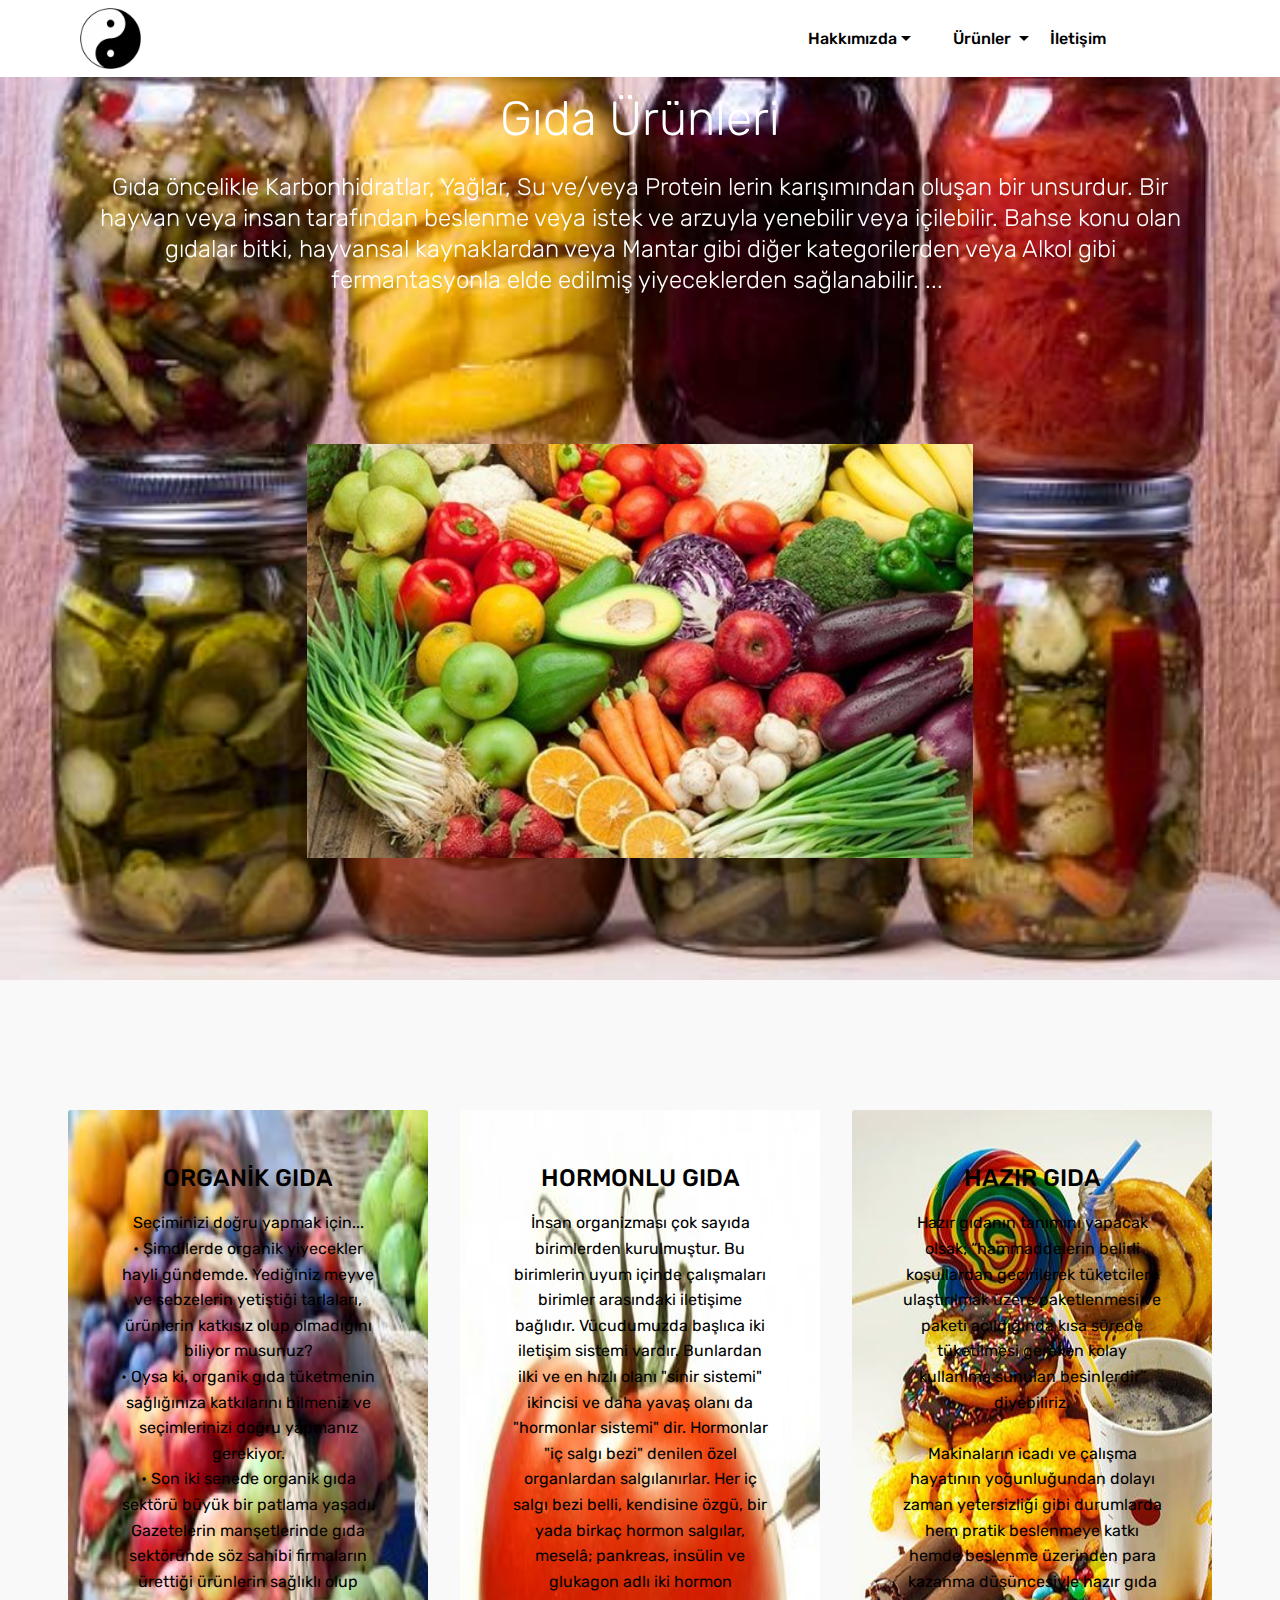
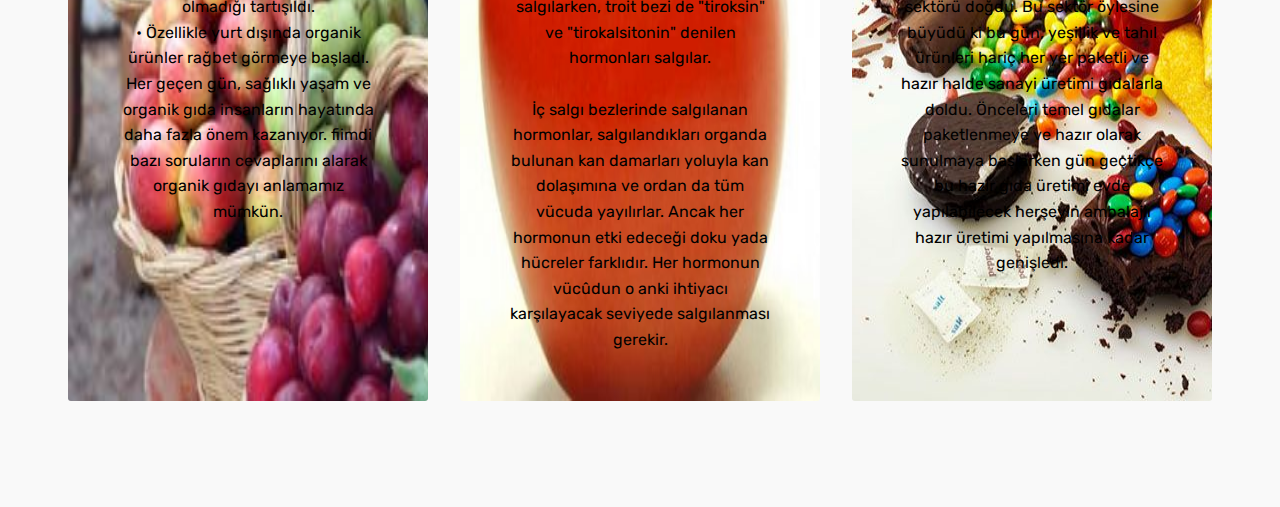
==== page1.html @ 93cda05c "create github pages" ====
<!DOCTYPE html>
<html>
<head>
  <!-- Site made with Mobirise Website Builder v4.4.1, https://mobirise.com -->
  <meta charset="UTF-8">
  <meta http-equiv="X-UA-Compatible" content="IE=edge">
  <meta name="generator" content="Mobirise v4.4.1, mobirise.com">
  <meta name="viewport" content="width=device-width, initial-scale=1">
  <link rel="shortcut icon" href="assets/images/yin-yang-sembol-300x300.png" type="image/x-icon">
  <meta name="description" content="">
  <title>gıda</title>
  <link rel="stylesheet" href="assets/web/assets/mobirise-icons/mobirise-icons.css">
  <link rel="stylesheet" href="assets/tether/tether.min.css">
  <link rel="stylesheet" href="assets/bootstrap/css/bootstrap.min.css">
  <link rel="stylesheet" href="assets/bootstrap/css/bootstrap-grid.min.css">
  <link rel="stylesheet" href="assets/bootstrap/css/bootstrap-reboot.min.css">
  <link rel="stylesheet" href="assets/dropdown/css/style.css">
  <link rel="stylesheet" href="assets/theme/css/style.css">
  <link rel="stylesheet" href="assets/mobirise/css/mbr-additional.css" type="text/css">
  
  
  
</head>
<body>
<section class="menu cid-qDcQlZk4eT" once="menu" id="menu2-1i" data-rv-view="230">

    

    <nav class="navbar navbar-expand beta-menu navbar-dropdown align-items-center navbar-fixed-top navbar-toggleable-sm">
        <button class="navbar-toggler navbar-toggler-right" type="button" data-toggle="collapse" data-target="#navbarSupportedContent" aria-controls="navbarSupportedContent" aria-expanded="false" aria-label="Toggle navigation">
            <div class="hamburger">
                <span></span>
                <span></span>
                <span></span>
                <span></span>
            </div>
        </button>
        <div class="menu-logo">
            <div class="navbar-brand">
                <span class="navbar-logo">
                    <a href="index.html">
                        <img src="assets/images/yin-yang-sembol-300x300.png" alt="Mobirise" title="" media-simple="true" style="height: 3.8rem;">
                    </a>
                </span>
                
            </div>
        </div>
        <div class="collapse navbar-collapse" id="navbarSupportedContent">
            <ul class="navbar-nav nav-dropdown nav-right" data-app-modern-menu="true"><li class="nav-item dropdown open">
                    <a class="nav-link link text-black dropdown-toggle display-4" href="page5.html" data-toggle="dropdown-submenu" aria-expanded="true">Hakkımızda</a><div class="dropdown-menu"><a class="text-black dropdown-item display-4" href="page4.html">Referanslarımız</a></div>
                </li><li class="nav-item"><a class="nav-link link text-black display-4" href="https://mobirise.com"></a></li>
                <li class="nav-item dropdown">
                    <a class="nav-link link text-black dropdown-toggle display-4" href="page7.html" data-toggle="dropdown-submenu" aria-expanded="false">Ürünler&nbsp;</a><div class="dropdown-menu"><a class="text-black dropdown-item display-4" href="page2.html">Kıyafet</a><a class="text-black dropdown-item display-4" href="page9.html" aria-expanded="false">Cep Telefonu</a><a class="text-black dropdown-item display-4" href="page1.html" aria-expanded="false">Gıda</a></div>
                </li><li class="nav-item"><a class="nav-link link text-black display-4" href="page6.html">İletişim &nbsp; &nbsp; &nbsp; &nbsp; &nbsp; &nbsp; &nbsp; &nbsp; &nbsp; &nbsp;&nbsp;</a></li></ul>
            
        </div>
    </nav>
</section>

<section class="engine"><a href="https://mobirise.co/d">website software</a></section><section class="features14 cid-qCxJArs9fn mbr-parallax-background" id="features14-k" data-rv-view="232">
    
    

    
    <div class="container align-center">
        <h2 class="mbr-section-title pb-3 mbr-fonts-style display-2">Gıda Ürünleri<br></h2>
        <h3 class="mbr-section-subtitle pb-5 mbr-fonts-style display-5">Gıda öncelikle Karbonhidratlar, Yağlar, Su ve/veya Protein lerin karışımından oluşan bir unsurdur. Bir hayvan veya insan tarafından beslenme veya istek ve arzuyla yenebilir veya içilebilir. Bahse konu olan gıdalar bitki, hayvansal kaynaklardan veya Mantar gibi diğer kategorilerden veya Alkol gibi fermantasyonla elde edilmiş yiyeceklerden sağlanabilir. ...&nbsp;</h3>
        <div class="media-container-column">
            <div class="row justify-content-center">
                <div class="card p-4 col-12 col-md-6 col-lg-4">
                    <div class="media pb-3">
                        
                        <div class="media-body">
                            <h4 class="card-title py-2 align-left mbr-fonts-style display-5"></h4>
                        </div>
                    </div>                
                    <div class="card-box align-left">
                        
                    </div>
                </div>

                <div class="card p-4 col-12 col-md-6 col-lg-4">
                <div class="media pb-3">
                    
                    <div class="media-body">
                        <h4 class="card-title py-2 align-left mbr-fonts-style display-5"></h4>
                    </div>
                </div>
                    <div class="card-box align-left">
                        
                    </div>
                </div>

                <div class="card p-4 col-12 col-md-6 col-lg-4">
                <div class="media pb-3">
                    
                    <div class="media-body">
                        <h4 class="card-title py-2 align-left mbr-fonts-style display-5"></h4>
                    </div>
                </div>
                    <div class="card-box align-left">
                        
                    </div>
                </div>

                
            </div>
            <div class="media-container-row image-row">
                <div class="mbr-figure" style="width: 60%;">
                    <img src="assets/images/gidawatergill1-563x350.jpg" alt="Mobirise" title="" media-simple="true">
                </div>
            </div>
        </div>
    </div>
</section>

<section class="features13 cid-qCxJvQ6YiY" id="features13-j" data-rv-view="235">

    

    
    <div class="container">
        <h2 class="mbr-section-title pb-3 mbr-fonts-style display-2"></h2>

        <div class="media-container-row container">
            <div class="card col-12 col-md-6 p-5 m-3 align-center col-lg-4">
                <div class="card-img">
                    <img src="assets/images/yerli-tuketimin-onemi-391x307.jpg" alt="Mobirise" title="" media-simple="true">
                </div>
                <h4 class="card-title py-2 mbr-fonts-style display-5">
                    ORGANİK GIDA</h4>
                <p class="mbr-text mbr-fonts-style display-7">Seçiminizi doğru yapmak için...
<br>• Şimdilerde organik yiyecekler hayli gündemde. Yediğiniz meyve ve sebzelerin yetiştiği tarlaları, ürünlerin katkısız olup olmadığını biliyor musunuz?
<br>• Oysa ki, organik gıda tüketmenin sağlığınıza katkılarını bilmeniz ve seçimlerinizi doğru yapmanız gerekiyor.
<br>• Son iki senede organik gıda sektörü büyük bir patlama yaşadı. Gazetelerin manşetlerinde gıda sektöründe söz sahibi firmaların ürettiği ürünlerin sağlıklı olup olmadığı tartışıldı.
<br>• Özellikle yurt dışında organik ürünler rağbet görmeye başladı. Her geçen gün, sağlıklı yaşam ve organik gıda insanların hayatında daha fazla önem kazanıyor. fiimdi bazı soruların cevaplarını alarak organik gıdayı anlamamız mümkün.</p>
            </div>
            <div class="card col-12 col-md-6 p-5 m-3 align-center col-lg-4">
                <div class="card-img">
                    <img src="assets/images/hormonlu-meyveler-erken-ergenlik-sebebi-h35911-43ce9-625x325.jpg" alt="Mobirise" title="" media-simple="true">
                </div>
                <h4 class="card-title py-2 mbr-fonts-style display-5">HORMONLU GIDA</h4>
                <p class="mbr-text mbr-fonts-style display-7">İnsan organizması çok sayıda birimlerden kurulmuştur. Bu birimlerin uyum içinde çalışmaları birimler arasındaki iletişime bağlıdır. Vücudumuzda başlıca iki iletişim sistemi vardır. Bunlardan ilki ve en hızlı olanı "sinir sistemi" ikincisi ve daha yavaş olanı da "hormonlar sistemi" dir. Hormonlar "iç salgı bezi" denilen özel organlardan salgılanırlar. Her iç salgı bezi belli, kendisine özgü, bir yada birkaç hormon salgılar, meselâ; pankreas, insülin ve glukagon adlı iki hormon salgılarken, troit bezi de "tiroksin" ve "tirokalsitonin" denilen hormonları salgılar.
<br>
<br>İç salgı bezlerinde salgılanan hormonlar, salgılandıkları organda bulunan kan damarları yoluyla kan dolaşımına ve ordan da tüm vücuda yayılırlar. Ancak her hormonun etki edeceği doku yada hücreler farklıdır. Her hormonun vücûdun o anki ihtiyacı karşılayacak seviyede salgılanması gerekir.</p>
            </div>
            <div class="card col-12 col-md-6 p-5 m-3 align-center col-lg-4">
                <div class="card-img">
                    <img src="assets/images/34567-600x744.jpg" alt="Mobirise" title="" media-simple="true">
                </div>
                <h4 class="card-title py-2 mbr-fonts-style display-5">HAZIR GIDA</h4>
                <p class="mbr-text mbr-fonts-style display-7">Hazır gıdanın tanımını yapacak olsak; “hammaddelerin belirli koşullardan geçirilerek tüketcilere ulaştırılmak üzere paketlenmesi ve paketi açıldığında kısa sürede tüketilmesi gereken kolay kullanıma sunulan besinlerdir” diyebiliriz.
<br>
<br>Makinaların icadı ve çalışma hayatının yoğunluğundan dolayı zaman yetersizliği gibi durumlarda hem pratik beslenmeye katkı hemde beslenme üzerinden para kazanma düşüncesiyle hazır gıda sektörü doğdu. Bu sektör öylesine büyüdü ki bu gün, yeşillik ve tahıl ürünleri hariç her yer paketli ve hazır halde sanayi üretimi gıdalarla doldu. Önceleri temel gıdalar paketlenmeye ve hazır olarak sunulmaya başlarken gün geçtikçe bu hazır gıda üretimi evde yapılabilecek herşeyin ambalajlı hazır üretimi yapılmasına kadar genişledi.</p>
            </div>    
        </div>
</div></section>


  <script src="assets/web/assets/jquery/jquery.min.js"></script>
  <script src="assets/popper/popper.min.js"></script>
  <script src="assets/tether/tether.min.js"></script>
  <script src="assets/bootstrap/js/bootstrap.min.js"></script>
  <script src="assets/smooth-scroll/smooth-scroll.js"></script>
  <script src="assets/dropdown/js/script.min.js"></script>
  <script src="assets/touch-swipe/jquery.touch-swipe.min.js"></script>
  <script src="assets/jarallax/jarallax.min.js"></script>
  <script src="assets/theme/js/script.js"></script>
  
  
</body>
</html>
---- assets/web/assets/mobirise-icons/mobirise-icons.css ----
@font-face {
  font-family: 'MobiriseIcons';
  src:  url('mobirise-icons.eot?spat4u');
  src:  url('mobirise-icons.eot?spat4u#iefix') format('embedded-opentype'),
    url('mobirise-icons.ttf?spat4u') format('truetype'),
    url('mobirise-icons.woff?spat4u') format('woff'),
    url('mobirise-icons.svg?spat4u#MobiriseIcons') format('svg');
  font-weight: normal;
  font-style: normal;
}

[class^="mbri-"], [class*=" mbri-"] {
  /* use !important to prevent issues with browser extensions that change fonts */
  font-family: MobiriseIcons !important;
  speak: none;
  font-style: normal;
  font-weight: normal;
  font-variant: normal;
  text-transform: none;
  line-height: 1;

  /* Better Font Rendering =========== */
  -webkit-font-smoothing: antialiased;
  -moz-osx-font-smoothing: grayscale;
}

.mbri-add-submenu:before {
  content: "\e900";
}
.mbri-alert:before {
  content: "\e901";
}
.mbri-align-center:before {
  content: "\e902";
}
.mbri-align-justify:before {
  content: "\e903";
}
.mbri-align-left:before {
  content: "\e904";
}
.mbri-align-right:before {
  content: "\e905";
}
.mbri-android:before {
  content: "\e906";
}
.mbri-apple:before {
  content: "\e907";
}
.mbri-arrow-down:before {
  content: "\e908";
}
.mbri-arrow-next:before {
  content: "\e909";
}
.mbri-arrow-prev:before {
  content: "\e90a";
}
.mbri-arrow-up:before {
  content: "\e90b";
}
.mbri-bold:before {
  content: "\e90c";
}
.mbri-bookmark:before {
  content: "\e90d";
}
.mbri-bootstrap:before {
  content: "\e90e";
}
.mbri-briefcase:before {
  content: "\e90f";
}
.mbri-browse:before {
  content: "\e910";
}
.mbri-bulleted-list:before {
  content: "\e911";
}
.mbri-calendar:before {
  content: "\e912";
}
.mbri-camera:before {
  content: "\e913";
}
.mbri-cart-add:before {
  content: "\e914";
}
.mbri-cart-full:before {
  content: "\e915";
}
.mbri-cash:before {
  content: "\e916";
}
.mbri-change-style:before {
  content: "\e917";
}
.mbri-chat:before {
  content: "\e918";
}
.mbri-clock:before {
  content: "\e919";
}
.mbri-close:before {
  content: "\e91a";
}
.mbri-cloud:before {
  content: "\e91b";
}
.mbri-code:before {
  content: "\e91c";
}
.mbri-contact-form:before {
  content: "\e91d";
}
.mbri-credit-card:before {
  content: "\e91e";
}
.mbri-cursor-click:before {
  content: "\e91f";
}
.mbri-cust-feedback:before {
  content: "\e920";
}
.mbri-database:before {
  content: "\e921";
}
.mbri-delivery:before {
  content: "\e922";
}
.mbri-desktop:before {
  content: "\e923";
}
.mbri-devices:before {
  content: "\e924";
}
.mbri-down:before {
  content: "\e925";
}
.mbri-download:before {
  content: "\e989";
}
.mbri-drag-n-drop:before {
  content: "\e927";
}
.mbri-drag-n-drop2:before {
  content: "\e928";
}
.mbri-edit:before {
  content: "\e929";
}
.mbri-edit2:before {
  content: "\e92a";
}
.mbri-error:before {
  content: "\e92b";
}
.mbri-extension:before {
  content: "\e92c";
}
.mbri-features:before {
  content: "\e92d";
}
.mbri-file:before {
  content: "\e92e";
}
.mbri-flag:before {
  content: "\e92f";
}
.mbri-folder:before {
  content: "\e930";
}
.mbri-gift:before {
  content: "\e931";
}
.mbri-github:before {
  content: "\e932";
}
.mbri-globe:before {
  content: "\e933";
}
.mbri-globe-2:before {
  content: "\e934";
}
.mbri-growing-chart:before {
  content: "\e935";
}
.mbri-hearth:before {
  content: "\e936";
}
.mbri-help:before {
  content: "\e937";
}
.mbri-home:before {
  content: "\e938";
}
.mbri-hot-cup:before {
  content: "\e939";
}
.mbri-idea:before {
  content: "\e93a";
}
.mbri-image-gallery:before {
  content: "\e93b";
}
.mbri-image-slider:before {
  content: "\e93c";
}
.mbri-info:before {
  content: "\e93d";
}
.mbri-italic:before {
  content: "\e93e";
}
.mbri-key:before {
  content: "\e93f";
}
.mbri-laptop:before {
  content: "\e940";
}
.mbri-layers:before {
  content: "\e941";
}
.mbri-left-right:before {
  content: "\e942";
}
.mbri-left:before {
  content: "\e943";
}
.mbri-letter:before {
  content: "\e944";
}
.mbri-like:before {
  content: "\e945";
}
.mbri-link:before {
  content: "\e946";
}
.mbri-lock:before {
  content: "\e947";
}
.mbri-login:before {
  content: "\e948";
}
.mbri-logout:before {
  content: "\e949";
}
.mbri-magic-stick:before {
  content: "\e94a";
}
.mbri-map-pin:before {
  content: "\e94b";
}
.mbri-menu:before {
  content: "\e94c";
}
.mbri-mobile:before {
  content: "\e94d";
}
.mbri-mobile2:before {
  content: "\e94e";
}
.mbri-mobirise:before {
  content: "\e94f";
}
.mbri-more-horizontal:before {
  content: "\e950";
}
.mbri-more-vertical:before {
  content: "\e951";
}
.mbri-music:before {
  content: "\e952";
}
.mbri-new-file:before {
  content: "\e953";
}
.mbri-numbered-list:before {
  content: "\e954";
}
.mbri-opened-folder:before {
  content: "\e955";
}
.mbri-pages:before {
  content: "\e956";
}
.mbri-paper-plane:before {
  content: "\e957";
}
.mbri-paperclip:before {
  content: "\e958";
}
.mbri-photo:before {
  content: "\e959";
}
.mbri-photos:before {
  content: "\e95a";
}
.mbri-pin:before {
  content: "\e95b";
}
.mbri-play:before {
  content: "\e95c";
}
.mbri-plus:before {
  content: "\e95d";
}
.mbri-preview:before {
  content: "\e95e";
}
.mbri-print:before {
  content: "\e95f";
}
.mbri-protect:before {
  content: "\e960";
}
.mbri-question:before {
  content: "\e961";
}
.mbri-quote-left:before {
  content: "\e962";
}
.mbri-quote-right:before {
  content: "\e963";
}
.mbri-refresh:before {
  content: "\e964";
}
.mbri-responsive:before {
  content: "\e965";
}
.mbri-right:before {
  content: "\e966";
}
.mbri-rocket:before {
  content: "\e967";
}
.mbri-sad-face:before {
  content: "\e968";
}
.mbri-sale:before {
  content: "\e969";
}
.mbri-save:before {
  content: "\e96a";
}
.mbri-search:before {
  content: "\e96b";
}
.mbri-setting:before {
  content: "\e96c";
}
.mbri-setting2:before {
  content: "\e96d";
}
.mbri-setting3:before {
  content: "\e96e";
}
.mbri-share:before {
  content: "\e96f";
}
.mbri-shopping-bag:before {
  content: "\e970";
}
.mbri-shopping-basket:before {
  content: "\e971";
}
.mbri-shopping-cart:before {
  content: "\e972";
}
.mbri-sites:before {
  content: "\e973";
}
.mbri-smile-face:before {
  content: "\e974";
}
.mbri-speed:before {
  content: "\e975";
}
.mbri-star:before {
  content: "\e976";
}
.mbri-success:before {
  content: "\e977";
}
.mbri-sun:before {
  content: "\e978";
}
.mbri-sun2:before {
  content: "\e979";
}
.mbri-tablet:before {
  content: "\e97a";
}
.mbri-tablet-vertical:before {
  content: "\e97b";
}
.mbri-target:before {
  content: "\e97c";
}
.mbri-timer:before {
  content: "\e97d";
}
.mbri-to-ftp:before {
  content: "\e97e";
}
.mbri-to-local-drive:before {
  content: "\e97f";
}
.mbri-touch-swipe:before {
  content: "\e980";
}
.mbri-touch:before {
  content: "\e981";
}
.mbri-trash:before {
  content: "\e982";
}
.mbri-underline:before {
  content: "\e983";
}
.mbri-unlink:before {
  content: "\e984";
}
.mbri-unlock:before {
  content: "\e985";
}
.mbri-up-down:before {
  content: "\e986";
}
.mbri-up:before {
  content: "\e987";
}
.mbri-update:before {
  content: "\e988";
}
.mbri-upload:before {
 content: "\e926"; 
}
.mbri-user:before {
  content: "\e98a";
}
.mbri-user2:before {
  content: "\e98b";
}
.mbri-users:before {
  content: "\e98c";
}
.mbri-video:before {
  content: "\e98d";
}
.mbri-video-play:before {
  content: "\e98e";
}
.mbri-watch:before {
  content: "\e98f";
}
.mbri-website-theme:before {
  content: "\e990";
}
.mbri-wifi:before {
  content: "\e991";
}
.mbri-windows:before {
  content: "\e992";
}
.mbri-zoom-out:before {
  content: "\e993";
}
.mbri-redo:before {
  content: "\e994";
}
.mbri-undo:before {
  content: "\e995";
}
---- assets/dropdown/css/style.css ----
.navbar-dropdown {
  left: 0;
  padding: 0;
  position: absolute;
  right: 0;
  top: 0;
  transition: all 0.45s ease;
  z-index: 1030;
  background: #282828; }
  .navbar-dropdown .navbar-logo {
    margin-right: 0.8rem;
    transition: margin 0.3s ease-in-out;
    vertical-align: middle; }
    .navbar-dropdown .navbar-logo img {
      height: 3.125rem;
      transition: all 0.3s ease-in-out; }
    .navbar-dropdown .navbar-logo.mbr-iconfont {
      font-size: 3.125rem;
      line-height: 3.125rem; }
  .navbar-dropdown .navbar-caption {
    font-weight: 700;
    white-space: normal;
    vertical-align: -4px;
    line-height: 3.125rem !important; }
    .navbar-dropdown .navbar-caption, .navbar-dropdown .navbar-caption:hover {
      color: inherit;
      text-decoration: none; }
  .navbar-dropdown .mbr-iconfont + .navbar-caption {
    vertical-align: -1px; }
  .navbar-dropdown.navbar-fixed-top {
    position: fixed; }
  .navbar-dropdown .navbar-brand span {
    vertical-align: -4px; }
  .navbar-dropdown.bg-color.transparent {
    background: none; }
  .navbar-dropdown.navbar-short .navbar-brand {
    padding: 0.625rem 0; }
    .navbar-dropdown.navbar-short .navbar-brand span {
      vertical-align: -1px; }
  .navbar-dropdown.navbar-short .navbar-caption {
    line-height: 2.375rem !important;
    vertical-align: -2px; }
  .navbar-dropdown.navbar-short .navbar-logo {
    margin-right: 0.5rem; }
    .navbar-dropdown.navbar-short .navbar-logo img {
      height: 2.375rem; }
    .navbar-dropdown.navbar-short .navbar-logo.mbr-iconfont {
      font-size: 2.375rem;
      line-height: 2.375rem; }
  .navbar-dropdown.navbar-short .mbr-table-cell {
    height: 3.625rem; }
  .navbar-dropdown .navbar-close {
    left: 0.6875rem;
    position: fixed;
    top: 0.75rem;
    z-index: 1000; }
  .navbar-dropdown .hamburger-icon {
    content: "";
    display: inline-block;
    vertical-align: middle;
    width: 16px;
    -webkit-box-shadow: 0 -6px 0 1px #282828,0 0 0 1px #282828,0 6px 0 1px #282828;
    -moz-box-shadow: 0 -6px 0 1px #282828,0 0 0 1px #282828,0 6px 0 1px #282828;
    box-shadow: 0 -6px 0 1px #282828,0 0 0 1px #282828,0 6px 0 1px #282828; }

.dropdown-menu .dropdown-toggle[data-toggle="dropdown-submenu"]::after {
  border-bottom: 0.35em solid transparent;
  border-left: 0.35em solid;
  border-right: 0;
  border-top: 0.35em solid transparent;
  margin-left: 0.3rem; }

.dropdown-menu .dropdown-item:focus {
  outline: 0; }

.nav-dropdown {
  font-size: 0.75rem;
  font-weight: 500;
  height: auto !important; }
  .nav-dropdown .nav-btn {
    padding-left: 1rem; }
  .nav-dropdown .link {
    margin: .667em 1.667em;
    font-weight: 500;
    padding: 0;
    transition: color .2s ease-in-out; }
    .nav-dropdown .link.dropdown-toggle {
      margin-right: 2.583em; }
      .nav-dropdown .link.dropdown-toggle::after {
        margin-left: .25rem;
        border-top: 0.35em solid;
        border-right: 0.35em solid transparent;
        border-left: 0.35em solid transparent;
        border-bottom: 0; }
      .nav-dropdown .link.dropdown-toggle[aria-expanded="true"] {
        margin: 0;
        padding: 0.667em 3.263em  0.667em 1.667em; }
  .nav-dropdown .link::after,
  .nav-dropdown .dropdown-item::after {
    color: inherit; }
  .nav-dropdown .btn {
    font-size: 0.75rem;
    font-weight: 700;
    letter-spacing: 0;
    margin-bottom: 0;
    padding-left: 1.25rem;
    padding-right: 1.25rem; }
  .nav-dropdown .dropdown-menu {
    border-radius: 0;
    border: 0;
    left: 0;
    margin: 0;
    padding-bottom: 1.25rem;
    padding-top: 1.25rem;
    position: relative; }
  .nav-dropdown .dropdown-submenu {
    margin-left: 0.125rem;
    top: 0; }
  .nav-dropdown .dropdown-item {
    font-weight: 500;
    line-height: 2;
    padding: 0.3846em 4.615em 0.3846em 1.5385em;
    position: relative;
    transition: color .2s ease-in-out, background-color .2s ease-in-out; }
    .nav-dropdown .dropdown-item::after {
      margin-top: -0.3077em;
      position: absolute;
      right: 1.1538em;
      top: 50%; }
    .nav-dropdown .dropdown-item:focus, .nav-dropdown .dropdown-item:hover {
      background: none; }

@media (max-width: 767px) {
  .nav-dropdown.navbar-toggleable-sm {
    bottom: 0;
    display: none;
    left: 0;
    overflow-x: hidden;
    position: fixed;
    top: 0;
    transform: translateX(-100%);
    -ms-transform: translateX(-100%);
    -webkit-transform: translateX(-100%);
    width: 18.75rem;
    z-index: 999; } }
.nav-dropdown.navbar-toggleable-xl {
  bottom: 0;
  display: none;
  left: 0;
  overflow-x: hidden;
  position: fixed;
  top: 0;
  transform: translateX(-100%);
  -ms-transform: translateX(-100%);
  -webkit-transform: translateX(-100%);
  width: 18.75rem;
  z-index: 999; }

.nav-dropdown-sm {
  display: block !important;
  overflow-x: hidden;
  overflow: auto;
  padding-top: 3.875rem; }
  .nav-dropdown-sm::after {
    content: "";
    display: block;
    height: 3rem;
    width: 100%; }
  .nav-dropdown-sm.collapse.in ~ .navbar-close {
    display: block !important; }
  .nav-dropdown-sm.collapsing, .nav-dropdown-sm.collapse.in {
    transform: translateX(0);
    -ms-transform: translateX(0);
    -webkit-transform: translateX(0);
    transition: all 0.25s ease-out;
    -webkit-transition: all 0.25s ease-out;
    background: #282828; }
  .nav-dropdown-sm.collapsing[aria-expanded="false"] {
    transform: translateX(-100%);
    -ms-transform: translateX(-100%);
    -webkit-transform: translateX(-100%); }
  .nav-dropdown-sm .nav-item {
    display: block;
    margin-left: 0 !important;
    padding-left: 0; }
  .nav-dropdown-sm .link,
  .nav-dropdown-sm .dropdown-item {
    border-top: 1px dotted rgba(255, 255, 255, 0.1);
    font-size: 0.8125rem;
    line-height: 1.6;
    margin: 0 !important;
    padding: 0.875rem 2.4rem 0.875rem 1.5625rem !important;
    position: relative;
    white-space: normal; }
    .nav-dropdown-sm .link:focus, .nav-dropdown-sm .link:hover,
    .nav-dropdown-sm .dropdown-item:focus,
    .nav-dropdown-sm .dropdown-item:hover {
      background: rgba(0, 0, 0, 0.2) !important;
      color: #c0a375; }
  .nav-dropdown-sm .nav-btn {
    position: relative;
    padding: 1.5625rem 1.5625rem 0 1.5625rem; }
    .nav-dropdown-sm .nav-btn::before {
      border-top: 1px dotted rgba(255, 255, 255, 0.1);
      content: "";
      left: 0;
      position: absolute;
      top: 0;
      width: 100%; }
    .nav-dropdown-sm .nav-btn + .nav-btn {
      padding-top: 0.625rem; }
      .nav-dropdown-sm .nav-btn + .nav-btn::before {
        display: none; }
  .nav-dropdown-sm .btn {
    padding: 0.625rem 0; }
  .nav-dropdown-sm .dropdown-toggle[data-toggle="dropdown-submenu"]::after {
    margin-left: .25rem;
    border-top: 0.35em solid;
    border-right: 0.35em solid transparent;
    border-left: 0.35em solid transparent;
    border-bottom: 0; }
  .nav-dropdown-sm .dropdown-toggle[data-toggle="dropdown-submenu"][aria-expanded="true"]::after {
    border-top: 0;
    border-right: 0.35em solid transparent;
    border-left: 0.35em solid transparent;
    border-bottom: 0.35em solid; }
  .nav-dropdown-sm .dropdown-menu {
    margin: 0;
    padding: 0;
    position: relative;
    top: 0;
    left: 0;
    width: 100%;
    border: 0;
    float: none;
    border-radius: 0;
    background: none; }
  .nav-dropdown-sm .dropdown-submenu {
    left: 100%;
    margin-left: 0.125rem;
    margin-top: -1.25rem;
    top: 0; }

.navbar-toggleable-sm .nav-dropdown .dropdown-menu {
  position: absolute; }

.navbar-toggleable-sm .nav-dropdown .dropdown-submenu {
  left: 100%;
  margin-left: 0.125rem;
  margin-top: -1.25rem;
  top: 0; }

.navbar-toggleable-sm.opened .nav-dropdown .dropdown-menu {
  position: relative; }

.navbar-toggleable-sm.opened .nav-dropdown .dropdown-submenu {
  left: 0;
  margin-left: 00rem;
  margin-top: 0rem;
  top: 0; }

.is-builder .nav-dropdown.collapsing {
  transition: none !important; }

/*# sourceMappingURL=style.css.map */
---- assets/theme/css/style.css ----
/*!
 * Mobirise v4 theme (https://mobirise.com/)
 * Copyright 2017 Mobirise
 */
section {
  background-color: #eeeeee; }

section,
.container,
.container-fluid {
  position: relative;
  word-wrap: break-word; }

a.mbr-iconfont:hover {
  text-decoration: none; }

.article .lead p, .article .lead ul, .article .lead ol, .article .lead pre, .article .lead blockquote {
  margin-bottom: 0; }

a {
  font-style: normal;
  font-weight: 400;
  cursor: pointer; }
  a, a:hover {
    text-decoration: none; }

figure {
  margin-bottom: 0; }

body {
  color: #232323; }

h1, h2, h3, h4, h5, h6,
.h1, .h2, .h3, .h4, .h5, .h6,
.display-1, .display-2, .display-3, .display-4 {
  line-height: 1;
  word-break: break-word;
  word-wrap: break-word; }

b, strong {
  font-weight: bold; }

blockquote {
  padding: 10px 0 10px 20px;
  position: relative;
  border-left: 2px solid;
  border-color: #ff3366; }

input:-webkit-autofill, input:-webkit-autofill:hover, input:-webkit-autofill:focus, input:-webkit-autofill:active {
  transition-delay: 9999s;
  transition-property: background-color, color; }

textarea[type="hidden"] {
  display: none; }

body {
  position: relative; }

section {
  background-position: 50% 50%;
  background-repeat: no-repeat;
  background-size: cover; }
  section .mbr-background-video,
  section .mbr-background-video-preview {
    position: absolute;
    bottom: 0;
    left: 0;
    right: 0;
    top: 0; }

.hidden {
  visibility: hidden; }

.mbr-z-index20 {
  z-index: 20; }

/*! Base colors */
.mbr-white {
  color: #ffffff; }

.mbr-black {
  color: #000000; }

.mbr-bg-white {
  background-color: #ffffff; }

.mbr-bg-black {
  background-color: #000000; }

/*! Text-aligns */
.align-left {
  text-align: left; }

.align-center {
  text-align: center; }

.align-right {
  text-align: right; }

@media (max-width: 767px) {
  .align-left, .align-center, .align-right, .mbr-section-btn, .mbr-section-title {
    text-align: center; } }
/*! Font-weight  */
.mbr-light {
  font-weight: 300; }

.mbr-regular {
  font-weight: 400; }

.mbr-semibold {
  font-weight: 500; }

.mbr-bold {
  font-weight: 700; }

/*! Media  */
.media-size-item {
  -webkit-flex: 1 1 auto;
  -moz-flex: 1 1 auto;
  -ms-flex: 1 1 auto;
  -o-flex: 1 1 auto;
  flex: 1 1 auto; }

.media-content {
  -webkit-flex-basis: 100%;
  flex-basis: 100%; }

.media-container-row {
  display: -ms-flexbox;
  display: -webkit-flex;
  display: flex;
  -webkit-flex-direction: row;
  -ms-flex-direction: row;
  flex-direction: row;
  -webkit-flex-wrap: wrap;
  -ms-flex-wrap: wrap;
  flex-wrap: wrap;
  -webkit-justify-content: center;
  -ms-flex-pack: center;
  justify-content: center;
  -webkit-align-content: center;
  -ms-flex-line-pack: center;
  align-content: center;
  -webkit-align-items: start;
  -ms-flex-align: start;
  align-items: start; }
  .media-container-row .media-size-item {
    width: 400px; }

.media-container-column {
  display: -ms-flexbox;
  display: -webkit-flex;
  display: flex;
  -webkit-flex-direction: column;
  -ms-flex-direction: column;
  flex-direction: column;
  -webkit-flex-wrap: wrap;
  -ms-flex-wrap: wrap;
  flex-wrap: wrap;
  -webkit-justify-content: center;
  -ms-flex-pack: center;
  justify-content: center;
  -webkit-align-content: center;
  -ms-flex-line-pack: center;
  align-content: center;
  -webkit-align-items: stretch;
  -ms-flex-align: stretch;
  align-items: stretch; }
  .media-container-column > * {
    width: 100%; }

@media (min-width: 992px) {
  .media-container-row {
    -webkit-flex-wrap: nowrap;
    -ms-flex-wrap: nowrap;
    flex-wrap: nowrap; } }
figure {
  overflow: hidden; }

figure[mbr-media-size] {
  transition: width 0.1s; }

.mbr-figure img, .mbr-figure iframe {
  display: block;
  width: 100%; }

.card {
  background-color: transparent;
  border: none; }

.card-img {
  text-align: center;
  flex-shrink: 0; }

.media {
  max-width: 100%;
  margin: 0 auto; }

.mbr-figure {
  -ms-flex-item-align: center;
  -ms-grid-row-align: center;
  -webkit-align-self: center;
  align-self: center; }

.media-container > div {
  max-width: 100%; }

.mbr-figure img, .card-img img {
  width: 100%; }

@media (max-width: 991px) {
  .media-size-item {
    width: auto !important; }

  .media {
    width: auto; }

  .mbr-figure {
    width: 100% !important; } }
/*! Buttons */
.mbr-section-btn {
  margin-left: -.25rem;
  margin-right: -.25rem;
  font-size: 0; }

nav .mbr-section-btn {
  margin-left: 0rem;
  margin-right: 0rem; }

/*! Btn icon margin */
.btn .mbr-iconfont, .btn.btn-sm .mbr-iconfont {
  cursor: pointer;
  margin-right: 0.5rem; }

.btn.btn-md .mbr-iconfont, .btn.btn-md .mbr-iconfont {
  margin-right: 0.8rem; }

.mbr-regular {
  font-weight: 400; }

.mbr-semibold {
  font-weight: 500; }

.mbr-bold {
  font-weight: 700; }

[type="submit"] {
  -webkit-appearance: none; }

/*! Full-screen */
.mbr-fullscreen .mbr-overlay {
  min-height: 100vh; }

.mbr-fullscreen {
  display: flex;
  display: -webkit-flex;
  display: -moz-flex;
  display: -ms-flex;
  display: -o-flex;
  align-items: center;
  -webkit-align-items: center;
  min-height: 100vh;
  padding-top: 3rem;
  padding-bottom: 3rem; }

/*! Map */
.map {
  height: 25rem;
  position: relative; }
  .map iframe {
    width: 100%;
    height: 100%; }

/* Form */
.form-asterisk {
  font-family: initial;
  position: absolute;
  top: -2px;
  font-weight: normal; }

/*! Scroll to top arrow */
.mbr-arrow-up {
  bottom: 25px;
  right: 90px;
  position: fixed;
  text-align: right;
  z-index: 5000;
  color: #ffffff;
  font-size: 32px;
  transform: rotate(180deg);
  -webkit-transform: rotate(180deg); }

.mbr-arrow-up a {
  background: rgba(0, 0, 0, 0.2);
  border-radius: 3px;
  color: #fff;
  display: inline-block;
  height: 60px;
  width: 60px;
  outline-style: none !important;
  position: relative;
  text-decoration: none;
  transition: all .3s ease-in-out;
  cursor: pointer;
  text-align: center; }
  .mbr-arrow-up a:hover {
    background-color: rgba(0, 0, 0, 0.4); }
  .mbr-arrow-up a i {
    line-height: 60px; }

.mbr-arrow-up-icon {
  display: block;
  color: #fff; }

.mbr-arrow-up-icon::before {
  content: "\203a";
  display: inline-block;
  font-family: serif;
  font-size: 32px;
  line-height: 1;
  font-style: normal;
  position: relative;
  top: 6px;
  left: -4px;
  -webkit-transform: rotate(-90deg);
  transform: rotate(-90deg); }

/*! Arrow Down */
.mbr-arrow {
  position: absolute;
  bottom: 45px;
  left: 50%;
  width: 60px;
  height: 60px;
  cursor: pointer;
  background-color: rgba(80, 80, 80, 0.5);
  border-radius: 50%;
  -webkit-transform: translateX(-50%);
  transform: translateX(-50%); }
  .mbr-arrow > a {
    display: inline-block;
    text-decoration: none;
    outline-style: none;
    -webkit-animation: arrowdown 1.7s ease-in-out infinite;
    animation: arrowdown 1.7s ease-in-out infinite; }
    .mbr-arrow > a > i {
      position: absolute;
      top: -2px;
      left: 15px;
      font-size: 2rem; }

@keyframes arrowdown {
  0% {
    transform: translateY(0px);
    -webkit-transform: translateY(0px); }
  50% {
    transform: translateY(-5px);
    -webkit-transform: translateY(-5px); }
  100% {
    transform: translateY(0px);
    -webkit-transform: translateY(0px); } }
@-webkit-keyframes arrowdown {
  0% {
    transform: translateY(0px);
    -webkit-transform: translateY(0px); }
  50% {
    transform: translateY(-5px);
    -webkit-transform: translateY(-5px); }
  100% {
    transform: translateY(0px);
    -webkit-transform: translateY(0px); } }
@media (max-width: 500px) {
  .mbr-arrow-up {
    left: 50%;
    right: auto;
    transform: translateX(-50%) rotate(180deg);
    -webkit-transform: translateX(-50%) rotate(180deg); } }
/*Gradients animation*/
@keyframes gradient-animation {
  from {
    background-position: 0% 100%;
    animation-timing-function: ease-in-out; }
  to {
    background-position: 100% 0%;
    animation-timing-function: ease-in-out; } }
@-webkit-keyframes gradient-animation {
  from {
    background-position: 0% 100%;
    animation-timing-function: ease-in-out; }
  to {
    background-position: 100% 0%;
    animation-timing-function: ease-in-out; } }
.bg-gradient {
  background-size: 200% 200%;
  animation: gradient-animation 5s infinite alternate;
  -webkit-animation: gradient-animation 5s infinite alternate; }

.menu .navbar-brand {
  display: -webkit-flex; }
  .menu .navbar-brand span {
    display: flex;
    display: -webkit-flex; }
  .menu .navbar-brand .navbar-caption-wrap {
    display: -webkit-flex; }
  .menu .navbar-brand .navbar-logo img {
    display: -webkit-flex; }
@media (min-width: 768px) and (max-width: 991px) {
  .menu .navbar-toggleable-sm .navbar-nav {
    display: -webkit-box;
    display: -webkit-flex;
    display: -ms-flexbox; } }
@media (min-width: 992px) {
  .menu .navbar-nav.nav-dropdown {
    display: -webkit-flex; }
  .menu .navbar-toggleable-sm .navbar-collapse {
    display: -webkit-flex !important; } }

/*# sourceMappingURL=style.css.map */
.engine {
	position: absolute;
	text-indent: -2400px;
	text-align: center;
	padding: 0;
	top: 0;
	left: -2400px;
}
---- assets/mobirise/css/mbr-additional.css ----
@import url(https://fonts.googleapis.com/css?family=Rubik:300,300i,400,400i,500,500i,700,700i,900,900i);





body {
  font-style: normal;
  line-height: 1.5;
}
.mbr-section-title {
  font-style: normal;
  line-height: 1.2;
}
.mbr-section-subtitle {
  line-height: 1.3;
}
.mbr-text {
  font-style: normal;
  line-height: 1.6;
}
.display-1 {
  font-family: 'Rubik', sans-serif;
  font-size: 4.25rem;
}
.display-1 > .mbr-iconfont {
  font-size: 6.8rem;
}
.display-2 {
  font-family: 'Rubik', sans-serif;
  font-size: 3rem;
}
.display-2 > .mbr-iconfont {
  font-size: 4.8rem;
}
.display-4 {
  font-family: 'Rubik', sans-serif;
  font-size: 1rem;
}
.display-4 > .mbr-iconfont {
  font-size: 1.6rem;
}
.display-5 {
  font-family: 'Rubik', sans-serif;
  font-size: 1.5rem;
}
.display-5 > .mbr-iconfont {
  font-size: 2.4rem;
}
.display-7 {
  font-family: 'Rubik', sans-serif;
  font-size: 1rem;
}
.display-7 > .mbr-iconfont {
  font-size: 1.6rem;
}
/* ---- Fluid typography for mobile devices ---- */
/* 1.4 - font scale ratio ( bootstrap == 1.42857 ) */
/* 100vw - current viewport width */
/* (48 - 20)  48 == 48rem == 768px, 20 == 20rem == 320px(minimal supported viewport) */
/* 0.65 - min scale variable, may vary */
@media (max-width: 768px) {
  .display-1 {
    font-size: 3.4rem;
    font-size: calc( 2.1374999999999997rem + (4.25 - 2.1374999999999997) * ((100vw - 20rem) / (48 - 20)));
    line-height: calc( 1.4 * (2.1374999999999997rem + (4.25 - 2.1374999999999997) * ((100vw - 20rem) / (48 - 20))));
  }
  .display-2 {
    font-size: 2.4rem;
    font-size: calc( 1.7rem + (3 - 1.7) * ((100vw - 20rem) / (48 - 20)));
    line-height: calc( 1.4 * (1.7rem + (3 - 1.7) * ((100vw - 20rem) / (48 - 20))));
  }
  .display-4 {
    font-size: 0.8rem;
    font-size: calc( 1rem + (1 - 1) * ((100vw - 20rem) / (48 - 20)));
    line-height: calc( 1.4 * (1rem + (1 - 1) * ((100vw - 20rem) / (48 - 20))));
  }
  .display-5 {
    font-size: 1.2rem;
    font-size: calc( 1.175rem + (1.5 - 1.175) * ((100vw - 20rem) / (48 - 20)));
    line-height: calc( 1.4 * (1.175rem + (1.5 - 1.175) * ((100vw - 20rem) / (48 - 20))));
  }
}
/* Buttons */
.btn {
  font-weight: 500;
  border-width: 2px;
  font-style: normal;
  letter-spacing: 1px;
  margin: .4rem .8rem;
  white-space: normal;
  -webkit-transition: all 0.3s ease-in-out;
  -moz-transition: all 0.3s ease-in-out;
  transition: all 0.3s ease-in-out;
  padding: 1rem 3rem;
  border-radius: 3px;
  display: inline-flex;
  align-items: center;
  justify-content: center;
  word-break: break-word;
}
.btn-sm {
  font-weight: 500;
  letter-spacing: 1px;
  -webkit-transition: all 0.3s ease-in-out;
  -moz-transition: all 0.3s ease-in-out;
  transition: all 0.3s ease-in-out;
  padding: 0.6rem 1.5rem;
  border-radius: 3px;
}
.btn-md {
  font-weight: 500;
  letter-spacing: 1px;
  margin: .4rem .8rem !important;
  -webkit-transition: all 0.3s ease-in-out;
  -moz-transition: all 0.3s ease-in-out;
  transition: all 0.3s ease-in-out;
  padding: 1rem 3rem;
  border-radius: 3px;
}
.btn-lg {
  font-weight: 500;
  letter-spacing: 1px;
  margin: .4rem .8rem !important;
  -webkit-transition: all 0.3s ease-in-out;
  -moz-transition: all 0.3s ease-in-out;
  transition: all 0.3s ease-in-out;
  padding: 1.2rem 3.2rem;
  border-radius: 3px;
}
.bg-primary {
  background-color: #149dcc !important;
}
.bg-success {
  background-color: #000000 !important;
}
.bg-info {
  background-color: #000000 !important;
}
.bg-warning {
  background-color: #879a9f !important;
}
.bg-danger {
  background-color: #b1a374 !important;
}
.btn-primary,
.btn-primary:active {
  background-color: #149dcc;
  border-color: #149dcc;
  color: #ffffff;
}
.btn-primary:hover,
.btn-primary:focus,
.btn-primary.focus,
.btn-primary.active {
  color: #ffffff;
  background-color: #0d6786;
  border-color: #0d6786;
}
.btn-primary.disabled,
.btn-primary:disabled {
  color: #ffffff !important;
  background-color: #0d6786 !important;
  border-color: #0d6786 !important;
}
.btn-secondary,
.btn-secondary:active {
  background-color: #000000;
  border-color: #000000;
  color: #ffffff;
}
.btn-secondary:hover,
.btn-secondary:focus,
.btn-secondary.focus,
.btn-secondary.active {
  color: #ffffff;
  background-color: #000000;
  border-color: #000000;
}
.btn-secondary.disabled,
.btn-secondary:disabled {
  color: #ffffff !important;
  background-color: #000000 !important;
  border-color: #000000 !important;
}
.btn-info,
.btn-info:active {
  background-color: #000000;
  border-color: #000000;
  color: #ffffff;
}
.btn-info:hover,
.btn-info:focus,
.btn-info.focus,
.btn-info.active {
  color: #ffffff;
  background-color: #000000;
  border-color: #000000;
}
.btn-info.disabled,
.btn-info:disabled {
  color: #ffffff !important;
  background-color: #000000 !important;
  border-color: #000000 !important;
}
.btn-success,
.btn-success:active {
  background-color: #000000;
  border-color: #000000;
  color: #ffffff;
}
.btn-success:hover,
.btn-success:focus,
.btn-success.focus,
.btn-success.active {
  color: #ffffff;
  background-color: #000000;
  border-color: #000000;
}
.btn-success.disabled,
.btn-success:disabled {
  color: #ffffff !important;
  background-color: #000000 !important;
  border-color: #000000 !important;
}
.btn-warning,
.btn-warning:active {
  background-color: #879a9f;
  border-color: #879a9f;
  color: #ffffff;
}
.btn-warning:hover,
.btn-warning:focus,
.btn-warning.focus,
.btn-warning.active {
  color: #ffffff;
  background-color: #617479;
  border-color: #617479;
}
.btn-warning.disabled,
.btn-warning:disabled {
  color: #ffffff !important;
  background-color: #617479 !important;
  border-color: #617479 !important;
}
.btn-danger,
.btn-danger:active {
  background-color: #b1a374;
  border-color: #b1a374;
  color: #ffffff;
}
.btn-danger:hover,
.btn-danger:focus,
.btn-danger.focus,
.btn-danger.active {
  color: #ffffff;
  background-color: #8b7d4e;
  border-color: #8b7d4e;
}
.btn-danger.disabled,
.btn-danger:disabled {
  color: #ffffff !important;
  background-color: #8b7d4e !important;
  border-color: #8b7d4e !important;
}
.btn-white {
  color: #333333 !important;
}
.btn-white,
.btn-white:active {
  background-color: #ffffff;
  border-color: #ffffff;
  color: #ffffff;
}
.btn-white:hover,
.btn-white:focus,
.btn-white.focus,
.btn-white.active {
  color: #ffffff;
  background-color: #d4d4d4;
  border-color: #d4d4d4;
}
.btn-white.disabled,
.btn-white:disabled {
  color: #ffffff !important;
  background-color: #d4d4d4 !important;
  border-color: #d4d4d4 !important;
}
.btn-black,
.btn-black:active {
  background-color: #333333;
  border-color: #333333;
  color: #ffffff;
}
.btn-black:hover,
.btn-black:focus,
.btn-black.focus,
.btn-black.active {
  color: #ffffff;
  background-color: #0d0d0d;
  border-color: #0d0d0d;
}
.btn-black.disabled,
.btn-black:disabled {
  color: #ffffff !important;
  background-color: #0d0d0d !important;
  border-color: #0d0d0d !important;
}
.btn-primary-outline,
.btn-primary-outline:active {
  background: none;
  border-color: #0b566f;
  color: #0b566f;
}
.btn-primary-outline:hover,
.btn-primary-outline:focus,
.btn-primary-outline.focus,
.btn-primary-outline.active {
  color: #ffffff;
  background-color: #149dcc;
  border-color: #149dcc;
}
.btn-primary-outline.disabled,
.btn-primary-outline:disabled {
  color: #ffffff !important;
  background-color: #149dcc !important;
  border-color: #149dcc !important;
}
.btn-secondary-outline,
.btn-secondary-outline:active {
  background: none;
  border-color: #000000;
  color: #000000;
}
.btn-secondary-outline:hover,
.btn-secondary-outline:focus,
.btn-secondary-outline.focus,
.btn-secondary-outline.active {
  color: #ffffff;
  background-color: #000000;
  border-color: #000000;
}
.btn-secondary-outline.disabled,
.btn-secondary-outline:disabled {
  color: #ffffff !important;
  background-color: #000000 !important;
  border-color: #000000 !important;
}
.btn-info-outline,
.btn-info-outline:active {
  background: none;
  border-color: #000000;
  color: #000000;
}
.btn-info-outline:hover,
.btn-info-outline:focus,
.btn-info-outline.focus,
.btn-info-outline.active {
  color: #ffffff;
  background-color: #000000;
  border-color: #000000;
}
.btn-info-outline.disabled,
.btn-info-outline:disabled {
  color: #ffffff !important;
  background-color: #000000 !important;
  border-color: #000000 !important;
}
.btn-success-outline,
.btn-success-outline:active {
  background: none;
  border-color: #000000;
  color: #000000;
}
.btn-success-outline:hover,
.btn-success-outline:focus,
.btn-success-outline.focus,
.btn-success-outline.active {
  color: #ffffff;
  background-color: #000000;
  border-color: #000000;
}
.btn-success-outline.disabled,
.btn-success-outline:disabled {
  color: #ffffff !important;
  background-color: #000000 !important;
  border-color: #000000 !important;
}
.btn-warning-outline,
.btn-warning-outline:active {
  background: none;
  border-color: #55666b;
  color: #55666b;
}
.btn-warning-outline:hover,
.btn-warning-outline:focus,
.btn-warning-outline.focus,
.btn-warning-outline.active {
  color: #ffffff;
  background-color: #879a9f;
  border-color: #879a9f;
}
.btn-warning-outline.disabled,
.btn-warning-outline:disabled {
  color: #ffffff !important;
  background-color: #879a9f !important;
  border-color: #879a9f !important;
}
.btn-danger-outline,
.btn-danger-outline:active {
  background: none;
  border-color: #7a6e45;
  color: #7a6e45;
}
.btn-danger-outline:hover,
.btn-danger-outline:focus,
.btn-danger-outline.focus,
.btn-danger-outline.active {
  color: #ffffff;
  background-color: #b1a374;
  border-color: #b1a374;
}
.btn-danger-outline.disabled,
.btn-danger-outline:disabled {
  color: #ffffff !important;
  background-color: #b1a374 !important;
  border-color: #b1a374 !important;
}
.btn-black-outline,
.btn-black-outline:active {
  background: none;
  border-color: #000000;
  color: #000000;
}
.btn-black-outline:hover,
.btn-black-outline:focus,
.btn-black-outline.focus,
.btn-black-outline.active {
  color: #ffffff;
  background-color: #333333;
  border-color: #333333;
}
.btn-black-outline.disabled,
.btn-black-outline:disabled {
  color: #ffffff !important;
  background-color: #333333 !important;
  border-color: #333333 !important;
}
.btn-white-outline,
.btn-white-outline:active,
.btn-white-outline.active {
  background: none;
  border-color: #ffffff;
  color: #ffffff;
}
.btn-white-outline:hover,
.btn-white-outline:focus,
.btn-white-outline.focus {
  color: #333333;
  background-color: #ffffff;
  border-color: #ffffff;
}
.text-primary {
  color: #149dcc !important;
}
.text-secondary {
  color: #000000 !important;
}
.text-success {
  color: #000000 !important;
}
.text-info {
  color: #000000 !important;
}
.text-warning {
  color: #879a9f !important;
}
.text-danger {
  color: #b1a374 !important;
}
.text-white {
  color: #ffffff !important;
}
.text-black {
  color: #000000 !important;
}
a.text-primary:hover,
a.text-primary:focus {
  color: #0b566f !important;
}
a.text-secondary:hover,
a.text-secondary:focus {
  color: #000000 !important;
}
a.text-success:hover,
a.text-success:focus {
  color: #000000 !important;
}
a.text-info:hover,
a.text-info:focus {
  color: #000000 !important;
}
a.text-warning:hover,
a.text-warning:focus {
  color: #55666b !important;
}
a.text-danger:hover,
a.text-danger:focus {
  color: #7a6e45 !important;
}
a.text-white:hover,
a.text-white:focus {
  color: #b3b3b3 !important;
}
a.text-black:hover,
a.text-black:focus {
  color: #4d4d4d !important;
}
.alert-success {
  background-color: #70c770;
}
.alert-info {
  background-color: #000000;
}
.alert-warning {
  background-color: #879a9f;
}
.alert-danger {
  background-color: #b1a374;
}
.mbr-section-btn a.btn:not(.btn-form) {
  border-radius: 100px;
}
.mbr-section-btn a.btn:not(.btn-form):hover {
  box-shadow: 0 10px 40px 0 rgba(0, 0, 0, 0.2);
}
.mbr-gallery-filter li a {
  border-radius: 100px !important;
}
.mbr-gallery-filter li.active .btn {
  background-color: #149dcc;
  border-color: #149dcc;
  color: #ffffff;
}
.mbr-gallery-filter li.active .btn:focus {
  box-shadow: none;
}
.nav-tabs .nav-link {
  border-radius: 100px !important;
}
.btn-form {
  border-radius: 0;
}
.btn-form:hover {
  cursor: pointer;
}
a,
a:hover {
  color: #149dcc;
}
.mbr-plan-header.bg-primary .mbr-plan-subtitle,
.mbr-plan-header.bg-primary .mbr-plan-price-desc {
  color: #b4e6f8;
}
.mbr-plan-header.bg-success .mbr-plan-subtitle,
.mbr-plan-header.bg-success .mbr-plan-price-desc {
  color: #b3b3b3;
}
.mbr-plan-header.bg-info .mbr-plan-subtitle,
.mbr-plan-header.bg-info .mbr-plan-price-desc {
  color: #b3b3b3;
}
.mbr-plan-header.bg-warning .mbr-plan-subtitle,
.mbr-plan-header.bg-warning .mbr-plan-price-desc {
  color: #ced6d8;
}
.mbr-plan-header.bg-danger .mbr-plan-subtitle,
.mbr-plan-header.bg-danger .mbr-plan-price-desc {
  color: #dfd9c6;
}
/* Scroll to top button*/
.scrollToTop_wraper {
  opacity: 0 !important;
}
/* Others*/
.note-check a[data-value=Rubik] {
  font-style: normal;
}
.mbr-arrow a {
  color: #ffffff;
}
.form-control-label {
  position: relative;
  cursor: pointer;
  margin-bottom: .357em;
  padding: 0;
}
.alert {
  color: #ffffff;
  border-radius: 0;
  border: 0;
  font-size: .875rem;
  line-height: 1.5;
  margin-bottom: 1.875rem;
  padding: 1.25rem;
  position: relative;
}
.alert.alert-form::after {
  background-color: inherit;
  bottom: -7px;
  content: "";
  display: block;
  height: 14px;
  left: 50%;
  margin-left: -7px;
  position: absolute;
  transform: rotate(45deg);
  width: 14px;
}
.form-control {
  background-color: #f5f5f5;
  box-shadow: none;
  color: #565656;
  font-family: 'Rubik', sans-serif;
  font-size: 1rem;
  line-height: 1.43;
  min-height: 3.5em;
  padding: 1.07em .5em;
}
.form-control > .mbr-iconfont {
  font-size: 1.6rem;
}
.form-control,
.form-control:focus {
  border: 1px solid #e8e8e8;
}
.form-active .form-control:invalid {
  border-color: red;
}
.mbr-overlay {
  background-color: #000;
  bottom: 0;
  left: 0;
  opacity: .5;
  position: absolute;
  right: 0;
  top: 0;
  z-index: 0;
}
blockquote {
  font-style: italic;
  padding: 10px 0 10px 20px;
  font-size: 1.09rem;
  position: relative;
  border-color: #149dcc;
  border-width: 3px;
}
ul,
ol,
pre,
blockquote {
  margin-bottom: 2.3125rem;
}
pre {
  background: #f4f4f4;
  padding: 10px 24px;
  white-space: pre-wrap;
}
.inactive {
  -webkit-user-select: none;
  -moz-user-select: none;
  -ms-user-select: none;
  user-select: none;
  pointer-events: none;
  -webkit-user-drag: none;
  user-drag: none;
}
.mbr-section__comments .row {
  justify-content: center;
}
/* Forms */
.mbr-form .btn {
  margin: .4rem 0;
}
.mbr-form .input-group-btn a.btn {
  border-radius: 100px !important;
}
.mbr-form .input-group-btn a.btn:hover {
  box-shadow: 0 10px 40px 0 rgba(0, 0, 0, 0.2);
}
.mbr-form .input-group-btn button[type="submit"] {
  border-radius: 100px !important;
  padding: 1rem 3rem;
}
.mbr-form .input-group-btn button[type="submit"]:hover {
  box-shadow: 0 10px 40px 0 rgba(0, 0, 0, 0.2);
}
.form2 .form-control {
  border-top-left-radius: 100px;
  border-bottom-left-radius: 100px;
}
.form2 .input-group-btn a.btn {
  border-top-left-radius: 0 !important;
  border-bottom-left-radius: 0 !important;
}
.form2 .input-group-btn button[type="submit"] {
  border-top-left-radius: 0 !important;
  border-bottom-left-radius: 0 !important;
}
.form3 input[type="email"] {
  border-radius: 100px !important;
}
@media (max-width: 349px) {
  .form2 input[type="email"] {
    border-radius: 100px !important;
  }
  .form2 .input-group-btn a.btn {
    border-radius: 100px !important;
  }
  .form2 .input-group-btn button[type="submit"] {
    border-radius: 100px !important;
  }
}
@media (max-width: 767px) {
  .btn {
    font-size: .75rem !important;
  }
  .btn .mbr-iconfont {
    font-size: 1rem !important;
  }
}
/* Social block */
.btn-social {
  font-size: 20px;
  border-radius: 50%;
  padding: 0;
  width: 44px;
  height: 44px;
  line-height: 44px;
  text-align: center;
  position: relative;
  border: 2px solid #c0a375;
  border-color: #149dcc;
  color: #232323;
  cursor: pointer;
}
.btn-social i {
  top: 0;
  line-height: 44px;
  width: 44px;
}
.btn-social:hover {
  color: #fff;
  background: #149dcc;
}
.btn-social + .btn {
  margin-left: .1rem;
}
/* Footer */
.mbr-footer-content li::before,
.mbr-footer .mbr-contacts li::before {
  background: #149dcc;
}
.mbr-footer-content li a:hover,
.mbr-footer .mbr-contacts li a:hover {
  color: #149dcc;
}
.footer3 input[type="email"],
.footer4 input[type="email"] {
  border-radius: 100px !important;
}
.footer3 .input-group-btn a.btn,
.footer4 .input-group-btn a.btn {
  border-radius: 100px !important;
}
.footer3 .input-group-btn button[type="submit"],
.footer4 .input-group-btn button[type="submit"] {
  border-radius: 100px !important;
}
/* Headers*/
.header13 .form-inline input[type="email"],
.header14 .form-inline input[type="email"] {
  border-radius: 100px;
}
.header13 .form-inline input[type="text"],
.header14 .form-inline input[type="text"] {
  border-radius: 100px;
}
.header13 .form-inline input[type="tel"],
.header14 .form-inline input[type="tel"] {
  border-radius: 100px;
}
.header13 .form-inline a.btn,
.header14 .form-inline a.btn {
  border-radius: 100px;
}
.header13 .form-inline button,
.header14 .form-inline button {
  border-radius: 100px !important;
}
.offset-1 {
  margin-left: 8.33333%;
}
.offset-2 {
  margin-left: 16.66667%;
}
.offset-3 {
  margin-left: 25%;
}
.offset-4 {
  margin-left: 33.33333%;
}
.offset-5 {
  margin-left: 41.66667%;
}
.offset-6 {
  margin-left: 50%;
}
.offset-7 {
  margin-left: 58.33333%;
}
.offset-8 {
  margin-left: 66.66667%;
}
.offset-9 {
  margin-left: 75%;
}
.offset-10 {
  margin-left: 83.33333%;
}
.offset-11 {
  margin-left: 91.66667%;
}
@media (min-width: 576px) {
  .offset-sm-0 {
    margin-left: 0%;
  }
  .offset-sm-1 {
    margin-left: 8.33333%;
  }
  .offset-sm-2 {
    margin-left: 16.66667%;
  }
  .offset-sm-3 {
    margin-left: 25%;
  }
  .offset-sm-4 {
    margin-left: 33.33333%;
  }
  .offset-sm-5 {
    margin-left: 41.66667%;
  }
  .offset-sm-6 {
    margin-left: 50%;
  }
  .offset-sm-7 {
    margin-left: 58.33333%;
  }
  .offset-sm-8 {
    margin-left: 66.66667%;
  }
  .offset-sm-9 {
    margin-left: 75%;
  }
  .offset-sm-10 {
    margin-left: 83.33333%;
  }
  .offset-sm-11 {
    margin-left: 91.66667%;
  }
}
@media (min-width: 768px) {
  .offset-md-0 {
    margin-left: 0%;
  }
  .offset-md-1 {
    margin-left: 8.33333%;
  }
  .offset-md-2 {
    margin-left: 16.66667%;
  }
  .offset-md-3 {
    margin-left: 25%;
  }
  .offset-md-4 {
    margin-left: 33.33333%;
  }
  .offset-md-5 {
    margin-left: 41.66667%;
  }
  .offset-md-6 {
    margin-left: 50%;
  }
  .offset-md-7 {
    margin-left: 58.33333%;
  }
  .offset-md-8 {
    margin-left: 66.66667%;
  }
  .offset-md-9 {
    margin-left: 75%;
  }
  .offset-md-10 {
    margin-left: 83.33333%;
  }
  .offset-md-11 {
    margin-left: 91.66667%;
  }
}
@media (min-width: 992px) {
  .offset-lg-0 {
    margin-left: 0%;
  }
  .offset-lg-1 {
    margin-left: 8.33333%;
  }
  .offset-lg-2 {
    margin-left: 16.66667%;
  }
  .offset-lg-3 {
    margin-left: 25%;
  }
  .offset-lg-4 {
    margin-left: 33.33333%;
  }
  .offset-lg-5 {
    margin-left: 41.66667%;
  }
  .offset-lg-6 {
    margin-left: 50%;
  }
  .offset-lg-7 {
    margin-left: 58.33333%;
  }
  .offset-lg-8 {
    margin-left: 66.66667%;
  }
  .offset-lg-9 {
    margin-left: 75%;
  }
  .offset-lg-10 {
    margin-left: 83.33333%;
  }
  .offset-lg-11 {
    margin-left: 91.66667%;
  }
}
@media (min-width: 1200px) {
  .offset-xl-0 {
    margin-left: 0%;
  }
  .offset-xl-1 {
    margin-left: 8.33333%;
  }
  .offset-xl-2 {
    margin-left: 16.66667%;
  }
  .offset-xl-3 {
    margin-left: 25%;
  }
  .offset-xl-4 {
    margin-left: 33.33333%;
  }
  .offset-xl-5 {
    margin-left: 41.66667%;
  }
  .offset-xl-6 {
    margin-left: 50%;
  }
  .offset-xl-7 {
    margin-left: 58.33333%;
  }
  .offset-xl-8 {
    margin-left: 66.66667%;
  }
  .offset-xl-9 {
    margin-left: 75%;
  }
  .offset-xl-10 {
    margin-left: 83.33333%;
  }
  .offset-xl-11 {
    margin-left: 91.66667%;
  }
}
.navbar-toggler {
  -webkit-align-self: flex-start;
  -ms-flex-item-align: start;
  align-self: flex-start;
  padding: 0.25rem 0.75rem;
  font-size: 1.25rem;
  line-height: 1;
  background: transparent;
  border: 1px solid transparent;
  -webkit-border-radius: 0.25rem;
  border-radius: 0.25rem;
}
.navbar-toggler:focus,
.navbar-toggler:hover {
  text-decoration: none;
}
.navbar-toggler-icon {
  display: inline-block;
  width: 1.5em;
  height: 1.5em;
  vertical-align: middle;
  content: "";
  background: no-repeat center center;
  -webkit-background-size: 100% 100%;
  -o-background-size: 100% 100%;
  background-size: 100% 100%;
}
.navbar-toggler-left {
  position: absolute;
  left: 1rem;
}
.navbar-toggler-right {
  position: absolute;
  right: 1rem;
}
@media (max-width: 575px) {
  .navbar-toggleable .navbar-nav .dropdown-menu {
    position: static;
    float: none;
  }
  .navbar-toggleable > .container {
    padding-right: 0;
    padding-left: 0;
  }
}
@media (min-width: 576px) {
  .navbar-toggleable {
    -webkit-box-orient: horizontal;
    -webkit-box-direction: normal;
    -webkit-flex-direction: row;
    -ms-flex-direction: row;
    flex-direction: row;
    -webkit-flex-wrap: nowrap;
    -ms-flex-wrap: nowrap;
    flex-wrap: nowrap;
    -webkit-box-align: center;
    -webkit-align-items: center;
    -ms-flex-align: center;
    align-items: center;
  }
  .navbar-toggleable .navbar-nav {
    -webkit-box-orient: horizontal;
    -webkit-box-direction: normal;
    -webkit-flex-direction: row;
    -ms-flex-direction: row;
    flex-direction: row;
  }
  .navbar-toggleable .navbar-nav .nav-link {
    padding-right: .5rem;
    padding-left: .5rem;
  }
  .navbar-toggleable > .container {
    display: -webkit-box;
    display: -webkit-flex;
    display: -ms-flexbox;
    display: flex;
    -webkit-flex-wrap: nowrap;
    -ms-flex-wrap: nowrap;
    flex-wrap: nowrap;
    -webkit-box-align: center;
    -webkit-align-items: center;
    -ms-flex-align: center;
    align-items: center;
  }
  .navbar-toggleable .navbar-collapse {
    display: -webkit-box !important;
    display: -webkit-flex !important;
    display: -ms-flexbox !important;
    display: flex !important;
    width: 100%;
  }
  .navbar-toggleable .navbar-toggler {
    display: none;
  }
}
@media (max-width: 767px) {
  .navbar-toggleable-sm .navbar-nav .dropdown-menu {
    position: static;
    float: none;
  }
  .navbar-toggleable-sm > .container {
    padding-right: 0;
    padding-left: 0;
  }
}
@media (min-width: 768px) {
  .navbar-toggleable-sm {
    -webkit-box-orient: horizontal;
    -webkit-box-direction: normal;
    -webkit-flex-direction: row;
    -ms-flex-direction: row;
    flex-direction: row;
    -webkit-flex-wrap: nowrap;
    -ms-flex-wrap: nowrap;
    flex-wrap: nowrap;
    -webkit-box-align: center;
    -webkit-align-items: center;
    -ms-flex-align: center;
    align-items: center;
  }
  .navbar-toggleable-sm .navbar-nav {
    -webkit-box-orient: horizontal;
    -webkit-box-direction: normal;
    -webkit-flex-direction: row;
    -ms-flex-direction: row;
    flex-direction: row;
  }
  .navbar-toggleable-sm .navbar-nav .nav-link {
    padding-right: .5rem;
    padding-left: .5rem;
  }
  .navbar-toggleable-sm > .container {
    display: -webkit-box;
    display: -webkit-flex;
    display: -ms-flexbox;
    display: flex;
    -webkit-flex-wrap: nowrap;
    -ms-flex-wrap: nowrap;
    flex-wrap: nowrap;
    -webkit-box-align: center;
    -webkit-align-items: center;
    -ms-flex-align: center;
    align-items: center;
  }
  .navbar-toggleable-sm .navbar-collapse {
    display: -webkit-box !important;
    display: -webkit-flex !important;
    display: -ms-flexbox !important;
    display: flex !important;
    width: 100%;
  }
  .navbar-toggleable-sm .navbar-toggler {
    display: none;
  }
}
@media (max-width: 991px) {
  .navbar-toggleable-md .navbar-nav .dropdown-menu {
    position: static;
    float: none;
  }
  .navbar-toggleable-md > .container {
    padding-right: 0;
    padding-left: 0;
  }
}
@media (min-width: 992px) {
  .navbar-toggleable-md {
    -webkit-box-orient: horizontal;
    -webkit-box-direction: normal;
    -webkit-flex-direction: row;
    -ms-flex-direction: row;
    flex-direction: row;
    -webkit-flex-wrap: nowrap;
    -ms-flex-wrap: nowrap;
    flex-wrap: nowrap;
    -webkit-box-align: center;
    -webkit-align-items: center;
    -ms-flex-align: center;
    align-items: center;
  }
  .navbar-toggleable-md .navbar-nav {
    -webkit-box-orient: horizontal;
    -webkit-box-direction: normal;
    -webkit-flex-direction: row;
    -ms-flex-direction: row;
    flex-direction: row;
  }
  .navbar-toggleable-md .navbar-nav .nav-link {
    padding-right: .5rem;
    padding-left: .5rem;
  }
  .navbar-toggleable-md > .container {
    display: -webkit-box;
    display: -webkit-flex;
    display: -ms-flexbox;
    display: flex;
    -webkit-flex-wrap: nowrap;
    -ms-flex-wrap: nowrap;
    flex-wrap: nowrap;
    -webkit-box-align: center;
    -webkit-align-items: center;
    -ms-flex-align: center;
    align-items: center;
  }
  .navbar-toggleable-md .navbar-collapse {
    display: -webkit-box !important;
    display: -webkit-flex !important;
    display: -ms-flexbox !important;
    display: flex !important;
    width: 100%;
  }
  .navbar-toggleable-md .navbar-toggler {
    display: none;
  }
}
@media (max-width: 1199px) {
  .navbar-toggleable-lg .navbar-nav .dropdown-menu {
    position: static;
    float: none;
  }
  .navbar-toggleable-lg > .container {
    padding-right: 0;
    padding-left: 0;
  }
}
@media (min-width: 1200px) {
  .navbar-toggleable-lg {
    -webkit-box-orient: horizontal;
    -webkit-box-direction: normal;
    -webkit-flex-direction: row;
    -ms-flex-direction: row;
    flex-direction: row;
    -webkit-flex-wrap: nowrap;
    -ms-flex-wrap: nowrap;
    flex-wrap: nowrap;
    -webkit-box-align: center;
    -webkit-align-items: center;
    -ms-flex-align: center;
    align-items: center;
  }
  .navbar-toggleable-lg .navbar-nav {
    -webkit-box-orient: horizontal;
    -webkit-box-direction: normal;
    -webkit-flex-direction: row;
    -ms-flex-direction: row;
    flex-direction: row;
  }
  .navbar-toggleable-lg .navbar-nav .nav-link {
    padding-right: .5rem;
    padding-left: .5rem;
  }
  .navbar-toggleable-lg > .container {
    display: -webkit-box;
    display: -webkit-flex;
    display: -ms-flexbox;
    display: flex;
    -webkit-flex-wrap: nowrap;
    -ms-flex-wrap: nowrap;
    flex-wrap: nowrap;
    -webkit-box-align: center;
    -webkit-align-items: center;
    -ms-flex-align: center;
    align-items: center;
  }
  .navbar-toggleable-lg .navbar-collapse {
    display: -webkit-box !important;
    display: -webkit-flex !important;
    display: -ms-flexbox !important;
    display: flex !important;
    width: 100%;
  }
  .navbar-toggleable-lg .navbar-toggler {
    display: none;
  }
}
.navbar-toggleable-xl {
  -webkit-box-orient: horizontal;
  -webkit-box-direction: normal;
  -webkit-flex-direction: row;
  -ms-flex-direction: row;
  flex-direction: row;
  -webkit-flex-wrap: nowrap;
  -ms-flex-wrap: nowrap;
  flex-wrap: nowrap;
  -webkit-box-align: center;
  -webkit-align-items: center;
  -ms-flex-align: center;
  align-items: center;
}
.navbar-toggleable-xl .navbar-nav .dropdown-menu {
  position: static;
  float: none;
}
.navbar-toggleable-xl > .container {
  padding-right: 0;
  padding-left: 0;
}
.navbar-toggleable-xl .navbar-nav {
  -webkit-box-orient: horizontal;
  -webkit-box-direction: normal;
  -webkit-flex-direction: row;
  -ms-flex-direction: row;
  flex-direction: row;
}
.navbar-toggleable-xl .navbar-nav .nav-link {
  padding-right: .5rem;
  padding-left: .5rem;
}
.navbar-toggleable-xl > .container {
  display: -webkit-box;
  display: -webkit-flex;
  display: -ms-flexbox;
  display: flex;
  -webkit-flex-wrap: nowrap;
  -ms-flex-wrap: nowrap;
  flex-wrap: nowrap;
  -webkit-box-align: center;
  -webkit-align-items: center;
  -ms-flex-align: center;
  align-items: center;
}
.navbar-toggleable-xl .navbar-collapse {
  display: -webkit-box !important;
  display: -webkit-flex !important;
  display: -ms-flexbox !important;
  display: flex !important;
  width: 100%;
}
.navbar-toggleable-xl .navbar-toggler {
  display: none;
}
.card-img {
  width: auto;
}
.menu .navbar.collapsed:not(.beta-menu) {
  flex-direction: column;
}
.carousel-item.active,
.carousel-item-next,
.carousel-item-prev {
  display: -webkit-box;
  display: -webkit-flex;
  display: -ms-flexbox;
  display: flex;
}
.note-air-layout .dropup .dropdown-menu,
.note-air-layout .navbar-fixed-bottom .dropdown .dropdown-menu {
  bottom: initial !important;
}
html,
body {
  height: auto;
  min-height: 100vh;
}
.cid-qCylYvUfVQ .navbar {
  padding: .5rem 0;
  background: #000000;
  transition: none;
  min-height: 77px;
}
.cid-qCylYvUfVQ .navbar-dropdown.bg-color.transparent.opened {
  background: #000000;
}
.cid-qCylYvUfVQ a {
  font-style: normal;
}
.cid-qCylYvUfVQ .nav-item span {
  padding-right: 0.4em;
  line-height: 0.5em;
  vertical-align: text-bottom;
  position: relative;
  text-decoration: none;
}
.cid-qCylYvUfVQ .nav-item a {
  display: flex;
  align-items: center;
  justify-content: center;
  padding: 0.7rem 0 !important;
  margin: 0rem .65rem !important;
}
.cid-qCylYvUfVQ .nav-item:focus,
.cid-qCylYvUfVQ .nav-link:focus {
  outline: none;
}
.cid-qCylYvUfVQ .btn {
  padding: 0.4rem 1.5rem;
  display: inline-flex;
  align-items: center;
}
.cid-qCylYvUfVQ .btn .mbr-iconfont {
  font-size: 1.6rem;
}
.cid-qCylYvUfVQ .menu-logo {
  margin-right: auto;
}
.cid-qCylYvUfVQ .menu-logo .navbar-brand {
  display: flex;
  margin-left: 5rem;
  padding: 0;
  transition: padding .2s;
  min-height: 3.8rem;
  align-items: center;
}
.cid-qCylYvUfVQ .menu-logo .navbar-brand .navbar-caption-wrap {
  display: -webkit-flex;
  -webkit-align-items: center;
  align-items: center;
  word-break: break-word;
  min-width: 7rem;
  margin: .3rem 0;
}
.cid-qCylYvUfVQ .menu-logo .navbar-brand .navbar-caption-wrap .navbar-caption {
  line-height: 1.2rem !important;
  padding-right: 2rem;
}
.cid-qCylYvUfVQ .menu-logo .navbar-brand .navbar-logo {
  font-size: 4rem;
  transition: font-size 0.25s;
}
.cid-qCylYvUfVQ .menu-logo .navbar-brand .navbar-logo img {
  display: flex;
}
.cid-qCylYvUfVQ .menu-logo .navbar-brand .navbar-logo .mbr-iconfont {
  transition: font-size 0.25s;
}
.cid-qCylYvUfVQ .navbar-toggleable-sm .navbar-collapse {
  justify-content: flex-end;
  -webkit-justify-content: flex-end;
  padding-right: 5rem;
  width: auto;
}
.cid-qCylYvUfVQ .navbar-toggleable-sm .navbar-collapse .navbar-nav {
  flex-wrap: wrap;
  -webkit-flex-wrap: wrap;
  padding-left: 0;
}
.cid-qCylYvUfVQ .navbar-toggleable-sm .navbar-collapse .navbar-nav .nav-item {
  -webkit-align-self: center;
  align-self: center;
}
.cid-qCylYvUfVQ .navbar-toggleable-sm .navbar-collapse .navbar-buttons {
  padding-left: 0;
  padding-bottom: 0;
}
.cid-qCylYvUfVQ .dropdown .dropdown-menu {
  background: #000000;
  display: none;
  position: absolute;
  min-width: 5rem;
  padding-top: 1.4rem;
  padding-bottom: 1.4rem;
  text-align: left;
}
.cid-qCylYvUfVQ .dropdown .dropdown-menu .dropdown-item {
  width: auto;
  padding: 0.235em 1.5385em 0.235em 1.5385em !important;
}
.cid-qCylYvUfVQ .dropdown .dropdown-menu .dropdown-item::after {
  right: 0.5rem;
}
.cid-qCylYvUfVQ .dropdown .dropdown-menu .dropdown-submenu {
  margin: 0;
}
.cid-qCylYvUfVQ .dropdown.open > .dropdown-menu {
  display: block;
}
.cid-qCylYvUfVQ .navbar-toggleable-sm.opened:after {
  position: absolute;
  width: 100vw;
  height: 100vh;
  content: '';
  background-color: rgba(0, 0, 0, 0.1);
  left: 0;
  bottom: 0;
  transform: translateY(100%);
  -webkit-transform: translateY(100%);
  z-index: 1000;
}
.cid-qCylYvUfVQ .navbar.navbar-short {
  min-height: 60px;
  transition: all .2s;
}
.cid-qCylYvUfVQ .navbar.navbar-short .navbar-toggler-right {
  top: 20px;
}
.cid-qCylYvUfVQ .navbar.navbar-short .navbar-logo a {
  font-size: 2.5rem !important;
  line-height: 2.5rem;
  transition: font-size 0.25s;
}
.cid-qCylYvUfVQ .navbar.navbar-short .navbar-logo a .mbr-iconfont {
  font-size: 2.5rem !important;
}
.cid-qCylYvUfVQ .navbar.navbar-short .navbar-logo a img {
  height: 3rem !important;
}
.cid-qCylYvUfVQ .navbar.navbar-short .navbar-brand {
  min-height: 3rem;
}
.cid-qCylYvUfVQ button.navbar-toggler {
  width: 31px;
  height: 18px;
  cursor: pointer;
  transition: all .2s;
  top: 1.5rem;
  right: 1rem;
}
.cid-qCylYvUfVQ button.navbar-toggler:focus {
  outline: none;
}
.cid-qCylYvUfVQ button.navbar-toggler .hamburger span {
  position: absolute;
  right: 0;
  width: 30px;
  height: 2px;
  border-right: 5px;
  background-color: #000000;
}
.cid-qCylYvUfVQ button.navbar-toggler .hamburger span:nth-child(1) {
  top: 0;
  transition: all .2s;
}
.cid-qCylYvUfVQ button.navbar-toggler .hamburger span:nth-child(2) {
  top: 8px;
  transition: all .15s;
}
.cid-qCylYvUfVQ button.navbar-toggler .hamburger span:nth-child(3) {
  top: 8px;
  transition: all .15s;
}
.cid-qCylYvUfVQ button.navbar-toggler .hamburger span:nth-child(4) {
  top: 16px;
  transition: all .2s;
}
.cid-qCylYvUfVQ nav.opened .hamburger span:nth-child(1) {
  top: 8px;
  width: 0;
  opacity: 0;
  right: 50%;
  transition: all .2s;
}
.cid-qCylYvUfVQ nav.opened .hamburger span:nth-child(2) {
  -webkit-transform: rotate(45deg);
  transform: rotate(45deg);
  transition: all .25s;
}
.cid-qCylYvUfVQ nav.opened .hamburger span:nth-child(3) {
  -webkit-transform: rotate(-45deg);
  transform: rotate(-45deg);
  transition: all .25s;
}
.cid-qCylYvUfVQ nav.opened .hamburger span:nth-child(4) {
  top: 8px;
  width: 0;
  opacity: 0;
  right: 50%;
  transition: all .2s;
}
.cid-qCylYvUfVQ .collapsed.navbar-expand {
  flex-direction: column;
}
.cid-qCylYvUfVQ .collapsed .btn {
  display: flex;
}
.cid-qCylYvUfVQ .collapsed .navbar-collapse {
  display: none !important;
  padding-right: 0 !important;
}
.cid-qCylYvUfVQ .collapsed .navbar-collapse.collapsing,
.cid-qCylYvUfVQ .collapsed .navbar-collapse.show {
  display: block !important;
}
.cid-qCylYvUfVQ .collapsed .navbar-collapse.collapsing .navbar-nav,
.cid-qCylYvUfVQ .collapsed .navbar-collapse.show .navbar-nav {
  display: block;
  text-align: center;
}
.cid-qCylYvUfVQ .collapsed .navbar-collapse.collapsing .navbar-nav .nav-item,
.cid-qCylYvUfVQ .collapsed .navbar-collapse.show .navbar-nav .nav-item {
  clear: both;
}
.cid-qCylYvUfVQ .collapsed .navbar-collapse.collapsing .navbar-nav .nav-item:last-child,
.cid-qCylYvUfVQ .collapsed .navbar-collapse.show .navbar-nav .nav-item:last-child {
  margin-bottom: 1rem;
}
.cid-qCylYvUfVQ .collapsed .navbar-collapse.collapsing .navbar-buttons,
.cid-qCylYvUfVQ .collapsed .navbar-collapse.show .navbar-buttons {
  text-align: center;
}
.cid-qCylYvUfVQ .collapsed .navbar-collapse.collapsing .navbar-buttons:last-child,
.cid-qCylYvUfVQ .collapsed .navbar-collapse.show .navbar-buttons:last-child {
  margin-bottom: 1rem;
}
.cid-qCylYvUfVQ .collapsed button.navbar-toggler {
  display: block;
}
.cid-qCylYvUfVQ .collapsed .navbar-brand {
  margin-left: 1rem !important;
}
.cid-qCylYvUfVQ .collapsed .navbar-toggleable-sm {
  flex-direction: column;
  -webkit-flex-direction: column;
}
.cid-qCylYvUfVQ .collapsed .dropdown .dropdown-menu {
  width: 100%;
  text-align: center;
  position: relative;
  opacity: 0;
  display: block;
  height: 0;
  visibility: hidden;
  padding: 0;
  transition-duration: .5s;
  transition-property: opacity,padding,height;
}
.cid-qCylYvUfVQ .collapsed .dropdown.open > .dropdown-menu {
  position: relative;
  opacity: 1;
  height: auto;
  padding: 1.4rem 0;
  visibility: visible;
}
.cid-qCylYvUfVQ .collapsed .dropdown .dropdown-submenu {
  left: 0;
  text-align: center;
  width: 100%;
}
.cid-qCylYvUfVQ .collapsed .dropdown .dropdown-toggle[data-toggle="dropdown-submenu"]::after {
  margin-top: 0;
  position: inherit;
  right: 0;
  top: 50%;
  display: inline-block;
  width: 0;
  height: 0;
  margin-left: .3em;
  vertical-align: middle;
  content: "";
  border-top: .30em solid;
  border-right: .30em solid transparent;
  border-left: .30em solid transparent;
}
@media (max-width: 991px) {
  .cid-qCylYvUfVQ .navbar-expand {
    flex-direction: column;
  }
  .cid-qCylYvUfVQ img {
    height: 3.8rem !important;
  }
  .cid-qCylYvUfVQ .btn {
    display: flex;
  }
  .cid-qCylYvUfVQ button.navbar-toggler {
    display: block;
  }
  .cid-qCylYvUfVQ .navbar-brand {
    margin-left: 1rem !important;
  }
  .cid-qCylYvUfVQ .navbar-toggleable-sm {
    flex-direction: column;
    -webkit-flex-direction: column;
  }
  .cid-qCylYvUfVQ .navbar-collapse {
    display: none !important;
    padding-right: 0 !important;
  }
  .cid-qCylYvUfVQ .navbar-collapse.collapsing,
  .cid-qCylYvUfVQ .navbar-collapse.show {
    display: block !important;
  }
  .cid-qCylYvUfVQ .navbar-collapse.collapsing .navbar-nav,
  .cid-qCylYvUfVQ .navbar-collapse.show .navbar-nav {
    display: block;
    text-align: center;
  }
  .cid-qCylYvUfVQ .navbar-collapse.collapsing .navbar-nav .nav-item,
  .cid-qCylYvUfVQ .navbar-collapse.show .navbar-nav .nav-item {
    clear: both;
  }
  .cid-qCylYvUfVQ .navbar-collapse.collapsing .navbar-nav .nav-item:last-child,
  .cid-qCylYvUfVQ .navbar-collapse.show .navbar-nav .nav-item:last-child {
    margin-bottom: 1rem;
  }
  .cid-qCylYvUfVQ .navbar-collapse.collapsing .navbar-buttons,
  .cid-qCylYvUfVQ .navbar-collapse.show .navbar-buttons {
    text-align: center;
  }
  .cid-qCylYvUfVQ .navbar-collapse.collapsing .navbar-buttons:last-child,
  .cid-qCylYvUfVQ .navbar-collapse.show .navbar-buttons:last-child {
    margin-bottom: 1rem;
  }
  .cid-qCylYvUfVQ .dropdown .dropdown-menu {
    width: 100%;
    text-align: center;
    position: relative;
    opacity: 0;
    display: block;
    height: 0;
    visibility: hidden;
    padding: 0;
    transition-duration: .5s;
    transition-property: opacity,padding,height;
  }
  .cid-qCylYvUfVQ .dropdown.open > .dropdown-menu {
    position: relative;
    opacity: 1;
    height: auto;
    padding: 1.4rem 0;
    visibility: visible;
  }
  .cid-qCylYvUfVQ .dropdown .dropdown-submenu {
    left: 0;
    text-align: center;
    width: 100%;
  }
  .cid-qCylYvUfVQ .dropdown .dropdown-toggle[data-toggle="dropdown-submenu"]::after {
    margin-top: 0;
    position: inherit;
    right: 0;
    top: 50%;
    display: inline-block;
    width: 0;
    height: 0;
    margin-left: .3em;
    vertical-align: middle;
    content: "";
    border-top: .30em solid;
    border-right: .30em solid transparent;
    border-left: .30em solid transparent;
  }
}
@media (min-width: 767px) {
  .cid-qCylYvUfVQ .menu-logo {
    flex-shrink: 0;
  }
}
.cid-qCylYvUfVQ .navbar-collapse {
  flex-basis: auto;
}
.cid-qDd0Ak6LdG .modal-body .close {
  background: #1b1b1b;
}
.cid-qDd0Ak6LdG .modal-body .close span {
  font-style: normal;
}
.cid-qDd0Ak6LdG .carousel-inner > .active,
.cid-qDd0Ak6LdG .carousel-inner > .next,
.cid-qDd0Ak6LdG .carousel-inner > .prev {
  display: table;
}
.cid-qDd0Ak6LdG .carousel-control .icon-next,
.cid-qDd0Ak6LdG .carousel-control .icon-prev {
  margin-top: -18px;
  font-size: 40px;
  line-height: 27px;
}
.cid-qDd0Ak6LdG .carousel-control:hover {
  background: #1b1b1b;
  color: #fff;
  opacity: 1;
}
@media (max-width: 767px) {
  .cid-qDd0Ak6LdG .container .carousel-control {
    margin-bottom: 0;
  }
}
.cid-qDd0Ak6LdG .boxed-slider {
  position: relative;
  padding: 93px 0;
}
.cid-qDd0Ak6LdG .boxed-slider > div {
  position: relative;
}
.cid-qDd0Ak6LdG .container img {
  width: 100%;
}
.cid-qDd0Ak6LdG .container img + .row {
  position: absolute;
  top: 50%;
  left: 0;
  right: 0;
  -webkit-transform: translateY(-50%);
  -moz-transform: translateY(-50%);
  transform: translateY(-50%);
  z-index: 2;
}
.cid-qDd0Ak6LdG .mbr-section {
  padding: 0;
  background-attachment: scroll;
}
.cid-qDd0Ak6LdG .mbr-table-cell {
  padding: 0;
}
.cid-qDd0Ak6LdG .container .carousel-indicators {
  margin-bottom: 3px;
}
.cid-qDd0Ak6LdG .carousel-caption {
  top: 50%;
  right: 0;
  bottom: auto;
  left: 0;
  display: flex;
  align-items: center;
  -webkit-transform: translateY(-50%);
  transform: translateY(-50%);
}
.cid-qDd0Ak6LdG .mbr-overlay {
  z-index: 1;
}
.cid-qDd0Ak6LdG .container-slide.container {
  min-width: 100%;
  min-height: 100vh;
  padding: 0;
}
.cid-qDd0Ak6LdG .carousel-item {
  background-position: 50% 50%;
  background-repeat: no-repeat;
  background-size: cover;
  -o-transition: -o-transform 0.6s ease-in-out;
  -webkit-transition: -webkit-transform 0.6s ease-in-out;
  transition: transform 0.6s ease-in-out, -webkit-transform 0.6s ease-in-out, -o-transform 0.6s ease-in-out;
  -webkit-backface-visibility: hidden;
  backface-visibility: hidden;
  -webkit-perspective: 1000px;
  perspective: 1000px;
}
@media (max-width: 576px) {
  .cid-qDd0Ak6LdG .carousel-item .container {
    width: 100%;
  }
}
.cid-qDd0Ak6LdG .carousel-item-next.carousel-item-left,
.cid-qDd0Ak6LdG .carousel-item-prev.carousel-item-right {
  -webkit-transform: translate3d(0, 0, 0);
  transform: translate3d(0, 0, 0);
}
.cid-qDd0Ak6LdG .active.carousel-item-right,
.cid-qDd0Ak6LdG .carousel-item-next {
  -webkit-transform: translate3d(100%, 0, 0);
  transform: translate3d(100%, 0, 0);
}
.cid-qDd0Ak6LdG .active.carousel-item-left,
.cid-qDd0Ak6LdG .carousel-item-prev {
  -webkit-transform: translate3d(-100%, 0, 0);
  transform: translate3d(-100%, 0, 0);
}
.cid-qDd0Ak6LdG .mbr-slider .carousel-control {
  top: 50%;
  width: 70px;
  height: 70px;
  margin-top: -1.5rem;
  font-size: 35px;
  background-color: rgba(0, 0, 0, 0.5);
  border: 2px solid #fff;
  border-radius: 50%;
  transition: all .3s;
}
.cid-qDd0Ak6LdG .mbr-slider .carousel-control.carousel-control-prev {
  left: 0;
  margin-left: 2.5rem;
}
.cid-qDd0Ak6LdG .mbr-slider .carousel-control.carousel-control-next {
  right: 0;
  margin-right: 2.5rem;
}
.cid-qDd0Ak6LdG .mbr-slider .carousel-control .mbr-iconfont {
  font-size: 2rem;
}
@media (max-width: 767px) {
  .cid-qDd0Ak6LdG .mbr-slider .carousel-control {
    top: auto;
    bottom: 1rem;
  }
}
.cid-qDd0Ak6LdG .mbr-slider .carousel-indicators {
  position: absolute;
  bottom: 0;
  margin-bottom: 1.5rem !important;
}
.cid-qDd0Ak6LdG .mbr-slider .carousel-indicators li {
  max-width: 20px;
  width: 20px;
  height: 20px;
  max-height: 20px;
  margin: 3px;
  background-color: rgba(0, 0, 0, 0.5);
  border: 2px solid #fff;
  border-radius: 50%;
  opacity: .5;
  transition: all .3s;
}
.cid-qDd0Ak6LdG .mbr-slider .carousel-indicators li.active,
.cid-qDd0Ak6LdG .mbr-slider .carousel-indicators li:hover {
  opacity: .9;
}
.cid-qDd0Ak6LdG .mbr-slider .carousel-indicators li::after,
.cid-qDd0Ak6LdG .mbr-slider .carousel-indicators li::before {
  content: none;
}
.cid-qDd0Ak6LdG .mbr-slider .carousel-indicators.ie-fix {
  left: 50%;
  display: block;
  width: 60%;
  margin-left: -30%;
  text-align: center;
}
@media (max-width: 576px) {
  .cid-qDd0Ak6LdG .mbr-slider .carousel-indicators {
    display: none !important;
  }
}
.cid-qDd0Ak6LdG .mbr-slider > .container img {
  width: 100%;
}
.cid-qDd0Ak6LdG .mbr-slider > .container img + .row {
  position: absolute;
  top: 50%;
  right: 0;
  left: 0;
  z-index: 2;
  -moz-transform: translateY(-50%);
  -webkit-transform: translateY(-50%);
  transform: translateY(-50%);
}
.cid-qDd0Ak6LdG .mbr-slider > .container .carousel-indicators {
  margin-bottom: 3px;
}
@media (max-width: 576px) {
  .cid-qDd0Ak6LdG .mbr-slider > .container .carousel-control {
    margin-bottom: 0;
  }
}
.cid-qDd0Ak6LdG .mbr-slider .mbr-section {
  padding: 0;
  background-attachment: scroll;
}
.cid-qDd0Ak6LdG .mbr-slider .mbr-table-cell {
  padding: 0;
}
.cid-qDd0Ak6LdG .carousel-item .container.container-slide {
  position: initial;
  width: auto;
  min-height: 0;
}
.cid-qDd0Ak6LdG .full-screen .slider-fullscreen-image {
  min-height: 100vh;
  background-repeat: no-repeat;
  background-position: 50% 50%;
  background-size: cover;
}
.cid-qDd0Ak6LdG .full-screen .slider-fullscreen-image.active {
  display: -o-flex;
}
.cid-qDd0Ak6LdG .full-screen .container {
  width: auto;
  padding-right: 0;
  padding-left: 0;
}
.cid-qDd0Ak6LdG .full-screen .carousel-item .container.container-slide {
  width: 100%;
  min-height: 100vh;
  padding: 0;
}
.cid-qDd0Ak6LdG .full-screen .carousel-item .container.container-slide img {
  display: none;
}
.cid-qDd0Ak6LdG .mbr-background-video-preview {
  position: absolute;
  top: 0;
  right: 0;
  bottom: 0;
  left: 0;
}
.cid-qDd0Ak6LdG .mbr-overlay ~ .container-slide {
  z-index: auto;
}
.cid-qDcQlZk4eT .navbar {
  background: #ffffff;
  transition: none;
  min-height: 77px;
  padding: .5rem 0;
}
.cid-qDcQlZk4eT .navbar-dropdown.bg-color.transparent.opened {
  background: #ffffff;
}
.cid-qDcQlZk4eT a {
  font-style: normal;
}
.cid-qDcQlZk4eT .nav-item span {
  padding-right: 0.4em;
  line-height: 0.5em;
  vertical-align: text-bottom;
  position: relative;
  text-decoration: none;
}
.cid-qDcQlZk4eT .nav-item a {
  display: flex;
  align-items: center;
  justify-content: center;
  padding: 0.7rem 0 !important;
  margin: 0rem .65rem !important;
}
.cid-qDcQlZk4eT .nav-item:focus,
.cid-qDcQlZk4eT .nav-link:focus {
  outline: none;
}
.cid-qDcQlZk4eT .btn {
  padding: 0.4rem 1.5rem;
  display: inline-flex;
  align-items: center;
}
.cid-qDcQlZk4eT .btn .mbr-iconfont {
  font-size: 1.6rem;
}
.cid-qDcQlZk4eT .menu-logo {
  margin-right: auto;
}
.cid-qDcQlZk4eT .menu-logo .navbar-brand {
  display: flex;
  margin-left: 5rem;
  padding: 0;
  transition: padding .2s;
  min-height: 3.8rem;
  align-items: center;
}
.cid-qDcQlZk4eT .menu-logo .navbar-brand .navbar-caption-wrap {
  display: flex;
  -webkit-align-items: center;
  align-items: center;
  word-break: break-word;
  min-width: 7rem;
  margin: .3rem 0;
}
.cid-qDcQlZk4eT .menu-logo .navbar-brand .navbar-caption-wrap .navbar-caption {
  line-height: 1.2rem !important;
  padding-right: 2rem;
}
.cid-qDcQlZk4eT .menu-logo .navbar-brand .navbar-logo {
  font-size: 4rem;
  transition: font-size 0.25s;
}
.cid-qDcQlZk4eT .menu-logo .navbar-brand .navbar-logo img {
  display: flex;
}
.cid-qDcQlZk4eT .menu-logo .navbar-brand .navbar-logo .mbr-iconfont {
  transition: font-size 0.25s;
}
.cid-qDcQlZk4eT .navbar-toggleable-sm .navbar-collapse {
  justify-content: flex-end;
  -webkit-justify-content: flex-end;
  padding-right: 5rem;
  width: auto;
}
.cid-qDcQlZk4eT .navbar-toggleable-sm .navbar-collapse .navbar-nav {
  flex-wrap: wrap;
  -webkit-flex-wrap: wrap;
  padding-left: 0;
}
.cid-qDcQlZk4eT .navbar-toggleable-sm .navbar-collapse .navbar-nav .nav-item {
  -webkit-align-self: center;
  align-self: center;
}
.cid-qDcQlZk4eT .navbar-toggleable-sm .navbar-collapse .navbar-buttons {
  padding-left: 0;
  padding-bottom: 0;
}
.cid-qDcQlZk4eT .dropdown .dropdown-menu {
  background: #ffffff;
  display: none;
  position: absolute;
  min-width: 5rem;
  padding-top: 1.4rem;
  padding-bottom: 1.4rem;
  text-align: left;
}
.cid-qDcQlZk4eT .dropdown .dropdown-menu .dropdown-item {
  width: auto;
  padding: 0.235em 1.5385em 0.235em 1.5385em !important;
}
.cid-qDcQlZk4eT .dropdown .dropdown-menu .dropdown-item::after {
  right: 0.5rem;
}
.cid-qDcQlZk4eT .dropdown .dropdown-menu .dropdown-submenu {
  margin: 0;
}
.cid-qDcQlZk4eT .dropdown.open > .dropdown-menu {
  display: block;
}
.cid-qDcQlZk4eT .navbar-toggleable-sm.opened:after {
  position: absolute;
  width: 100vw;
  height: 100vh;
  content: '';
  background-color: rgba(0, 0, 0, 0.1);
  left: 0;
  bottom: 0;
  transform: translateY(100%);
  -webkit-transform: translateY(100%);
  z-index: 1000;
}
.cid-qDcQlZk4eT .navbar.navbar-short {
  min-height: 60px;
  transition: all .2s;
}
.cid-qDcQlZk4eT .navbar.navbar-short .navbar-toggler-right {
  top: 20px;
}
.cid-qDcQlZk4eT .navbar.navbar-short .navbar-logo a {
  font-size: 2.5rem !important;
  line-height: 2.5rem;
  transition: font-size 0.25s;
}
.cid-qDcQlZk4eT .navbar.navbar-short .navbar-logo a .mbr-iconfont {
  font-size: 2.5rem !important;
}
.cid-qDcQlZk4eT .navbar.navbar-short .navbar-logo a img {
  height: 3rem !important;
}
.cid-qDcQlZk4eT .navbar.navbar-short .navbar-brand {
  min-height: 3rem;
}
.cid-qDcQlZk4eT button.navbar-toggler {
  width: 31px;
  height: 18px;
  cursor: pointer;
  transition: all .2s;
  top: 1.5rem;
  right: 1rem;
}
.cid-qDcQlZk4eT button.navbar-toggler:focus {
  outline: none;
}
.cid-qDcQlZk4eT button.navbar-toggler .hamburger span {
  position: absolute;
  right: 0;
  width: 30px;
  height: 2px;
  border-right: 5px;
  background-color: #333333;
}
.cid-qDcQlZk4eT button.navbar-toggler .hamburger span:nth-child(1) {
  top: 0;
  transition: all .2s;
}
.cid-qDcQlZk4eT button.navbar-toggler .hamburger span:nth-child(2) {
  top: 8px;
  transition: all .15s;
}
.cid-qDcQlZk4eT button.navbar-toggler .hamburger span:nth-child(3) {
  top: 8px;
  transition: all .15s;
}
.cid-qDcQlZk4eT button.navbar-toggler .hamburger span:nth-child(4) {
  top: 16px;
  transition: all .2s;
}
.cid-qDcQlZk4eT nav.opened .hamburger span:nth-child(1) {
  top: 8px;
  width: 0;
  opacity: 0;
  right: 50%;
  transition: all .2s;
}
.cid-qDcQlZk4eT nav.opened .hamburger span:nth-child(2) {
  -webkit-transform: rotate(45deg);
  transform: rotate(45deg);
  transition: all .25s;
}
.cid-qDcQlZk4eT nav.opened .hamburger span:nth-child(3) {
  -webkit-transform: rotate(-45deg);
  transform: rotate(-45deg);
  transition: all .25s;
}
.cid-qDcQlZk4eT nav.opened .hamburger span:nth-child(4) {
  top: 8px;
  width: 0;
  opacity: 0;
  right: 50%;
  transition: all .2s;
}
.cid-qDcQlZk4eT .collapsed.navbar-expand {
  flex-direction: column;
}
.cid-qDcQlZk4eT .collapsed .btn {
  display: flex;
}
.cid-qDcQlZk4eT .collapsed .navbar-collapse {
  display: none !important;
  padding-right: 0 !important;
}
.cid-qDcQlZk4eT .collapsed .navbar-collapse.collapsing,
.cid-qDcQlZk4eT .collapsed .navbar-collapse.show {
  display: block !important;
}
.cid-qDcQlZk4eT .collapsed .navbar-collapse.collapsing .navbar-nav,
.cid-qDcQlZk4eT .collapsed .navbar-collapse.show .navbar-nav {
  display: block;
  text-align: center;
}
.cid-qDcQlZk4eT .collapsed .navbar-collapse.collapsing .navbar-nav .nav-item,
.cid-qDcQlZk4eT .collapsed .navbar-collapse.show .navbar-nav .nav-item {
  clear: both;
}
.cid-qDcQlZk4eT .collapsed .navbar-collapse.collapsing .navbar-nav .nav-item:last-child,
.cid-qDcQlZk4eT .collapsed .navbar-collapse.show .navbar-nav .nav-item:last-child {
  margin-bottom: 1rem;
}
.cid-qDcQlZk4eT .collapsed .navbar-collapse.collapsing .navbar-buttons,
.cid-qDcQlZk4eT .collapsed .navbar-collapse.show .navbar-buttons {
  text-align: center;
}
.cid-qDcQlZk4eT .collapsed .navbar-collapse.collapsing .navbar-buttons:last-child,
.cid-qDcQlZk4eT .collapsed .navbar-collapse.show .navbar-buttons:last-child {
  margin-bottom: 1rem;
}
.cid-qDcQlZk4eT .collapsed button.navbar-toggler {
  display: block;
}
.cid-qDcQlZk4eT .collapsed .navbar-brand {
  margin-left: 1rem !important;
}
.cid-qDcQlZk4eT .collapsed .navbar-toggleable-sm {
  flex-direction: column;
  -webkit-flex-direction: column;
}
.cid-qDcQlZk4eT .collapsed .dropdown .dropdown-menu {
  width: 100%;
  text-align: center;
  position: relative;
  opacity: 0;
  display: block;
  height: 0;
  visibility: hidden;
  padding: 0;
  transition-duration: .5s;
  transition-property: opacity,padding,height;
}
.cid-qDcQlZk4eT .collapsed .dropdown.open > .dropdown-menu {
  position: relative;
  opacity: 1;
  height: auto;
  padding: 1.4rem 0;
  visibility: visible;
}
.cid-qDcQlZk4eT .collapsed .dropdown .dropdown-submenu {
  left: 0;
  text-align: center;
  width: 100%;
}
.cid-qDcQlZk4eT .collapsed .dropdown .dropdown-toggle[data-toggle="dropdown-submenu"]::after {
  margin-top: 0;
  position: inherit;
  right: 0;
  top: 50%;
  display: inline-block;
  width: 0;
  height: 0;
  margin-left: .3em;
  vertical-align: middle;
  content: "";
  border-top: .30em solid;
  border-right: .30em solid transparent;
  border-left: .30em solid transparent;
}
@media (max-width: 991px) {
  .cid-qDcQlZk4eT.navbar-expand {
    flex-direction: column;
  }
  .cid-qDcQlZk4eT img {
    height: 3.8rem !important;
  }
  .cid-qDcQlZk4eT .btn {
    display: flex;
  }
  .cid-qDcQlZk4eT button.navbar-toggler {
    display: block;
  }
  .cid-qDcQlZk4eT .navbar-brand {
    margin-left: 1rem !important;
  }
  .cid-qDcQlZk4eT .navbar-toggleable-sm {
    flex-direction: column;
    -webkit-flex-direction: column;
  }
  .cid-qDcQlZk4eT .navbar-collapse {
    display: none !important;
    padding-right: 0 !important;
  }
  .cid-qDcQlZk4eT .navbar-collapse.collapsing,
  .cid-qDcQlZk4eT .navbar-collapse.show {
    display: block !important;
  }
  .cid-qDcQlZk4eT .navbar-collapse.collapsing .navbar-nav,
  .cid-qDcQlZk4eT .navbar-collapse.show .navbar-nav {
    display: block;
    text-align: center;
  }
  .cid-qDcQlZk4eT .navbar-collapse.collapsing .navbar-nav .nav-item,
  .cid-qDcQlZk4eT .navbar-collapse.show .navbar-nav .nav-item {
    clear: both;
  }
  .cid-qDcQlZk4eT .navbar-collapse.collapsing .navbar-nav .nav-item:last-child,
  .cid-qDcQlZk4eT .navbar-collapse.show .navbar-nav .nav-item:last-child {
    margin-bottom: 1rem;
  }
  .cid-qDcQlZk4eT .navbar-collapse.collapsing .navbar-buttons,
  .cid-qDcQlZk4eT .navbar-collapse.show .navbar-buttons {
    text-align: center;
  }
  .cid-qDcQlZk4eT .navbar-collapse.collapsing .navbar-buttons:last-child,
  .cid-qDcQlZk4eT .navbar-collapse.show .navbar-buttons:last-child {
    margin-bottom: 1rem;
  }
  .cid-qDcQlZk4eT .dropdown .dropdown-menu {
    width: 100%;
    text-align: center;
    position: relative;
    opacity: 0;
    display: block;
    height: 0;
    visibility: hidden;
    padding: 0;
    transition-duration: .5s;
    transition-property: opacity,padding,height;
  }
  .cid-qDcQlZk4eT .dropdown.open > .dropdown-menu {
    position: relative;
    opacity: 1;
    height: auto;
    padding: 1.4rem 0;
    visibility: visible;
  }
  .cid-qDcQlZk4eT .dropdown .dropdown-submenu {
    left: 0;
    text-align: center;
    width: 100%;
  }
  .cid-qDcQlZk4eT .dropdown .dropdown-toggle[data-toggle="dropdown-submenu"]::after {
    margin-top: 0;
    position: inherit;
    right: 0;
    top: 50%;
    display: inline-block;
    width: 0;
    height: 0;
    margin-left: .3em;
    vertical-align: middle;
    content: "";
    border-top: .30em solid;
    border-right: .30em solid transparent;
    border-left: .30em solid transparent;
  }
}
@media (min-width: 767px) {
  .cid-qDcQlZk4eT .menu-logo {
    flex-shrink: 0;
  }
}
.cid-qDcQlZk4eT .navbar-collapse {
  flex-basis: auto;
}
.cid-qCxJArs9fn {
  padding-top: 90px;
  padding-bottom: 90px;
  background-image: url("../../../assets/images/tumblr-inline-n4dfpnqrqc1seqrli-500x409.jpg");
}
.cid-qCxJArs9fn h3 {
  font-weight: 300;
}
.cid-qCxJArs9fn .card-img {
  width: initial;
}
.cid-qCxJArs9fn .card-img .mbr-iconfont {
  font-size: 48px;
  padding-right: 1rem;
}
.cid-qCxJArs9fn .media-container-row {
  word-wrap: break-word;
  padding-bottom: 2rem;
  height: 100%;
}
.cid-qCxJArs9fn .media {
  margin: initial;
  align-items: center;
}
.cid-qCxJArs9fn .mbr-section-subtitle {
  color: #ffffff;
}
.cid-qCxJArs9fn .mbr-text {
  color: #767676;
}
.cid-qCxJArs9fn .media-container-column {
  display: -webkit-flex;
  flex-direction: column;
  -webkit-flex-direction: column;
}
.cid-qCxJArs9fn .mbr-section-title {
  color: #ffffff;
}
.cid-qCxJvQ6YiY {
  padding-top: 90px;
  padding-bottom: 90px;
  background-color: #f9f9f9;
}
.cid-qCxJvQ6YiY h2 {
  text-align: center;
}
.cid-qCxJvQ6YiY h4 {
  text-align: center;
  z-index: 1;
  color: #ffffff;
}
.cid-qCxJvQ6YiY p {
  z-index: 1;
  margin-bottom: 0;
  color: #ffffff;
}
.cid-qCxJvQ6YiY .media-container-row {
  word-wrap: break-word;
  word-break: break-word;
  align-items: stretch;
  -webkit-align-items: stretch;
}
.cid-qCxJvQ6YiY .card-img {
  position: absolute;
  top: 0;
  left: 0;
  height: 100%;
  width: 100%;
  overflow: hidden;
}
.cid-qCxJvQ6YiY .card-img img {
  z-index: -1;
  min-height: 100%;
  min-width: 100%;
  width: auto;
  max-width: 600px;
}
.cid-qCxJvQ6YiY P {
  color: #000000;
}
.cid-qCxJvQ6YiY H4 {
  color: #000000;
}
.cid-qDcPpBSvBQ .navbar {
  background: #ffffff;
  transition: none;
  min-height: 77px;
  padding: .5rem 0;
}
.cid-qDcPpBSvBQ .navbar-dropdown.bg-color.transparent.opened {
  background: #ffffff;
}
.cid-qDcPpBSvBQ a {
  font-style: normal;
}
.cid-qDcPpBSvBQ .nav-item span {
  padding-right: 0.4em;
  line-height: 0.5em;
  vertical-align: text-bottom;
  position: relative;
  text-decoration: none;
}
.cid-qDcPpBSvBQ .nav-item a {
  display: flex;
  align-items: center;
  justify-content: center;
  padding: 0.7rem 0 !important;
  margin: 0rem .65rem !important;
}
.cid-qDcPpBSvBQ .nav-item:focus,
.cid-qDcPpBSvBQ .nav-link:focus {
  outline: none;
}
.cid-qDcPpBSvBQ .btn {
  padding: 0.4rem 1.5rem;
  display: inline-flex;
  align-items: center;
}
.cid-qDcPpBSvBQ .btn .mbr-iconfont {
  font-size: 1.6rem;
}
.cid-qDcPpBSvBQ .menu-logo {
  margin-right: auto;
}
.cid-qDcPpBSvBQ .menu-logo .navbar-brand {
  display: flex;
  margin-left: 5rem;
  padding: 0;
  transition: padding .2s;
  min-height: 3.8rem;
  align-items: center;
}
.cid-qDcPpBSvBQ .menu-logo .navbar-brand .navbar-caption-wrap {
  display: flex;
  -webkit-align-items: center;
  align-items: center;
  word-break: break-word;
  min-width: 7rem;
  margin: .3rem 0;
}
.cid-qDcPpBSvBQ .menu-logo .navbar-brand .navbar-caption-wrap .navbar-caption {
  line-height: 1.2rem !important;
  padding-right: 2rem;
}
.cid-qDcPpBSvBQ .menu-logo .navbar-brand .navbar-logo {
  font-size: 4rem;
  transition: font-size 0.25s;
}
.cid-qDcPpBSvBQ .menu-logo .navbar-brand .navbar-logo img {
  display: flex;
}
.cid-qDcPpBSvBQ .menu-logo .navbar-brand .navbar-logo .mbr-iconfont {
  transition: font-size 0.25s;
}
.cid-qDcPpBSvBQ .navbar-toggleable-sm .navbar-collapse {
  justify-content: flex-end;
  -webkit-justify-content: flex-end;
  padding-right: 5rem;
  width: auto;
}
.cid-qDcPpBSvBQ .navbar-toggleable-sm .navbar-collapse .navbar-nav {
  flex-wrap: wrap;
  -webkit-flex-wrap: wrap;
  padding-left: 0;
}
.cid-qDcPpBSvBQ .navbar-toggleable-sm .navbar-collapse .navbar-nav .nav-item {
  -webkit-align-self: center;
  align-self: center;
}
.cid-qDcPpBSvBQ .navbar-toggleable-sm .navbar-collapse .navbar-buttons {
  padding-left: 0;
  padding-bottom: 0;
}
.cid-qDcPpBSvBQ .dropdown .dropdown-menu {
  background: #ffffff;
  display: none;
  position: absolute;
  min-width: 5rem;
  padding-top: 1.4rem;
  padding-bottom: 1.4rem;
  text-align: left;
}
.cid-qDcPpBSvBQ .dropdown .dropdown-menu .dropdown-item {
  width: auto;
  padding: 0.235em 1.5385em 0.235em 1.5385em !important;
}
.cid-qDcPpBSvBQ .dropdown .dropdown-menu .dropdown-item::after {
  right: 0.5rem;
}
.cid-qDcPpBSvBQ .dropdown .dropdown-menu .dropdown-submenu {
  margin: 0;
}
.cid-qDcPpBSvBQ .dropdown.open > .dropdown-menu {
  display: block;
}
.cid-qDcPpBSvBQ .navbar-toggleable-sm.opened:after {
  position: absolute;
  width: 100vw;
  height: 100vh;
  content: '';
  background-color: rgba(0, 0, 0, 0.1);
  left: 0;
  bottom: 0;
  transform: translateY(100%);
  -webkit-transform: translateY(100%);
  z-index: 1000;
}
.cid-qDcPpBSvBQ .navbar.navbar-short {
  min-height: 60px;
  transition: all .2s;
}
.cid-qDcPpBSvBQ .navbar.navbar-short .navbar-toggler-right {
  top: 20px;
}
.cid-qDcPpBSvBQ .navbar.navbar-short .navbar-logo a {
  font-size: 2.5rem !important;
  line-height: 2.5rem;
  transition: font-size 0.25s;
}
.cid-qDcPpBSvBQ .navbar.navbar-short .navbar-logo a .mbr-iconfont {
  font-size: 2.5rem !important;
}
.cid-qDcPpBSvBQ .navbar.navbar-short .navbar-logo a img {
  height: 3rem !important;
}
.cid-qDcPpBSvBQ .navbar.navbar-short .navbar-brand {
  min-height: 3rem;
}
.cid-qDcPpBSvBQ button.navbar-toggler {
  width: 31px;
  height: 18px;
  cursor: pointer;
  transition: all .2s;
  top: 1.5rem;
  right: 1rem;
}
.cid-qDcPpBSvBQ button.navbar-toggler:focus {
  outline: none;
}
.cid-qDcPpBSvBQ button.navbar-toggler .hamburger span {
  position: absolute;
  right: 0;
  width: 30px;
  height: 2px;
  border-right: 5px;
  background-color: #333333;
}
.cid-qDcPpBSvBQ button.navbar-toggler .hamburger span:nth-child(1) {
  top: 0;
  transition: all .2s;
}
.cid-qDcPpBSvBQ button.navbar-toggler .hamburger span:nth-child(2) {
  top: 8px;
  transition: all .15s;
}
.cid-qDcPpBSvBQ button.navbar-toggler .hamburger span:nth-child(3) {
  top: 8px;
  transition: all .15s;
}
.cid-qDcPpBSvBQ button.navbar-toggler .hamburger span:nth-child(4) {
  top: 16px;
  transition: all .2s;
}
.cid-qDcPpBSvBQ nav.opened .hamburger span:nth-child(1) {
  top: 8px;
  width: 0;
  opacity: 0;
  right: 50%;
  transition: all .2s;
}
.cid-qDcPpBSvBQ nav.opened .hamburger span:nth-child(2) {
  -webkit-transform: rotate(45deg);
  transform: rotate(45deg);
  transition: all .25s;
}
.cid-qDcPpBSvBQ nav.opened .hamburger span:nth-child(3) {
  -webkit-transform: rotate(-45deg);
  transform: rotate(-45deg);
  transition: all .25s;
}
.cid-qDcPpBSvBQ nav.opened .hamburger span:nth-child(4) {
  top: 8px;
  width: 0;
  opacity: 0;
  right: 50%;
  transition: all .2s;
}
.cid-qDcPpBSvBQ .collapsed.navbar-expand {
  flex-direction: column;
}
.cid-qDcPpBSvBQ .collapsed .btn {
  display: flex;
}
.cid-qDcPpBSvBQ .collapsed .navbar-collapse {
  display: none !important;
  padding-right: 0 !important;
}
.cid-qDcPpBSvBQ .collapsed .navbar-collapse.collapsing,
.cid-qDcPpBSvBQ .collapsed .navbar-collapse.show {
  display: block !important;
}
.cid-qDcPpBSvBQ .collapsed .navbar-collapse.collapsing .navbar-nav,
.cid-qDcPpBSvBQ .collapsed .navbar-collapse.show .navbar-nav {
  display: block;
  text-align: center;
}
.cid-qDcPpBSvBQ .collapsed .navbar-collapse.collapsing .navbar-nav .nav-item,
.cid-qDcPpBSvBQ .collapsed .navbar-collapse.show .navbar-nav .nav-item {
  clear: both;
}
.cid-qDcPpBSvBQ .collapsed .navbar-collapse.collapsing .navbar-nav .nav-item:last-child,
.cid-qDcPpBSvBQ .collapsed .navbar-collapse.show .navbar-nav .nav-item:last-child {
  margin-bottom: 1rem;
}
.cid-qDcPpBSvBQ .collapsed .navbar-collapse.collapsing .navbar-buttons,
.cid-qDcPpBSvBQ .collapsed .navbar-collapse.show .navbar-buttons {
  text-align: center;
}
.cid-qDcPpBSvBQ .collapsed .navbar-collapse.collapsing .navbar-buttons:last-child,
.cid-qDcPpBSvBQ .collapsed .navbar-collapse.show .navbar-buttons:last-child {
  margin-bottom: 1rem;
}
.cid-qDcPpBSvBQ .collapsed button.navbar-toggler {
  display: block;
}
.cid-qDcPpBSvBQ .collapsed .navbar-brand {
  margin-left: 1rem !important;
}
.cid-qDcPpBSvBQ .collapsed .navbar-toggleable-sm {
  flex-direction: column;
  -webkit-flex-direction: column;
}
.cid-qDcPpBSvBQ .collapsed .dropdown .dropdown-menu {
  width: 100%;
  text-align: center;
  position: relative;
  opacity: 0;
  display: block;
  height: 0;
  visibility: hidden;
  padding: 0;
  transition-duration: .5s;
  transition-property: opacity,padding,height;
}
.cid-qDcPpBSvBQ .collapsed .dropdown.open > .dropdown-menu {
  position: relative;
  opacity: 1;
  height: auto;
  padding: 1.4rem 0;
  visibility: visible;
}
.cid-qDcPpBSvBQ .collapsed .dropdown .dropdown-submenu {
  left: 0;
  text-align: center;
  width: 100%;
}
.cid-qDcPpBSvBQ .collapsed .dropdown .dropdown-toggle[data-toggle="dropdown-submenu"]::after {
  margin-top: 0;
  position: inherit;
  right: 0;
  top: 50%;
  display: inline-block;
  width: 0;
  height: 0;
  margin-left: .3em;
  vertical-align: middle;
  content: "";
  border-top: .30em solid;
  border-right: .30em solid transparent;
  border-left: .30em solid transparent;
}
@media (max-width: 991px) {
  .cid-qDcPpBSvBQ.navbar-expand {
    flex-direction: column;
  }
  .cid-qDcPpBSvBQ img {
    height: 3.8rem !important;
  }
  .cid-qDcPpBSvBQ .btn {
    display: flex;
  }
  .cid-qDcPpBSvBQ button.navbar-toggler {
    display: block;
  }
  .cid-qDcPpBSvBQ .navbar-brand {
    margin-left: 1rem !important;
  }
  .cid-qDcPpBSvBQ .navbar-toggleable-sm {
    flex-direction: column;
    -webkit-flex-direction: column;
  }
  .cid-qDcPpBSvBQ .navbar-collapse {
    display: none !important;
    padding-right: 0 !important;
  }
  .cid-qDcPpBSvBQ .navbar-collapse.collapsing,
  .cid-qDcPpBSvBQ .navbar-collapse.show {
    display: block !important;
  }
  .cid-qDcPpBSvBQ .navbar-collapse.collapsing .navbar-nav,
  .cid-qDcPpBSvBQ .navbar-collapse.show .navbar-nav {
    display: block;
    text-align: center;
  }
  .cid-qDcPpBSvBQ .navbar-collapse.collapsing .navbar-nav .nav-item,
  .cid-qDcPpBSvBQ .navbar-collapse.show .navbar-nav .nav-item {
    clear: both;
  }
  .cid-qDcPpBSvBQ .navbar-collapse.collapsing .navbar-nav .nav-item:last-child,
  .cid-qDcPpBSvBQ .navbar-collapse.show .navbar-nav .nav-item:last-child {
    margin-bottom: 1rem;
  }
  .cid-qDcPpBSvBQ .navbar-collapse.collapsing .navbar-buttons,
  .cid-qDcPpBSvBQ .navbar-collapse.show .navbar-buttons {
    text-align: center;
  }
  .cid-qDcPpBSvBQ .navbar-collapse.collapsing .navbar-buttons:last-child,
  .cid-qDcPpBSvBQ .navbar-collapse.show .navbar-buttons:last-child {
    margin-bottom: 1rem;
  }
  .cid-qDcPpBSvBQ .dropdown .dropdown-menu {
    width: 100%;
    text-align: center;
    position: relative;
    opacity: 0;
    display: block;
    height: 0;
    visibility: hidden;
    padding: 0;
    transition-duration: .5s;
    transition-property: opacity,padding,height;
  }
  .cid-qDcPpBSvBQ .dropdown.open > .dropdown-menu {
    position: relative;
    opacity: 1;
    height: auto;
    padding: 1.4rem 0;
    visibility: visible;
  }
  .cid-qDcPpBSvBQ .dropdown .dropdown-submenu {
    left: 0;
    text-align: center;
    width: 100%;
  }
  .cid-qDcPpBSvBQ .dropdown .dropdown-toggle[data-toggle="dropdown-submenu"]::after {
    margin-top: 0;
    position: inherit;
    right: 0;
    top: 50%;
    display: inline-block;
    width: 0;
    height: 0;
    margin-left: .3em;
    vertical-align: middle;
    content: "";
    border-top: .30em solid;
    border-right: .30em solid transparent;
    border-left: .30em solid transparent;
  }
}
@media (min-width: 767px) {
  .cid-qDcPpBSvBQ .menu-logo {
    flex-shrink: 0;
  }
}
.cid-qDcPpBSvBQ .navbar-collapse {
  flex-basis: auto;
}
.cid-qCxFXLn5jU {
  padding-top: 75px;
  padding-bottom: 0px;
  background-color: #f9f9f9;
}
.cid-qCxFXLn5jU .mbr-section-subtitle {
  color: #767676;
}
.cid-qCxFXLn5jU .media-row {
  display: flex;
  justify-content: center;
}
.cid-qCxFXLn5jU .team-item {
  transition: all .2s;
  margin-bottom: 2rem;
}
.cid-qCxFXLn5jU .team-item .item-image img {
  width: 100%;
}
.cid-qCxFXLn5jU .team-item .item-name p {
  margin-bottom: 0;
}
.cid-qCxFXLn5jU .team-item .item-role p {
  margin-bottom: 0;
}
.cid-qCxFXLn5jU .team-item .item-social {
  display: flex;
  flex-wrap: wrap;
  justify-content: center;
}
.cid-qCxFXLn5jU .team-item .item-social .socicon {
  color: #232323;
  font-size: 17px;
}
.cid-qCxFXLn5jU .team-item .item-caption {
  background: #efefef;
}
.cid-qCxHrQbV5m {
  padding-top: 90px;
  padding-bottom: 90px;
  background: linear-gradient(0deg, #7fdbfd, #ffffff);
}
.cid-qCxHrQbV5m .mbr-iconfont-social {
  font-size: 32px;
  color: #55b4d4;
}
.cid-qCxHrQbV5m .social-list a:focus {
  text-decoration: none;
}
.cid-qCy1uQXiFJ .navbar {
  background: #ffffff;
  transition: none;
  min-height: 77px;
  padding: .5rem 0;
}
.cid-qCy1uQXiFJ .navbar-dropdown.bg-color.transparent.opened {
  background: #ffffff;
}
.cid-qCy1uQXiFJ a {
  font-style: normal;
}
.cid-qCy1uQXiFJ .nav-item span {
  padding-right: 0.4em;
  line-height: 0.5em;
  vertical-align: text-bottom;
  position: relative;
  text-decoration: none;
}
.cid-qCy1uQXiFJ .nav-item a {
  display: flex;
  align-items: center;
  justify-content: center;
  padding: 0.7rem 0 !important;
  margin: 0rem .65rem !important;
}
.cid-qCy1uQXiFJ .nav-item:focus,
.cid-qCy1uQXiFJ .nav-link:focus {
  outline: none;
}
.cid-qCy1uQXiFJ .btn {
  padding: 0.4rem 1.5rem;
  display: inline-flex;
  align-items: center;
}
.cid-qCy1uQXiFJ .btn .mbr-iconfont {
  font-size: 1.6rem;
}
.cid-qCy1uQXiFJ .menu-logo {
  margin-right: auto;
}
.cid-qCy1uQXiFJ .menu-logo .navbar-brand {
  display: flex;
  margin-left: 5rem;
  padding: 0;
  transition: padding .2s;
  min-height: 3.8rem;
  align-items: center;
}
.cid-qCy1uQXiFJ .menu-logo .navbar-brand .navbar-caption-wrap {
  display: flex;
  -webkit-align-items: center;
  align-items: center;
  word-break: break-word;
  min-width: 7rem;
  margin: .3rem 0;
}
.cid-qCy1uQXiFJ .menu-logo .navbar-brand .navbar-caption-wrap .navbar-caption {
  line-height: 1.2rem !important;
  padding-right: 2rem;
}
.cid-qCy1uQXiFJ .menu-logo .navbar-brand .navbar-logo {
  font-size: 4rem;
  transition: font-size 0.25s;
}
.cid-qCy1uQXiFJ .menu-logo .navbar-brand .navbar-logo img {
  display: flex;
}
.cid-qCy1uQXiFJ .menu-logo .navbar-brand .navbar-logo .mbr-iconfont {
  transition: font-size 0.25s;
}
.cid-qCy1uQXiFJ .navbar-toggleable-sm .navbar-collapse {
  justify-content: flex-end;
  -webkit-justify-content: flex-end;
  padding-right: 5rem;
  width: auto;
}
.cid-qCy1uQXiFJ .navbar-toggleable-sm .navbar-collapse .navbar-nav {
  flex-wrap: wrap;
  -webkit-flex-wrap: wrap;
  padding-left: 0;
}
.cid-qCy1uQXiFJ .navbar-toggleable-sm .navbar-collapse .navbar-nav .nav-item {
  -webkit-align-self: center;
  align-self: center;
}
.cid-qCy1uQXiFJ .navbar-toggleable-sm .navbar-collapse .navbar-buttons {
  padding-left: 0;
  padding-bottom: 0;
}
.cid-qCy1uQXiFJ .dropdown .dropdown-menu {
  background: #ffffff;
  display: none;
  position: absolute;
  min-width: 5rem;
  padding-top: 1.4rem;
  padding-bottom: 1.4rem;
  text-align: left;
}
.cid-qCy1uQXiFJ .dropdown .dropdown-menu .dropdown-item {
  width: auto;
  padding: 0.235em 1.5385em 0.235em 1.5385em !important;
}
.cid-qCy1uQXiFJ .dropdown .dropdown-menu .dropdown-item::after {
  right: 0.5rem;
}
.cid-qCy1uQXiFJ .dropdown .dropdown-menu .dropdown-submenu {
  margin: 0;
}
.cid-qCy1uQXiFJ .dropdown.open > .dropdown-menu {
  display: block;
}
.cid-qCy1uQXiFJ .navbar-toggleable-sm.opened:after {
  position: absolute;
  width: 100vw;
  height: 100vh;
  content: '';
  background-color: rgba(0, 0, 0, 0.1);
  left: 0;
  bottom: 0;
  transform: translateY(100%);
  -webkit-transform: translateY(100%);
  z-index: 1000;
}
.cid-qCy1uQXiFJ .navbar.navbar-short {
  min-height: 60px;
  transition: all .2s;
}
.cid-qCy1uQXiFJ .navbar.navbar-short .navbar-toggler-right {
  top: 20px;
}
.cid-qCy1uQXiFJ .navbar.navbar-short .navbar-logo a {
  font-size: 2.5rem !important;
  line-height: 2.5rem;
  transition: font-size 0.25s;
}
.cid-qCy1uQXiFJ .navbar.navbar-short .navbar-logo a .mbr-iconfont {
  font-size: 2.5rem !important;
}
.cid-qCy1uQXiFJ .navbar.navbar-short .navbar-logo a img {
  height: 3rem !important;
}
.cid-qCy1uQXiFJ .navbar.navbar-short .navbar-brand {
  min-height: 3rem;
}
.cid-qCy1uQXiFJ button.navbar-toggler {
  width: 31px;
  height: 18px;
  cursor: pointer;
  transition: all .2s;
  top: 1.5rem;
  right: 1rem;
}
.cid-qCy1uQXiFJ button.navbar-toggler:focus {
  outline: none;
}
.cid-qCy1uQXiFJ button.navbar-toggler .hamburger span {
  position: absolute;
  right: 0;
  width: 30px;
  height: 2px;
  border-right: 5px;
  background-color: #cccccc;
}
.cid-qCy1uQXiFJ button.navbar-toggler .hamburger span:nth-child(1) {
  top: 0;
  transition: all .2s;
}
.cid-qCy1uQXiFJ button.navbar-toggler .hamburger span:nth-child(2) {
  top: 8px;
  transition: all .15s;
}
.cid-qCy1uQXiFJ button.navbar-toggler .hamburger span:nth-child(3) {
  top: 8px;
  transition: all .15s;
}
.cid-qCy1uQXiFJ button.navbar-toggler .hamburger span:nth-child(4) {
  top: 16px;
  transition: all .2s;
}
.cid-qCy1uQXiFJ nav.opened .hamburger span:nth-child(1) {
  top: 8px;
  width: 0;
  opacity: 0;
  right: 50%;
  transition: all .2s;
}
.cid-qCy1uQXiFJ nav.opened .hamburger span:nth-child(2) {
  -webkit-transform: rotate(45deg);
  transform: rotate(45deg);
  transition: all .25s;
}
.cid-qCy1uQXiFJ nav.opened .hamburger span:nth-child(3) {
  -webkit-transform: rotate(-45deg);
  transform: rotate(-45deg);
  transition: all .25s;
}
.cid-qCy1uQXiFJ nav.opened .hamburger span:nth-child(4) {
  top: 8px;
  width: 0;
  opacity: 0;
  right: 50%;
  transition: all .2s;
}
.cid-qCy1uQXiFJ .collapsed.navbar-expand {
  flex-direction: column;
}
.cid-qCy1uQXiFJ .collapsed .btn {
  display: flex;
}
.cid-qCy1uQXiFJ .collapsed .navbar-collapse {
  display: none !important;
  padding-right: 0 !important;
}
.cid-qCy1uQXiFJ .collapsed .navbar-collapse.collapsing,
.cid-qCy1uQXiFJ .collapsed .navbar-collapse.show {
  display: block !important;
}
.cid-qCy1uQXiFJ .collapsed .navbar-collapse.collapsing .navbar-nav,
.cid-qCy1uQXiFJ .collapsed .navbar-collapse.show .navbar-nav {
  display: block;
  text-align: center;
}
.cid-qCy1uQXiFJ .collapsed .navbar-collapse.collapsing .navbar-nav .nav-item,
.cid-qCy1uQXiFJ .collapsed .navbar-collapse.show .navbar-nav .nav-item {
  clear: both;
}
.cid-qCy1uQXiFJ .collapsed .navbar-collapse.collapsing .navbar-nav .nav-item:last-child,
.cid-qCy1uQXiFJ .collapsed .navbar-collapse.show .navbar-nav .nav-item:last-child {
  margin-bottom: 1rem;
}
.cid-qCy1uQXiFJ .collapsed .navbar-collapse.collapsing .navbar-buttons,
.cid-qCy1uQXiFJ .collapsed .navbar-collapse.show .navbar-buttons {
  text-align: center;
}
.cid-qCy1uQXiFJ .collapsed .navbar-collapse.collapsing .navbar-buttons:last-child,
.cid-qCy1uQXiFJ .collapsed .navbar-collapse.show .navbar-buttons:last-child {
  margin-bottom: 1rem;
}
.cid-qCy1uQXiFJ .collapsed button.navbar-toggler {
  display: block;
}
.cid-qCy1uQXiFJ .collapsed .navbar-brand {
  margin-left: 1rem !important;
}
.cid-qCy1uQXiFJ .collapsed .navbar-toggleable-sm {
  flex-direction: column;
  -webkit-flex-direction: column;
}
.cid-qCy1uQXiFJ .collapsed .dropdown .dropdown-menu {
  width: 100%;
  text-align: center;
  position: relative;
  opacity: 0;
  display: block;
  height: 0;
  visibility: hidden;
  padding: 0;
  transition-duration: .5s;
  transition-property: opacity,padding,height;
}
.cid-qCy1uQXiFJ .collapsed .dropdown.open > .dropdown-menu {
  position: relative;
  opacity: 1;
  height: auto;
  padding: 1.4rem 0;
  visibility: visible;
}
.cid-qCy1uQXiFJ .collapsed .dropdown .dropdown-submenu {
  left: 0;
  text-align: center;
  width: 100%;
}
.cid-qCy1uQXiFJ .collapsed .dropdown .dropdown-toggle[data-toggle="dropdown-submenu"]::after {
  margin-top: 0;
  position: inherit;
  right: 0;
  top: 50%;
  display: inline-block;
  width: 0;
  height: 0;
  margin-left: .3em;
  vertical-align: middle;
  content: "";
  border-top: .30em solid;
  border-right: .30em solid transparent;
  border-left: .30em solid transparent;
}
@media (max-width: 991px) {
  .cid-qCy1uQXiFJ.navbar-expand {
    flex-direction: column;
  }
  .cid-qCy1uQXiFJ img {
    height: 3.8rem !important;
  }
  .cid-qCy1uQXiFJ .btn {
    display: flex;
  }
  .cid-qCy1uQXiFJ button.navbar-toggler {
    display: block;
  }
  .cid-qCy1uQXiFJ .navbar-brand {
    margin-left: 1rem !important;
  }
  .cid-qCy1uQXiFJ .navbar-toggleable-sm {
    flex-direction: column;
    -webkit-flex-direction: column;
  }
  .cid-qCy1uQXiFJ .navbar-collapse {
    display: none !important;
    padding-right: 0 !important;
  }
  .cid-qCy1uQXiFJ .navbar-collapse.collapsing,
  .cid-qCy1uQXiFJ .navbar-collapse.show {
    display: block !important;
  }
  .cid-qCy1uQXiFJ .navbar-collapse.collapsing .navbar-nav,
  .cid-qCy1uQXiFJ .navbar-collapse.show .navbar-nav {
    display: block;
    text-align: center;
  }
  .cid-qCy1uQXiFJ .navbar-collapse.collapsing .navbar-nav .nav-item,
  .cid-qCy1uQXiFJ .navbar-collapse.show .navbar-nav .nav-item {
    clear: both;
  }
  .cid-qCy1uQXiFJ .navbar-collapse.collapsing .navbar-nav .nav-item:last-child,
  .cid-qCy1uQXiFJ .navbar-collapse.show .navbar-nav .nav-item:last-child {
    margin-bottom: 1rem;
  }
  .cid-qCy1uQXiFJ .navbar-collapse.collapsing .navbar-buttons,
  .cid-qCy1uQXiFJ .navbar-collapse.show .navbar-buttons {
    text-align: center;
  }
  .cid-qCy1uQXiFJ .navbar-collapse.collapsing .navbar-buttons:last-child,
  .cid-qCy1uQXiFJ .navbar-collapse.show .navbar-buttons:last-child {
    margin-bottom: 1rem;
  }
  .cid-qCy1uQXiFJ .dropdown .dropdown-menu {
    width: 100%;
    text-align: center;
    position: relative;
    opacity: 0;
    display: block;
    height: 0;
    visibility: hidden;
    padding: 0;
    transition-duration: .5s;
    transition-property: opacity,padding,height;
  }
  .cid-qCy1uQXiFJ .dropdown.open > .dropdown-menu {
    position: relative;
    opacity: 1;
    height: auto;
    padding: 1.4rem 0;
    visibility: visible;
  }
  .cid-qCy1uQXiFJ .dropdown .dropdown-submenu {
    left: 0;
    text-align: center;
    width: 100%;
  }
  .cid-qCy1uQXiFJ .dropdown .dropdown-toggle[data-toggle="dropdown-submenu"]::after {
    margin-top: 0;
    position: inherit;
    right: 0;
    top: 50%;
    display: inline-block;
    width: 0;
    height: 0;
    margin-left: .3em;
    vertical-align: middle;
    content: "";
    border-top: .30em solid;
    border-right: .30em solid transparent;
    border-left: .30em solid transparent;
  }
}
@media (min-width: 767px) {
  .cid-qCy1uQXiFJ .menu-logo {
    flex-shrink: 0;
  }
}
.cid-qCy1uQXiFJ .navbar-collapse {
  flex-basis: auto;
}
.cid-qCxVVZcNIO {
  background-image: url("../../../assets/images/mbr-1920x1080.jpg");
}
.cid-qCxVVZcNIO .mbr-media span {
  font-size: 48px;
  cursor: pointer;
  background-color: #ffffff;
  border-radius: 50%;
  width: 6rem;
  height: 6rem;
  line-height: 6rem;
  position: relative;
  display: inline-block;
  transition: all 0.25s;
  color: #353535;
}
.cid-qCxVVZcNIO .mbr-media span.mbri-play:before {
  position: absolute;
  left: 50%;
  -webkit-transform: translateX(-35%);
  -moz-transform: translateX(-35%);
  -ms-transform: translateX(-35%);
  -o-transform: translateX(-35%);
  transform: translateX(-35%);
}
.cid-qCxVVZcNIO .modalWindow {
  position: fixed;
  z-index: 5000;
  left: 0;
  top: 0;
  background-color: rgba(61, 61, 61, 0.65);
  width: 100%;
  height: 100%;
}
.cid-qCxVVZcNIO .modalWindow .modalWindow-container {
  display: table-cell;
  vertical-align: middle;
}
.cid-qCxVVZcNIO .modalWindow .modalWindow-video {
  height: calc(44.9943757vw);
  width: 80vw;
  margin: 0 auto;
}
.cid-qCxVVZcNIO a.close {
  position: absolute;
  right: 4vw;
  top: 4vh;
  color: #ffffff;
  z-index: 5000000;
  font-size: 37px;
  background: #000;
  padding: 20px;
  border-radius: 50%;
}
.cid-qCxVVZcNIO a.close:hover {
  color: #ffffff;
}
.cid-qDcNaAeTeL .navbar {
  background: #ffffff;
  transition: none;
  min-height: 77px;
  padding: .5rem 0;
}
.cid-qDcNaAeTeL .navbar-dropdown.bg-color.transparent.opened {
  background: #ffffff;
}
.cid-qDcNaAeTeL a {
  font-style: normal;
}
.cid-qDcNaAeTeL .nav-item span {
  padding-right: 0.4em;
  line-height: 0.5em;
  vertical-align: text-bottom;
  position: relative;
  text-decoration: none;
}
.cid-qDcNaAeTeL .nav-item a {
  display: flex;
  align-items: center;
  justify-content: center;
  padding: 0.7rem 0 !important;
  margin: 0rem .65rem !important;
}
.cid-qDcNaAeTeL .nav-item:focus,
.cid-qDcNaAeTeL .nav-link:focus {
  outline: none;
}
.cid-qDcNaAeTeL .btn {
  padding: 0.4rem 1.5rem;
  display: inline-flex;
  align-items: center;
}
.cid-qDcNaAeTeL .btn .mbr-iconfont {
  font-size: 1.6rem;
}
.cid-qDcNaAeTeL .menu-logo {
  margin-right: auto;
}
.cid-qDcNaAeTeL .menu-logo .navbar-brand {
  display: flex;
  margin-left: 5rem;
  padding: 0;
  transition: padding .2s;
  min-height: 3.8rem;
  align-items: center;
}
.cid-qDcNaAeTeL .menu-logo .navbar-brand .navbar-caption-wrap {
  display: flex;
  -webkit-align-items: center;
  align-items: center;
  word-break: break-word;
  min-width: 7rem;
  margin: .3rem 0;
}
.cid-qDcNaAeTeL .menu-logo .navbar-brand .navbar-caption-wrap .navbar-caption {
  line-height: 1.2rem !important;
  padding-right: 2rem;
}
.cid-qDcNaAeTeL .menu-logo .navbar-brand .navbar-logo {
  font-size: 4rem;
  transition: font-size 0.25s;
}
.cid-qDcNaAeTeL .menu-logo .navbar-brand .navbar-logo img {
  display: flex;
}
.cid-qDcNaAeTeL .menu-logo .navbar-brand .navbar-logo .mbr-iconfont {
  transition: font-size 0.25s;
}
.cid-qDcNaAeTeL .navbar-toggleable-sm .navbar-collapse {
  justify-content: flex-end;
  -webkit-justify-content: flex-end;
  padding-right: 5rem;
  width: auto;
}
.cid-qDcNaAeTeL .navbar-toggleable-sm .navbar-collapse .navbar-nav {
  flex-wrap: wrap;
  -webkit-flex-wrap: wrap;
  padding-left: 0;
}
.cid-qDcNaAeTeL .navbar-toggleable-sm .navbar-collapse .navbar-nav .nav-item {
  -webkit-align-self: center;
  align-self: center;
}
.cid-qDcNaAeTeL .navbar-toggleable-sm .navbar-collapse .navbar-buttons {
  padding-left: 0;
  padding-bottom: 0;
}
.cid-qDcNaAeTeL .dropdown .dropdown-menu {
  background: #ffffff;
  display: none;
  position: absolute;
  min-width: 5rem;
  padding-top: 1.4rem;
  padding-bottom: 1.4rem;
  text-align: left;
}
.cid-qDcNaAeTeL .dropdown .dropdown-menu .dropdown-item {
  width: auto;
  padding: 0.235em 1.5385em 0.235em 1.5385em !important;
}
.cid-qDcNaAeTeL .dropdown .dropdown-menu .dropdown-item::after {
  right: 0.5rem;
}
.cid-qDcNaAeTeL .dropdown .dropdown-menu .dropdown-submenu {
  margin: 0;
}
.cid-qDcNaAeTeL .dropdown.open > .dropdown-menu {
  display: block;
}
.cid-qDcNaAeTeL .navbar-toggleable-sm.opened:after {
  position: absolute;
  width: 100vw;
  height: 100vh;
  content: '';
  background-color: rgba(0, 0, 0, 0.1);
  left: 0;
  bottom: 0;
  transform: translateY(100%);
  -webkit-transform: translateY(100%);
  z-index: 1000;
}
.cid-qDcNaAeTeL .navbar.navbar-short {
  min-height: 60px;
  transition: all .2s;
}
.cid-qDcNaAeTeL .navbar.navbar-short .navbar-toggler-right {
  top: 20px;
}
.cid-qDcNaAeTeL .navbar.navbar-short .navbar-logo a {
  font-size: 2.5rem !important;
  line-height: 2.5rem;
  transition: font-size 0.25s;
}
.cid-qDcNaAeTeL .navbar.navbar-short .navbar-logo a .mbr-iconfont {
  font-size: 2.5rem !important;
}
.cid-qDcNaAeTeL .navbar.navbar-short .navbar-logo a img {
  height: 3rem !important;
}
.cid-qDcNaAeTeL .navbar.navbar-short .navbar-brand {
  min-height: 3rem;
}
.cid-qDcNaAeTeL button.navbar-toggler {
  width: 31px;
  height: 18px;
  cursor: pointer;
  transition: all .2s;
  top: 1.5rem;
  right: 1rem;
}
.cid-qDcNaAeTeL button.navbar-toggler:focus {
  outline: none;
}
.cid-qDcNaAeTeL button.navbar-toggler .hamburger span {
  position: absolute;
  right: 0;
  width: 30px;
  height: 2px;
  border-right: 5px;
  background-color: #cccccc;
}
.cid-qDcNaAeTeL button.navbar-toggler .hamburger span:nth-child(1) {
  top: 0;
  transition: all .2s;
}
.cid-qDcNaAeTeL button.navbar-toggler .hamburger span:nth-child(2) {
  top: 8px;
  transition: all .15s;
}
.cid-qDcNaAeTeL button.navbar-toggler .hamburger span:nth-child(3) {
  top: 8px;
  transition: all .15s;
}
.cid-qDcNaAeTeL button.navbar-toggler .hamburger span:nth-child(4) {
  top: 16px;
  transition: all .2s;
}
.cid-qDcNaAeTeL nav.opened .hamburger span:nth-child(1) {
  top: 8px;
  width: 0;
  opacity: 0;
  right: 50%;
  transition: all .2s;
}
.cid-qDcNaAeTeL nav.opened .hamburger span:nth-child(2) {
  -webkit-transform: rotate(45deg);
  transform: rotate(45deg);
  transition: all .25s;
}
.cid-qDcNaAeTeL nav.opened .hamburger span:nth-child(3) {
  -webkit-transform: rotate(-45deg);
  transform: rotate(-45deg);
  transition: all .25s;
}
.cid-qDcNaAeTeL nav.opened .hamburger span:nth-child(4) {
  top: 8px;
  width: 0;
  opacity: 0;
  right: 50%;
  transition: all .2s;
}
.cid-qDcNaAeTeL .collapsed.navbar-expand {
  flex-direction: column;
}
.cid-qDcNaAeTeL .collapsed .btn {
  display: flex;
}
.cid-qDcNaAeTeL .collapsed .navbar-collapse {
  display: none !important;
  padding-right: 0 !important;
}
.cid-qDcNaAeTeL .collapsed .navbar-collapse.collapsing,
.cid-qDcNaAeTeL .collapsed .navbar-collapse.show {
  display: block !important;
}
.cid-qDcNaAeTeL .collapsed .navbar-collapse.collapsing .navbar-nav,
.cid-qDcNaAeTeL .collapsed .navbar-collapse.show .navbar-nav {
  display: block;
  text-align: center;
}
.cid-qDcNaAeTeL .collapsed .navbar-collapse.collapsing .navbar-nav .nav-item,
.cid-qDcNaAeTeL .collapsed .navbar-collapse.show .navbar-nav .nav-item {
  clear: both;
}
.cid-qDcNaAeTeL .collapsed .navbar-collapse.collapsing .navbar-nav .nav-item:last-child,
.cid-qDcNaAeTeL .collapsed .navbar-collapse.show .navbar-nav .nav-item:last-child {
  margin-bottom: 1rem;
}
.cid-qDcNaAeTeL .collapsed .navbar-collapse.collapsing .navbar-buttons,
.cid-qDcNaAeTeL .collapsed .navbar-collapse.show .navbar-buttons {
  text-align: center;
}
.cid-qDcNaAeTeL .collapsed .navbar-collapse.collapsing .navbar-buttons:last-child,
.cid-qDcNaAeTeL .collapsed .navbar-collapse.show .navbar-buttons:last-child {
  margin-bottom: 1rem;
}
.cid-qDcNaAeTeL .collapsed button.navbar-toggler {
  display: block;
}
.cid-qDcNaAeTeL .collapsed .navbar-brand {
  margin-left: 1rem !important;
}
.cid-qDcNaAeTeL .collapsed .navbar-toggleable-sm {
  flex-direction: column;
  -webkit-flex-direction: column;
}
.cid-qDcNaAeTeL .collapsed .dropdown .dropdown-menu {
  width: 100%;
  text-align: center;
  position: relative;
  opacity: 0;
  display: block;
  height: 0;
  visibility: hidden;
  padding: 0;
  transition-duration: .5s;
  transition-property: opacity,padding,height;
}
.cid-qDcNaAeTeL .collapsed .dropdown.open > .dropdown-menu {
  position: relative;
  opacity: 1;
  height: auto;
  padding: 1.4rem 0;
  visibility: visible;
}
.cid-qDcNaAeTeL .collapsed .dropdown .dropdown-submenu {
  left: 0;
  text-align: center;
  width: 100%;
}
.cid-qDcNaAeTeL .collapsed .dropdown .dropdown-toggle[data-toggle="dropdown-submenu"]::after {
  margin-top: 0;
  position: inherit;
  right: 0;
  top: 50%;
  display: inline-block;
  width: 0;
  height: 0;
  margin-left: .3em;
  vertical-align: middle;
  content: "";
  border-top: .30em solid;
  border-right: .30em solid transparent;
  border-left: .30em solid transparent;
}
@media (max-width: 991px) {
  .cid-qDcNaAeTeL.navbar-expand {
    flex-direction: column;
  }
  .cid-qDcNaAeTeL img {
    height: 3.8rem !important;
  }
  .cid-qDcNaAeTeL .btn {
    display: flex;
  }
  .cid-qDcNaAeTeL button.navbar-toggler {
    display: block;
  }
  .cid-qDcNaAeTeL .navbar-brand {
    margin-left: 1rem !important;
  }
  .cid-qDcNaAeTeL .navbar-toggleable-sm {
    flex-direction: column;
    -webkit-flex-direction: column;
  }
  .cid-qDcNaAeTeL .navbar-collapse {
    display: none !important;
    padding-right: 0 !important;
  }
  .cid-qDcNaAeTeL .navbar-collapse.collapsing,
  .cid-qDcNaAeTeL .navbar-collapse.show {
    display: block !important;
  }
  .cid-qDcNaAeTeL .navbar-collapse.collapsing .navbar-nav,
  .cid-qDcNaAeTeL .navbar-collapse.show .navbar-nav {
    display: block;
    text-align: center;
  }
  .cid-qDcNaAeTeL .navbar-collapse.collapsing .navbar-nav .nav-item,
  .cid-qDcNaAeTeL .navbar-collapse.show .navbar-nav .nav-item {
    clear: both;
  }
  .cid-qDcNaAeTeL .navbar-collapse.collapsing .navbar-nav .nav-item:last-child,
  .cid-qDcNaAeTeL .navbar-collapse.show .navbar-nav .nav-item:last-child {
    margin-bottom: 1rem;
  }
  .cid-qDcNaAeTeL .navbar-collapse.collapsing .navbar-buttons,
  .cid-qDcNaAeTeL .navbar-collapse.show .navbar-buttons {
    text-align: center;
  }
  .cid-qDcNaAeTeL .navbar-collapse.collapsing .navbar-buttons:last-child,
  .cid-qDcNaAeTeL .navbar-collapse.show .navbar-buttons:last-child {
    margin-bottom: 1rem;
  }
  .cid-qDcNaAeTeL .dropdown .dropdown-menu {
    width: 100%;
    text-align: center;
    position: relative;
    opacity: 0;
    display: block;
    height: 0;
    visibility: hidden;
    padding: 0;
    transition-duration: .5s;
    transition-property: opacity,padding,height;
  }
  .cid-qDcNaAeTeL .dropdown.open > .dropdown-menu {
    position: relative;
    opacity: 1;
    height: auto;
    padding: 1.4rem 0;
    visibility: visible;
  }
  .cid-qDcNaAeTeL .dropdown .dropdown-submenu {
    left: 0;
    text-align: center;
    width: 100%;
  }
  .cid-qDcNaAeTeL .dropdown .dropdown-toggle[data-toggle="dropdown-submenu"]::after {
    margin-top: 0;
    position: inherit;
    right: 0;
    top: 50%;
    display: inline-block;
    width: 0;
    height: 0;
    margin-left: .3em;
    vertical-align: middle;
    content: "";
    border-top: .30em solid;
    border-right: .30em solid transparent;
    border-left: .30em solid transparent;
  }
}
@media (min-width: 767px) {
  .cid-qDcNaAeTeL .menu-logo {
    flex-shrink: 0;
  }
}
.cid-qDcNaAeTeL .navbar-collapse {
  flex-basis: auto;
}
.cid-qDcMdzpWuZ {
  background-image: url("../../../assets/images/tumblr-o9auo3dcfm1tg9w4qo1-1280-580x604.jpg");
}
.cid-qDcOmUTENv .navbar {
  background: #ffffff;
  transition: none;
  min-height: 77px;
  padding: .5rem 0;
}
.cid-qDcOmUTENv .navbar-dropdown.bg-color.transparent.opened {
  background: #ffffff;
}
.cid-qDcOmUTENv a {
  font-style: normal;
}
.cid-qDcOmUTENv .nav-item span {
  padding-right: 0.4em;
  line-height: 0.5em;
  vertical-align: text-bottom;
  position: relative;
  text-decoration: none;
}
.cid-qDcOmUTENv .nav-item a {
  display: flex;
  align-items: center;
  justify-content: center;
  padding: 0.7rem 0 !important;
  margin: 0rem .65rem !important;
}
.cid-qDcOmUTENv .nav-item:focus,
.cid-qDcOmUTENv .nav-link:focus {
  outline: none;
}
.cid-qDcOmUTENv .btn {
  padding: 0.4rem 1.5rem;
  display: inline-flex;
  align-items: center;
}
.cid-qDcOmUTENv .btn .mbr-iconfont {
  font-size: 1.6rem;
}
.cid-qDcOmUTENv .menu-logo {
  margin-right: auto;
}
.cid-qDcOmUTENv .menu-logo .navbar-brand {
  display: flex;
  margin-left: 5rem;
  padding: 0;
  transition: padding .2s;
  min-height: 3.8rem;
  align-items: center;
}
.cid-qDcOmUTENv .menu-logo .navbar-brand .navbar-caption-wrap {
  display: flex;
  -webkit-align-items: center;
  align-items: center;
  word-break: break-word;
  min-width: 7rem;
  margin: .3rem 0;
}
.cid-qDcOmUTENv .menu-logo .navbar-brand .navbar-caption-wrap .navbar-caption {
  line-height: 1.2rem !important;
  padding-right: 2rem;
}
.cid-qDcOmUTENv .menu-logo .navbar-brand .navbar-logo {
  font-size: 4rem;
  transition: font-size 0.25s;
}
.cid-qDcOmUTENv .menu-logo .navbar-brand .navbar-logo img {
  display: flex;
}
.cid-qDcOmUTENv .menu-logo .navbar-brand .navbar-logo .mbr-iconfont {
  transition: font-size 0.25s;
}
.cid-qDcOmUTENv .navbar-toggleable-sm .navbar-collapse {
  justify-content: flex-end;
  -webkit-justify-content: flex-end;
  padding-right: 5rem;
  width: auto;
}
.cid-qDcOmUTENv .navbar-toggleable-sm .navbar-collapse .navbar-nav {
  flex-wrap: wrap;
  -webkit-flex-wrap: wrap;
  padding-left: 0;
}
.cid-qDcOmUTENv .navbar-toggleable-sm .navbar-collapse .navbar-nav .nav-item {
  -webkit-align-self: center;
  align-self: center;
}
.cid-qDcOmUTENv .navbar-toggleable-sm .navbar-collapse .navbar-buttons {
  padding-left: 0;
  padding-bottom: 0;
}
.cid-qDcOmUTENv .dropdown .dropdown-menu {
  background: #ffffff;
  display: none;
  position: absolute;
  min-width: 5rem;
  padding-top: 1.4rem;
  padding-bottom: 1.4rem;
  text-align: left;
}
.cid-qDcOmUTENv .dropdown .dropdown-menu .dropdown-item {
  width: auto;
  padding: 0.235em 1.5385em 0.235em 1.5385em !important;
}
.cid-qDcOmUTENv .dropdown .dropdown-menu .dropdown-item::after {
  right: 0.5rem;
}
.cid-qDcOmUTENv .dropdown .dropdown-menu .dropdown-submenu {
  margin: 0;
}
.cid-qDcOmUTENv .dropdown.open > .dropdown-menu {
  display: block;
}
.cid-qDcOmUTENv .navbar-toggleable-sm.opened:after {
  position: absolute;
  width: 100vw;
  height: 100vh;
  content: '';
  background-color: rgba(0, 0, 0, 0.1);
  left: 0;
  bottom: 0;
  transform: translateY(100%);
  -webkit-transform: translateY(100%);
  z-index: 1000;
}
.cid-qDcOmUTENv .navbar.navbar-short {
  min-height: 60px;
  transition: all .2s;
}
.cid-qDcOmUTENv .navbar.navbar-short .navbar-toggler-right {
  top: 20px;
}
.cid-qDcOmUTENv .navbar.navbar-short .navbar-logo a {
  font-size: 2.5rem !important;
  line-height: 2.5rem;
  transition: font-size 0.25s;
}
.cid-qDcOmUTENv .navbar.navbar-short .navbar-logo a .mbr-iconfont {
  font-size: 2.5rem !important;
}
.cid-qDcOmUTENv .navbar.navbar-short .navbar-logo a img {
  height: 3rem !important;
}
.cid-qDcOmUTENv .navbar.navbar-short .navbar-brand {
  min-height: 3rem;
}
.cid-qDcOmUTENv button.navbar-toggler {
  width: 31px;
  height: 18px;
  cursor: pointer;
  transition: all .2s;
  top: 1.5rem;
  right: 1rem;
}
.cid-qDcOmUTENv button.navbar-toggler:focus {
  outline: none;
}
.cid-qDcOmUTENv button.navbar-toggler .hamburger span {
  position: absolute;
  right: 0;
  width: 30px;
  height: 2px;
  border-right: 5px;
  background-color: #333333;
}
.cid-qDcOmUTENv button.navbar-toggler .hamburger span:nth-child(1) {
  top: 0;
  transition: all .2s;
}
.cid-qDcOmUTENv button.navbar-toggler .hamburger span:nth-child(2) {
  top: 8px;
  transition: all .15s;
}
.cid-qDcOmUTENv button.navbar-toggler .hamburger span:nth-child(3) {
  top: 8px;
  transition: all .15s;
}
.cid-qDcOmUTENv button.navbar-toggler .hamburger span:nth-child(4) {
  top: 16px;
  transition: all .2s;
}
.cid-qDcOmUTENv nav.opened .hamburger span:nth-child(1) {
  top: 8px;
  width: 0;
  opacity: 0;
  right: 50%;
  transition: all .2s;
}
.cid-qDcOmUTENv nav.opened .hamburger span:nth-child(2) {
  -webkit-transform: rotate(45deg);
  transform: rotate(45deg);
  transition: all .25s;
}
.cid-qDcOmUTENv nav.opened .hamburger span:nth-child(3) {
  -webkit-transform: rotate(-45deg);
  transform: rotate(-45deg);
  transition: all .25s;
}
.cid-qDcOmUTENv nav.opened .hamburger span:nth-child(4) {
  top: 8px;
  width: 0;
  opacity: 0;
  right: 50%;
  transition: all .2s;
}
.cid-qDcOmUTENv .collapsed.navbar-expand {
  flex-direction: column;
}
.cid-qDcOmUTENv .collapsed .btn {
  display: flex;
}
.cid-qDcOmUTENv .collapsed .navbar-collapse {
  display: none !important;
  padding-right: 0 !important;
}
.cid-qDcOmUTENv .collapsed .navbar-collapse.collapsing,
.cid-qDcOmUTENv .collapsed .navbar-collapse.show {
  display: block !important;
}
.cid-qDcOmUTENv .collapsed .navbar-collapse.collapsing .navbar-nav,
.cid-qDcOmUTENv .collapsed .navbar-collapse.show .navbar-nav {
  display: block;
  text-align: center;
}
.cid-qDcOmUTENv .collapsed .navbar-collapse.collapsing .navbar-nav .nav-item,
.cid-qDcOmUTENv .collapsed .navbar-collapse.show .navbar-nav .nav-item {
  clear: both;
}
.cid-qDcOmUTENv .collapsed .navbar-collapse.collapsing .navbar-nav .nav-item:last-child,
.cid-qDcOmUTENv .collapsed .navbar-collapse.show .navbar-nav .nav-item:last-child {
  margin-bottom: 1rem;
}
.cid-qDcOmUTENv .collapsed .navbar-collapse.collapsing .navbar-buttons,
.cid-qDcOmUTENv .collapsed .navbar-collapse.show .navbar-buttons {
  text-align: center;
}
.cid-qDcOmUTENv .collapsed .navbar-collapse.collapsing .navbar-buttons:last-child,
.cid-qDcOmUTENv .collapsed .navbar-collapse.show .navbar-buttons:last-child {
  margin-bottom: 1rem;
}
.cid-qDcOmUTENv .collapsed button.navbar-toggler {
  display: block;
}
.cid-qDcOmUTENv .collapsed .navbar-brand {
  margin-left: 1rem !important;
}
.cid-qDcOmUTENv .collapsed .navbar-toggleable-sm {
  flex-direction: column;
  -webkit-flex-direction: column;
}
.cid-qDcOmUTENv .collapsed .dropdown .dropdown-menu {
  width: 100%;
  text-align: center;
  position: relative;
  opacity: 0;
  display: block;
  height: 0;
  visibility: hidden;
  padding: 0;
  transition-duration: .5s;
  transition-property: opacity,padding,height;
}
.cid-qDcOmUTENv .collapsed .dropdown.open > .dropdown-menu {
  position: relative;
  opacity: 1;
  height: auto;
  padding: 1.4rem 0;
  visibility: visible;
}
.cid-qDcOmUTENv .collapsed .dropdown .dropdown-submenu {
  left: 0;
  text-align: center;
  width: 100%;
}
.cid-qDcOmUTENv .collapsed .dropdown .dropdown-toggle[data-toggle="dropdown-submenu"]::after {
  margin-top: 0;
  position: inherit;
  right: 0;
  top: 50%;
  display: inline-block;
  width: 0;
  height: 0;
  margin-left: .3em;
  vertical-align: middle;
  content: "";
  border-top: .30em solid;
  border-right: .30em solid transparent;
  border-left: .30em solid transparent;
}
@media (max-width: 991px) {
  .cid-qDcOmUTENv.navbar-expand {
    flex-direction: column;
  }
  .cid-qDcOmUTENv img {
    height: 3.8rem !important;
  }
  .cid-qDcOmUTENv .btn {
    display: flex;
  }
  .cid-qDcOmUTENv button.navbar-toggler {
    display: block;
  }
  .cid-qDcOmUTENv .navbar-brand {
    margin-left: 1rem !important;
  }
  .cid-qDcOmUTENv .navbar-toggleable-sm {
    flex-direction: column;
    -webkit-flex-direction: column;
  }
  .cid-qDcOmUTENv .navbar-collapse {
    display: none !important;
    padding-right: 0 !important;
  }
  .cid-qDcOmUTENv .navbar-collapse.collapsing,
  .cid-qDcOmUTENv .navbar-collapse.show {
    display: block !important;
  }
  .cid-qDcOmUTENv .navbar-collapse.collapsing .navbar-nav,
  .cid-qDcOmUTENv .navbar-collapse.show .navbar-nav {
    display: block;
    text-align: center;
  }
  .cid-qDcOmUTENv .navbar-collapse.collapsing .navbar-nav .nav-item,
  .cid-qDcOmUTENv .navbar-collapse.show .navbar-nav .nav-item {
    clear: both;
  }
  .cid-qDcOmUTENv .navbar-collapse.collapsing .navbar-nav .nav-item:last-child,
  .cid-qDcOmUTENv .navbar-collapse.show .navbar-nav .nav-item:last-child {
    margin-bottom: 1rem;
  }
  .cid-qDcOmUTENv .navbar-collapse.collapsing .navbar-buttons,
  .cid-qDcOmUTENv .navbar-collapse.show .navbar-buttons {
    text-align: center;
  }
  .cid-qDcOmUTENv .navbar-collapse.collapsing .navbar-buttons:last-child,
  .cid-qDcOmUTENv .navbar-collapse.show .navbar-buttons:last-child {
    margin-bottom: 1rem;
  }
  .cid-qDcOmUTENv .dropdown .dropdown-menu {
    width: 100%;
    text-align: center;
    position: relative;
    opacity: 0;
    display: block;
    height: 0;
    visibility: hidden;
    padding: 0;
    transition-duration: .5s;
    transition-property: opacity,padding,height;
  }
  .cid-qDcOmUTENv .dropdown.open > .dropdown-menu {
    position: relative;
    opacity: 1;
    height: auto;
    padding: 1.4rem 0;
    visibility: visible;
  }
  .cid-qDcOmUTENv .dropdown .dropdown-submenu {
    left: 0;
    text-align: center;
    width: 100%;
  }
  .cid-qDcOmUTENv .dropdown .dropdown-toggle[data-toggle="dropdown-submenu"]::after {
    margin-top: 0;
    position: inherit;
    right: 0;
    top: 50%;
    display: inline-block;
    width: 0;
    height: 0;
    margin-left: .3em;
    vertical-align: middle;
    content: "";
    border-top: .30em solid;
    border-right: .30em solid transparent;
    border-left: .30em solid transparent;
  }
}
@media (min-width: 767px) {
  .cid-qDcOmUTENv .menu-logo {
    flex-shrink: 0;
  }
}
.cid-qDcOmUTENv .navbar-collapse {
  flex-basis: auto;
}
.cid-qCxNo5QjCN {
  padding-top: 90px;
  padding-bottom: 90px;
  background-color: #ffffff;
}
.cid-qCxNo5QjCN .mbr-iconfont {
  font-size: 48px;
  padding-right: 1rem;
}
.cid-qCxNo5QjCN .input {
  margin-bottom: 15px;
}
.cid-qCxNo5QjCN .map {
  width: 100%;
  height: 30rem;
}
.cid-qCxNo5QjCN .map iframe {
  width: inherit;
  height: 100%;
}
.cid-qCxNo5QjCN .icon-block {
  margin-bottom: 10px;
  display: -webkit-flex;
  align-items: center;
  -webkit-align-items: center;
}
.cid-qCxNo5QjCN .icon-block .icon-block__icon {
  display: inline-block;
  flex-shrink: 0;
  -webkit-flex-shrink: 0;
}
.cid-qCxNo5QjCN .icon-block .icon-block__title {
  display: inline-block;
  align-self: center;
  -webkit-align-self: center;
  margin-bottom: 0;
  line-height: 1;
  font-style: italic;
}
.cid-qCxNo5QjCN .mbr-text {
  color: #767676;
}
.cid-qCxNo5QjCN a:not([href]):not([tabindex]) {
  color: #fff;
  border-radius: 3px;
}
.cid-qCxNo5QjCN .multi-horizontal {
  flex-grow: 1;
  -webkit-flex-grow: 1;
  max-width: 100%;
}
.cid-qCxNo5QjCN .input-group-btn {
  display: block;
  text-align: center;
}
.cid-qCxNo5QjCN .google-map {
  height: 25rem;
  position: relative;
}
.cid-qCxNo5QjCN .google-map iframe {
  height: 100%;
  width: 100%;
}
.cid-qCxNo5QjCN .google-map [data-state-details] {
  color: #6b6763;
  font-family: Montserrat;
  height: 1.5em;
  margin-top: -0.75em;
  padding-left: 1.25rem;
  padding-right: 1.25rem;
  position: absolute;
  text-align: center;
  top: 50%;
  width: 100%;
}
.cid-qCxNo5QjCN .google-map[data-state] {
  background: #e9e5dc;
}
.cid-qCxNo5QjCN .google-map[data-state="loading"] [data-state-details] {
  display: none;
}
@media (max-width: 767px) {
  .cid-qCxNo5QjCN h2 {
    padding-top: 2rem;
  }
}
@media (min-width: 768px) {
  .cid-qCxNo5QjCN .container > .row > .col-md-6:first-child {
    padding-right: 30px;
  }
  .cid-qCxNo5QjCN .container > .row > .col-md-6:last-child {
    padding-left: 30px;
  }
}
.cid-qCxR8AFcOQ {
  padding-top: 30px;
  padding-bottom: 60px;
  background-color: #a6e0f3;
}
.cid-qCxR8AFcOQ .socicon-bg-facebook {
  background: #3e5b98;
  color: #ffffff;
}
.cid-qCxR8AFcOQ .socicon-bg-twitter {
  background: #4da7de;
  color: #ffffff;
}
.cid-qCxR8AFcOQ .socicon-bg-googleplus {
  background: #dd4b39;
  color: #ffffff;
}
.cid-qCxR8AFcOQ .socicon-bg-vkontakte {
  background: #5a7fa6;
  color: #ffffff;
}
.cid-qCxR8AFcOQ .socicon-bg-odnoklassniki {
  background: #f48420;
  color: #ffffff;
}
.cid-qCxR8AFcOQ .socicon-bg-pinterest {
  background: #c92619;
  color: #ffffff;
}
.cid-qCxR8AFcOQ .socicon-bg-mail {
  background: #134785;
  color: #ffffff;
}
.cid-qCxR8AFcOQ .btn-social {
  border: none !important;
}
.cid-qCxR8AFcOQ [class^="socicon-"]:before,
.cid-qCxR8AFcOQ [class*=" socicon-"]:before {
  line-height: 44px;
}
@media (max-width: 767px) {
  .cid-qCxR8AFcOQ .btn {
    font-size: 20px !important;
  }
}
.cid-qCxRtAWjrh {
  padding-top: 0px;
  padding-bottom: 0px;
  background-color: #a6e0f3;
}
.cid-qDcHxjJtrT .navbar {
  background: #ffffff;
  transition: none;
  min-height: 77px;
  padding: .5rem 0;
}
.cid-qDcHxjJtrT .navbar-dropdown.bg-color.transparent.opened {
  background: #ffffff;
}
.cid-qDcHxjJtrT a {
  font-style: normal;
}
.cid-qDcHxjJtrT .nav-item span {
  padding-right: 0.4em;
  line-height: 0.5em;
  vertical-align: text-bottom;
  position: relative;
  text-decoration: none;
}
.cid-qDcHxjJtrT .nav-item a {
  display: flex;
  align-items: center;
  justify-content: center;
  padding: 0.7rem 0 !important;
  margin: 0rem .65rem !important;
}
.cid-qDcHxjJtrT .nav-item:focus,
.cid-qDcHxjJtrT .nav-link:focus {
  outline: none;
}
.cid-qDcHxjJtrT .btn {
  padding: 0.4rem 1.5rem;
  display: inline-flex;
  align-items: center;
}
.cid-qDcHxjJtrT .btn .mbr-iconfont {
  font-size: 1.6rem;
}
.cid-qDcHxjJtrT .menu-logo {
  margin-right: auto;
}
.cid-qDcHxjJtrT .menu-logo .navbar-brand {
  display: flex;
  margin-left: 5rem;
  padding: 0;
  transition: padding .2s;
  min-height: 3.8rem;
  align-items: center;
}
.cid-qDcHxjJtrT .menu-logo .navbar-brand .navbar-caption-wrap {
  display: flex;
  -webkit-align-items: center;
  align-items: center;
  word-break: break-word;
  min-width: 7rem;
  margin: .3rem 0;
}
.cid-qDcHxjJtrT .menu-logo .navbar-brand .navbar-caption-wrap .navbar-caption {
  line-height: 1.2rem !important;
  padding-right: 2rem;
}
.cid-qDcHxjJtrT .menu-logo .navbar-brand .navbar-logo {
  font-size: 4rem;
  transition: font-size 0.25s;
}
.cid-qDcHxjJtrT .menu-logo .navbar-brand .navbar-logo img {
  display: flex;
}
.cid-qDcHxjJtrT .menu-logo .navbar-brand .navbar-logo .mbr-iconfont {
  transition: font-size 0.25s;
}
.cid-qDcHxjJtrT .navbar-toggleable-sm .navbar-collapse {
  justify-content: flex-end;
  -webkit-justify-content: flex-end;
  padding-right: 5rem;
  width: auto;
}
.cid-qDcHxjJtrT .navbar-toggleable-sm .navbar-collapse .navbar-nav {
  flex-wrap: wrap;
  -webkit-flex-wrap: wrap;
  padding-left: 0;
}
.cid-qDcHxjJtrT .navbar-toggleable-sm .navbar-collapse .navbar-nav .nav-item {
  -webkit-align-self: center;
  align-self: center;
}
.cid-qDcHxjJtrT .navbar-toggleable-sm .navbar-collapse .navbar-buttons {
  padding-left: 0;
  padding-bottom: 0;
}
.cid-qDcHxjJtrT .dropdown .dropdown-menu {
  background: #ffffff;
  display: none;
  position: absolute;
  min-width: 5rem;
  padding-top: 1.4rem;
  padding-bottom: 1.4rem;
  text-align: left;
}
.cid-qDcHxjJtrT .dropdown .dropdown-menu .dropdown-item {
  width: auto;
  padding: 0.235em 1.5385em 0.235em 1.5385em !important;
}
.cid-qDcHxjJtrT .dropdown .dropdown-menu .dropdown-item::after {
  right: 0.5rem;
}
.cid-qDcHxjJtrT .dropdown .dropdown-menu .dropdown-submenu {
  margin: 0;
}
.cid-qDcHxjJtrT .dropdown.open > .dropdown-menu {
  display: block;
}
.cid-qDcHxjJtrT .navbar-toggleable-sm.opened:after {
  position: absolute;
  width: 100vw;
  height: 100vh;
  content: '';
  background-color: rgba(0, 0, 0, 0.1);
  left: 0;
  bottom: 0;
  transform: translateY(100%);
  -webkit-transform: translateY(100%);
  z-index: 1000;
}
.cid-qDcHxjJtrT .navbar.navbar-short {
  min-height: 60px;
  transition: all .2s;
}
.cid-qDcHxjJtrT .navbar.navbar-short .navbar-toggler-right {
  top: 20px;
}
.cid-qDcHxjJtrT .navbar.navbar-short .navbar-logo a {
  font-size: 2.5rem !important;
  line-height: 2.5rem;
  transition: font-size 0.25s;
}
.cid-qDcHxjJtrT .navbar.navbar-short .navbar-logo a .mbr-iconfont {
  font-size: 2.5rem !important;
}
.cid-qDcHxjJtrT .navbar.navbar-short .navbar-logo a img {
  height: 3rem !important;
}
.cid-qDcHxjJtrT .navbar.navbar-short .navbar-brand {
  min-height: 3rem;
}
.cid-qDcHxjJtrT button.navbar-toggler {
  width: 31px;
  height: 18px;
  cursor: pointer;
  transition: all .2s;
  top: 1.5rem;
  right: 1rem;
}
.cid-qDcHxjJtrT button.navbar-toggler:focus {
  outline: none;
}
.cid-qDcHxjJtrT button.navbar-toggler .hamburger span {
  position: absolute;
  right: 0;
  width: 30px;
  height: 2px;
  border-right: 5px;
  background-color: #cccccc;
}
.cid-qDcHxjJtrT button.navbar-toggler .hamburger span:nth-child(1) {
  top: 0;
  transition: all .2s;
}
.cid-qDcHxjJtrT button.navbar-toggler .hamburger span:nth-child(2) {
  top: 8px;
  transition: all .15s;
}
.cid-qDcHxjJtrT button.navbar-toggler .hamburger span:nth-child(3) {
  top: 8px;
  transition: all .15s;
}
.cid-qDcHxjJtrT button.navbar-toggler .hamburger span:nth-child(4) {
  top: 16px;
  transition: all .2s;
}
.cid-qDcHxjJtrT nav.opened .hamburger span:nth-child(1) {
  top: 8px;
  width: 0;
  opacity: 0;
  right: 50%;
  transition: all .2s;
}
.cid-qDcHxjJtrT nav.opened .hamburger span:nth-child(2) {
  -webkit-transform: rotate(45deg);
  transform: rotate(45deg);
  transition: all .25s;
}
.cid-qDcHxjJtrT nav.opened .hamburger span:nth-child(3) {
  -webkit-transform: rotate(-45deg);
  transform: rotate(-45deg);
  transition: all .25s;
}
.cid-qDcHxjJtrT nav.opened .hamburger span:nth-child(4) {
  top: 8px;
  width: 0;
  opacity: 0;
  right: 50%;
  transition: all .2s;
}
.cid-qDcHxjJtrT .collapsed.navbar-expand {
  flex-direction: column;
}
.cid-qDcHxjJtrT .collapsed .btn {
  display: flex;
}
.cid-qDcHxjJtrT .collapsed .navbar-collapse {
  display: none !important;
  padding-right: 0 !important;
}
.cid-qDcHxjJtrT .collapsed .navbar-collapse.collapsing,
.cid-qDcHxjJtrT .collapsed .navbar-collapse.show {
  display: block !important;
}
.cid-qDcHxjJtrT .collapsed .navbar-collapse.collapsing .navbar-nav,
.cid-qDcHxjJtrT .collapsed .navbar-collapse.show .navbar-nav {
  display: block;
  text-align: center;
}
.cid-qDcHxjJtrT .collapsed .navbar-collapse.collapsing .navbar-nav .nav-item,
.cid-qDcHxjJtrT .collapsed .navbar-collapse.show .navbar-nav .nav-item {
  clear: both;
}
.cid-qDcHxjJtrT .collapsed .navbar-collapse.collapsing .navbar-nav .nav-item:last-child,
.cid-qDcHxjJtrT .collapsed .navbar-collapse.show .navbar-nav .nav-item:last-child {
  margin-bottom: 1rem;
}
.cid-qDcHxjJtrT .collapsed .navbar-collapse.collapsing .navbar-buttons,
.cid-qDcHxjJtrT .collapsed .navbar-collapse.show .navbar-buttons {
  text-align: center;
}
.cid-qDcHxjJtrT .collapsed .navbar-collapse.collapsing .navbar-buttons:last-child,
.cid-qDcHxjJtrT .collapsed .navbar-collapse.show .navbar-buttons:last-child {
  margin-bottom: 1rem;
}
.cid-qDcHxjJtrT .collapsed button.navbar-toggler {
  display: block;
}
.cid-qDcHxjJtrT .collapsed .navbar-brand {
  margin-left: 1rem !important;
}
.cid-qDcHxjJtrT .collapsed .navbar-toggleable-sm {
  flex-direction: column;
  -webkit-flex-direction: column;
}
.cid-qDcHxjJtrT .collapsed .dropdown .dropdown-menu {
  width: 100%;
  text-align: center;
  position: relative;
  opacity: 0;
  display: block;
  height: 0;
  visibility: hidden;
  padding: 0;
  transition-duration: .5s;
  transition-property: opacity,padding,height;
}
.cid-qDcHxjJtrT .collapsed .dropdown.open > .dropdown-menu {
  position: relative;
  opacity: 1;
  height: auto;
  padding: 1.4rem 0;
  visibility: visible;
}
.cid-qDcHxjJtrT .collapsed .dropdown .dropdown-submenu {
  left: 0;
  text-align: center;
  width: 100%;
}
.cid-qDcHxjJtrT .collapsed .dropdown .dropdown-toggle[data-toggle="dropdown-submenu"]::after {
  margin-top: 0;
  position: inherit;
  right: 0;
  top: 50%;
  display: inline-block;
  width: 0;
  height: 0;
  margin-left: .3em;
  vertical-align: middle;
  content: "";
  border-top: .30em solid;
  border-right: .30em solid transparent;
  border-left: .30em solid transparent;
}
@media (max-width: 991px) {
  .cid-qDcHxjJtrT.navbar-expand {
    flex-direction: column;
  }
  .cid-qDcHxjJtrT img {
    height: 3.8rem !important;
  }
  .cid-qDcHxjJtrT .btn {
    display: flex;
  }
  .cid-qDcHxjJtrT button.navbar-toggler {
    display: block;
  }
  .cid-qDcHxjJtrT .navbar-brand {
    margin-left: 1rem !important;
  }
  .cid-qDcHxjJtrT .navbar-toggleable-sm {
    flex-direction: column;
    -webkit-flex-direction: column;
  }
  .cid-qDcHxjJtrT .navbar-collapse {
    display: none !important;
    padding-right: 0 !important;
  }
  .cid-qDcHxjJtrT .navbar-collapse.collapsing,
  .cid-qDcHxjJtrT .navbar-collapse.show {
    display: block !important;
  }
  .cid-qDcHxjJtrT .navbar-collapse.collapsing .navbar-nav,
  .cid-qDcHxjJtrT .navbar-collapse.show .navbar-nav {
    display: block;
    text-align: center;
  }
  .cid-qDcHxjJtrT .navbar-collapse.collapsing .navbar-nav .nav-item,
  .cid-qDcHxjJtrT .navbar-collapse.show .navbar-nav .nav-item {
    clear: both;
  }
  .cid-qDcHxjJtrT .navbar-collapse.collapsing .navbar-nav .nav-item:last-child,
  .cid-qDcHxjJtrT .navbar-collapse.show .navbar-nav .nav-item:last-child {
    margin-bottom: 1rem;
  }
  .cid-qDcHxjJtrT .navbar-collapse.collapsing .navbar-buttons,
  .cid-qDcHxjJtrT .navbar-collapse.show .navbar-buttons {
    text-align: center;
  }
  .cid-qDcHxjJtrT .navbar-collapse.collapsing .navbar-buttons:last-child,
  .cid-qDcHxjJtrT .navbar-collapse.show .navbar-buttons:last-child {
    margin-bottom: 1rem;
  }
  .cid-qDcHxjJtrT .dropdown .dropdown-menu {
    width: 100%;
    text-align: center;
    position: relative;
    opacity: 0;
    display: block;
    height: 0;
    visibility: hidden;
    padding: 0;
    transition-duration: .5s;
    transition-property: opacity,padding,height;
  }
  .cid-qDcHxjJtrT .dropdown.open > .dropdown-menu {
    position: relative;
    opacity: 1;
    height: auto;
    padding: 1.4rem 0;
    visibility: visible;
  }
  .cid-qDcHxjJtrT .dropdown .dropdown-submenu {
    left: 0;
    text-align: center;
    width: 100%;
  }
  .cid-qDcHxjJtrT .dropdown .dropdown-toggle[data-toggle="dropdown-submenu"]::after {
    margin-top: 0;
    position: inherit;
    right: 0;
    top: 50%;
    display: inline-block;
    width: 0;
    height: 0;
    margin-left: .3em;
    vertical-align: middle;
    content: "";
    border-top: .30em solid;
    border-right: .30em solid transparent;
    border-left: .30em solid transparent;
  }
}
@media (min-width: 767px) {
  .cid-qDcHxjJtrT .menu-logo {
    flex-shrink: 0;
  }
}
.cid-qDcHxjJtrT .navbar-collapse {
  flex-basis: auto;
}
.cid-qDcHDt6gVs {
  padding-top: 105px;
  padding-bottom: 90px;
  background-color: #ffffff;
}
@media (min-width: 992px) {
  .cid-qDcHDt6gVs .mbr-figure {
    padding-right: 4rem;
  }
}
@media (max-width: 992px) {
  .cid-qDcHDt6gVs .mbr-figure {
    padding-bottom: 1rem;
  }
}
.cid-qDcHDt6gVs .mbr-text {
  color: #000000;
}
.cid-qDcIWDbJek {
  padding-top: 60px;
  padding-bottom: 60px;
  background-color: #ffffff;
}
.cid-qDcIWDbJek .mbr-text {
  color: #000000;
}
.cid-qDcIWDbJek .mbr-text DIV {
  color: #000000;
}
.cid-qDcHDSvjBE {
  padding-top: 60px;
  padding-bottom: 60px;
  background-color: #ffffff;
}
@media (min-width: 992px) {
  .cid-qDcHDSvjBE .mbr-figure {
    padding-left: 4rem;
  }
}
@media (max-width: 992px) {
  .cid-qDcHDSvjBE .mbr-figure {
    padding-top: 1rem;
  }
}
.cid-qDcHDSvjBE .mbr-text {
  color: #000000;
}
.cid-qDcHEeqtKm {
  padding-top: 60px;
  padding-bottom: 60px;
  background-color: #ffffff;
}
@media (min-width: 992px) {
  .cid-qDcHEeqtKm .mbr-figure {
    padding-right: 4rem;
  }
}
@media (max-width: 992px) {
  .cid-qDcHEeqtKm .mbr-figure {
    padding-bottom: 1rem;
  }
}
.cid-qDcHEeqtKm .mbr-text {
  color: #000000;
}
.cid-qCyirCa4Ty .navbar {
  background: #ffffff;
  transition: none;
  min-height: 77px;
  padding: .5rem 0;
}
.cid-qCyirCa4Ty .navbar-dropdown.bg-color.transparent.opened {
  background: #ffffff;
}
.cid-qCyirCa4Ty a {
  font-style: normal;
}
.cid-qCyirCa4Ty .nav-item span {
  padding-right: 0.4em;
  line-height: 0.5em;
  vertical-align: text-bottom;
  position: relative;
  text-decoration: none;
}
.cid-qCyirCa4Ty .nav-item a {
  display: flex;
  align-items: center;
  justify-content: center;
  padding: 0.7rem 0 !important;
  margin: 0rem .65rem !important;
}
.cid-qCyirCa4Ty .nav-item:focus,
.cid-qCyirCa4Ty .nav-link:focus {
  outline: none;
}
.cid-qCyirCa4Ty .btn {
  padding: 0.4rem 1.5rem;
  display: inline-flex;
  align-items: center;
}
.cid-qCyirCa4Ty .btn .mbr-iconfont {
  font-size: 1.6rem;
}
.cid-qCyirCa4Ty .menu-logo {
  margin-right: auto;
}
.cid-qCyirCa4Ty .menu-logo .navbar-brand {
  display: flex;
  margin-left: 5rem;
  padding: 0;
  transition: padding .2s;
  min-height: 3.8rem;
  align-items: center;
}
.cid-qCyirCa4Ty .menu-logo .navbar-brand .navbar-caption-wrap {
  display: flex;
  -webkit-align-items: center;
  align-items: center;
  word-break: break-word;
  min-width: 7rem;
  margin: .3rem 0;
}
.cid-qCyirCa4Ty .menu-logo .navbar-brand .navbar-caption-wrap .navbar-caption {
  line-height: 1.2rem !important;
  padding-right: 2rem;
}
.cid-qCyirCa4Ty .menu-logo .navbar-brand .navbar-logo {
  font-size: 4rem;
  transition: font-size 0.25s;
}
.cid-qCyirCa4Ty .menu-logo .navbar-brand .navbar-logo img {
  display: flex;
}
.cid-qCyirCa4Ty .menu-logo .navbar-brand .navbar-logo .mbr-iconfont {
  transition: font-size 0.25s;
}
.cid-qCyirCa4Ty .navbar-toggleable-sm .navbar-collapse {
  justify-content: flex-end;
  -webkit-justify-content: flex-end;
  padding-right: 5rem;
  width: auto;
}
.cid-qCyirCa4Ty .navbar-toggleable-sm .navbar-collapse .navbar-nav {
  flex-wrap: wrap;
  -webkit-flex-wrap: wrap;
  padding-left: 0;
}
.cid-qCyirCa4Ty .navbar-toggleable-sm .navbar-collapse .navbar-nav .nav-item {
  -webkit-align-self: center;
  align-self: center;
}
.cid-qCyirCa4Ty .navbar-toggleable-sm .navbar-collapse .navbar-buttons {
  padding-left: 0;
  padding-bottom: 0;
}
.cid-qCyirCa4Ty .dropdown .dropdown-menu {
  background: #ffffff;
  display: none;
  position: absolute;
  min-width: 5rem;
  padding-top: 1.4rem;
  padding-bottom: 1.4rem;
  text-align: left;
}
.cid-qCyirCa4Ty .dropdown .dropdown-menu .dropdown-item {
  width: auto;
  padding: 0.235em 1.5385em 0.235em 1.5385em !important;
}
.cid-qCyirCa4Ty .dropdown .dropdown-menu .dropdown-item::after {
  right: 0.5rem;
}
.cid-qCyirCa4Ty .dropdown .dropdown-menu .dropdown-submenu {
  margin: 0;
}
.cid-qCyirCa4Ty .dropdown.open > .dropdown-menu {
  display: block;
}
.cid-qCyirCa4Ty .navbar-toggleable-sm.opened:after {
  position: absolute;
  width: 100vw;
  height: 100vh;
  content: '';
  background-color: rgba(0, 0, 0, 0.1);
  left: 0;
  bottom: 0;
  transform: translateY(100%);
  -webkit-transform: translateY(100%);
  z-index: 1000;
}
.cid-qCyirCa4Ty .navbar.navbar-short {
  min-height: 60px;
  transition: all .2s;
}
.cid-qCyirCa4Ty .navbar.navbar-short .navbar-toggler-right {
  top: 20px;
}
.cid-qCyirCa4Ty .navbar.navbar-short .navbar-logo a {
  font-size: 2.5rem !important;
  line-height: 2.5rem;
  transition: font-size 0.25s;
}
.cid-qCyirCa4Ty .navbar.navbar-short .navbar-logo a .mbr-iconfont {
  font-size: 2.5rem !important;
}
.cid-qCyirCa4Ty .navbar.navbar-short .navbar-logo a img {
  height: 3rem !important;
}
.cid-qCyirCa4Ty .navbar.navbar-short .navbar-brand {
  min-height: 3rem;
}
.cid-qCyirCa4Ty button.navbar-toggler {
  width: 31px;
  height: 18px;
  cursor: pointer;
  transition: all .2s;
  top: 1.5rem;
  right: 1rem;
}
.cid-qCyirCa4Ty button.navbar-toggler:focus {
  outline: none;
}
.cid-qCyirCa4Ty button.navbar-toggler .hamburger span {
  position: absolute;
  right: 0;
  width: 30px;
  height: 2px;
  border-right: 5px;
  background-color: #cccccc;
}
.cid-qCyirCa4Ty button.navbar-toggler .hamburger span:nth-child(1) {
  top: 0;
  transition: all .2s;
}
.cid-qCyirCa4Ty button.navbar-toggler .hamburger span:nth-child(2) {
  top: 8px;
  transition: all .15s;
}
.cid-qCyirCa4Ty button.navbar-toggler .hamburger span:nth-child(3) {
  top: 8px;
  transition: all .15s;
}
.cid-qCyirCa4Ty button.navbar-toggler .hamburger span:nth-child(4) {
  top: 16px;
  transition: all .2s;
}
.cid-qCyirCa4Ty nav.opened .hamburger span:nth-child(1) {
  top: 8px;
  width: 0;
  opacity: 0;
  right: 50%;
  transition: all .2s;
}
.cid-qCyirCa4Ty nav.opened .hamburger span:nth-child(2) {
  -webkit-transform: rotate(45deg);
  transform: rotate(45deg);
  transition: all .25s;
}
.cid-qCyirCa4Ty nav.opened .hamburger span:nth-child(3) {
  -webkit-transform: rotate(-45deg);
  transform: rotate(-45deg);
  transition: all .25s;
}
.cid-qCyirCa4Ty nav.opened .hamburger span:nth-child(4) {
  top: 8px;
  width: 0;
  opacity: 0;
  right: 50%;
  transition: all .2s;
}
.cid-qCyirCa4Ty .collapsed.navbar-expand {
  flex-direction: column;
}
.cid-qCyirCa4Ty .collapsed .btn {
  display: flex;
}
.cid-qCyirCa4Ty .collapsed .navbar-collapse {
  display: none !important;
  padding-right: 0 !important;
}
.cid-qCyirCa4Ty .collapsed .navbar-collapse.collapsing,
.cid-qCyirCa4Ty .collapsed .navbar-collapse.show {
  display: block !important;
}
.cid-qCyirCa4Ty .collapsed .navbar-collapse.collapsing .navbar-nav,
.cid-qCyirCa4Ty .collapsed .navbar-collapse.show .navbar-nav {
  display: block;
  text-align: center;
}
.cid-qCyirCa4Ty .collapsed .navbar-collapse.collapsing .navbar-nav .nav-item,
.cid-qCyirCa4Ty .collapsed .navbar-collapse.show .navbar-nav .nav-item {
  clear: both;
}
.cid-qCyirCa4Ty .collapsed .navbar-collapse.collapsing .navbar-nav .nav-item:last-child,
.cid-qCyirCa4Ty .collapsed .navbar-collapse.show .navbar-nav .nav-item:last-child {
  margin-bottom: 1rem;
}
.cid-qCyirCa4Ty .collapsed .navbar-collapse.collapsing .navbar-buttons,
.cid-qCyirCa4Ty .collapsed .navbar-collapse.show .navbar-buttons {
  text-align: center;
}
.cid-qCyirCa4Ty .collapsed .navbar-collapse.collapsing .navbar-buttons:last-child,
.cid-qCyirCa4Ty .collapsed .navbar-collapse.show .navbar-buttons:last-child {
  margin-bottom: 1rem;
}
.cid-qCyirCa4Ty .collapsed button.navbar-toggler {
  display: block;
}
.cid-qCyirCa4Ty .collapsed .navbar-brand {
  margin-left: 1rem !important;
}
.cid-qCyirCa4Ty .collapsed .navbar-toggleable-sm {
  flex-direction: column;
  -webkit-flex-direction: column;
}
.cid-qCyirCa4Ty .collapsed .dropdown .dropdown-menu {
  width: 100%;
  text-align: center;
  position: relative;
  opacity: 0;
  display: block;
  height: 0;
  visibility: hidden;
  padding: 0;
  transition-duration: .5s;
  transition-property: opacity,padding,height;
}
.cid-qCyirCa4Ty .collapsed .dropdown.open > .dropdown-menu {
  position: relative;
  opacity: 1;
  height: auto;
  padding: 1.4rem 0;
  visibility: visible;
}
.cid-qCyirCa4Ty .collapsed .dropdown .dropdown-submenu {
  left: 0;
  text-align: center;
  width: 100%;
}
.cid-qCyirCa4Ty .collapsed .dropdown .dropdown-toggle[data-toggle="dropdown-submenu"]::after {
  margin-top: 0;
  position: inherit;
  right: 0;
  top: 50%;
  display: inline-block;
  width: 0;
  height: 0;
  margin-left: .3em;
  vertical-align: middle;
  content: "";
  border-top: .30em solid;
  border-right: .30em solid transparent;
  border-left: .30em solid transparent;
}
@media (max-width: 991px) {
  .cid-qCyirCa4Ty.navbar-expand {
    flex-direction: column;
  }
  .cid-qCyirCa4Ty img {
    height: 3.8rem !important;
  }
  .cid-qCyirCa4Ty .btn {
    display: flex;
  }
  .cid-qCyirCa4Ty button.navbar-toggler {
    display: block;
  }
  .cid-qCyirCa4Ty .navbar-brand {
    margin-left: 1rem !important;
  }
  .cid-qCyirCa4Ty .navbar-toggleable-sm {
    flex-direction: column;
    -webkit-flex-direction: column;
  }
  .cid-qCyirCa4Ty .navbar-collapse {
    display: none !important;
    padding-right: 0 !important;
  }
  .cid-qCyirCa4Ty .navbar-collapse.collapsing,
  .cid-qCyirCa4Ty .navbar-collapse.show {
    display: block !important;
  }
  .cid-qCyirCa4Ty .navbar-collapse.collapsing .navbar-nav,
  .cid-qCyirCa4Ty .navbar-collapse.show .navbar-nav {
    display: block;
    text-align: center;
  }
  .cid-qCyirCa4Ty .navbar-collapse.collapsing .navbar-nav .nav-item,
  .cid-qCyirCa4Ty .navbar-collapse.show .navbar-nav .nav-item {
    clear: both;
  }
  .cid-qCyirCa4Ty .navbar-collapse.collapsing .navbar-nav .nav-item:last-child,
  .cid-qCyirCa4Ty .navbar-collapse.show .navbar-nav .nav-item:last-child {
    margin-bottom: 1rem;
  }
  .cid-qCyirCa4Ty .navbar-collapse.collapsing .navbar-buttons,
  .cid-qCyirCa4Ty .navbar-collapse.show .navbar-buttons {
    text-align: center;
  }
  .cid-qCyirCa4Ty .navbar-collapse.collapsing .navbar-buttons:last-child,
  .cid-qCyirCa4Ty .navbar-collapse.show .navbar-buttons:last-child {
    margin-bottom: 1rem;
  }
  .cid-qCyirCa4Ty .dropdown .dropdown-menu {
    width: 100%;
    text-align: center;
    position: relative;
    opacity: 0;
    display: block;
    height: 0;
    visibility: hidden;
    padding: 0;
    transition-duration: .5s;
    transition-property: opacity,padding,height;
  }
  .cid-qCyirCa4Ty .dropdown.open > .dropdown-menu {
    position: relative;
    opacity: 1;
    height: auto;
    padding: 1.4rem 0;
    visibility: visible;
  }
  .cid-qCyirCa4Ty .dropdown .dropdown-submenu {
    left: 0;
    text-align: center;
    width: 100%;
  }
  .cid-qCyirCa4Ty .dropdown .dropdown-toggle[data-toggle="dropdown-submenu"]::after {
    margin-top: 0;
    position: inherit;
    right: 0;
    top: 50%;
    display: inline-block;
    width: 0;
    height: 0;
    margin-left: .3em;
    vertical-align: middle;
    content: "";
    border-top: .30em solid;
    border-right: .30em solid transparent;
    border-left: .30em solid transparent;
  }
}
@media (min-width: 767px) {
  .cid-qCyirCa4Ty .menu-logo {
    flex-shrink: 0;
  }
}
.cid-qCyirCa4Ty .navbar-collapse {
  flex-basis: auto;
}
.cid-qCy1UkialL {
  background-image: url("../../../assets/images/v30-kristal-lens-d-1600x1300.jpg");
}
.cid-qCy1UkialL .mbr-media span {
  font-size: 48px;
  cursor: pointer;
  background-color: #ffffff;
  border-radius: 50%;
  width: 6rem;
  height: 6rem;
  line-height: 6rem;
  position: relative;
  display: inline-block;
  transition: all 0.25s;
  color: #353535;
}
.cid-qCy1UkialL .mbr-media span.mbri-play:before {
  position: absolute;
  left: 50%;
  -webkit-transform: translateX(-35%);
  -moz-transform: translateX(-35%);
  -ms-transform: translateX(-35%);
  -o-transform: translateX(-35%);
  transform: translateX(-35%);
}
.cid-qCy1UkialL .modalWindow {
  position: fixed;
  z-index: 5000;
  left: 0;
  top: 0;
  background-color: rgba(61, 61, 61, 0.65);
  width: 100%;
  height: 100%;
}
.cid-qCy1UkialL .modalWindow .modalWindow-container {
  display: table-cell;
  vertical-align: middle;
}
.cid-qCy1UkialL .modalWindow .modalWindow-video {
  height: calc(44.9943757vw);
  width: 80vw;
  margin: 0 auto;
}
.cid-qCy1UkialL a.close {
  position: absolute;
  right: 4vw;
  top: 4vh;
  color: #ffffff;
  z-index: 5000000;
  font-size: 37px;
  background: #000;
  padding: 20px;
  border-radius: 50%;
}
.cid-qCy1UkialL a.close:hover {
  color: #ffffff;
}
.cid-qCylo1gQt9 .navbar {
  background: #ffffff;
  transition: none;
  min-height: 77px;
  padding: .5rem 0;
}
.cid-qCylo1gQt9 .navbar-dropdown.bg-color.transparent.opened {
  background: #ffffff;
}
.cid-qCylo1gQt9 a {
  font-style: normal;
}
.cid-qCylo1gQt9 .nav-item span {
  padding-right: 0.4em;
  line-height: 0.5em;
  vertical-align: text-bottom;
  position: relative;
  text-decoration: none;
}
.cid-qCylo1gQt9 .nav-item a {
  display: flex;
  align-items: center;
  justify-content: center;
  padding: 0.7rem 0 !important;
  margin: 0rem .65rem !important;
}
.cid-qCylo1gQt9 .nav-item:focus,
.cid-qCylo1gQt9 .nav-link:focus {
  outline: none;
}
.cid-qCylo1gQt9 .btn {
  padding: 0.4rem 1.5rem;
  display: inline-flex;
  align-items: center;
}
.cid-qCylo1gQt9 .btn .mbr-iconfont {
  font-size: 1.6rem;
}
.cid-qCylo1gQt9 .menu-logo {
  margin-right: auto;
}
.cid-qCylo1gQt9 .menu-logo .navbar-brand {
  display: flex;
  margin-left: 5rem;
  padding: 0;
  transition: padding .2s;
  min-height: 3.8rem;
  align-items: center;
}
.cid-qCylo1gQt9 .menu-logo .navbar-brand .navbar-caption-wrap {
  display: flex;
  -webkit-align-items: center;
  align-items: center;
  word-break: break-word;
  min-width: 7rem;
  margin: .3rem 0;
}
.cid-qCylo1gQt9 .menu-logo .navbar-brand .navbar-caption-wrap .navbar-caption {
  line-height: 1.2rem !important;
  padding-right: 2rem;
}
.cid-qCylo1gQt9 .menu-logo .navbar-brand .navbar-logo {
  font-size: 4rem;
  transition: font-size 0.25s;
}
.cid-qCylo1gQt9 .menu-logo .navbar-brand .navbar-logo img {
  display: flex;
}
.cid-qCylo1gQt9 .menu-logo .navbar-brand .navbar-logo .mbr-iconfont {
  transition: font-size 0.25s;
}
.cid-qCylo1gQt9 .navbar-toggleable-sm .navbar-collapse {
  justify-content: flex-end;
  -webkit-justify-content: flex-end;
  padding-right: 5rem;
  width: auto;
}
.cid-qCylo1gQt9 .navbar-toggleable-sm .navbar-collapse .navbar-nav {
  flex-wrap: wrap;
  -webkit-flex-wrap: wrap;
  padding-left: 0;
}
.cid-qCylo1gQt9 .navbar-toggleable-sm .navbar-collapse .navbar-nav .nav-item {
  -webkit-align-self: center;
  align-self: center;
}
.cid-qCylo1gQt9 .navbar-toggleable-sm .navbar-collapse .navbar-buttons {
  padding-left: 0;
  padding-bottom: 0;
}
.cid-qCylo1gQt9 .dropdown .dropdown-menu {
  background: #ffffff;
  display: none;
  position: absolute;
  min-width: 5rem;
  padding-top: 1.4rem;
  padding-bottom: 1.4rem;
  text-align: left;
}
.cid-qCylo1gQt9 .dropdown .dropdown-menu .dropdown-item {
  width: auto;
  padding: 0.235em 1.5385em 0.235em 1.5385em !important;
}
.cid-qCylo1gQt9 .dropdown .dropdown-menu .dropdown-item::after {
  right: 0.5rem;
}
.cid-qCylo1gQt9 .dropdown .dropdown-menu .dropdown-submenu {
  margin: 0;
}
.cid-qCylo1gQt9 .dropdown.open > .dropdown-menu {
  display: block;
}
.cid-qCylo1gQt9 .navbar-toggleable-sm.opened:after {
  position: absolute;
  width: 100vw;
  height: 100vh;
  content: '';
  background-color: rgba(0, 0, 0, 0.1);
  left: 0;
  bottom: 0;
  transform: translateY(100%);
  -webkit-transform: translateY(100%);
  z-index: 1000;
}
.cid-qCylo1gQt9 .navbar.navbar-short {
  min-height: 60px;
  transition: all .2s;
}
.cid-qCylo1gQt9 .navbar.navbar-short .navbar-toggler-right {
  top: 20px;
}
.cid-qCylo1gQt9 .navbar.navbar-short .navbar-logo a {
  font-size: 2.5rem !important;
  line-height: 2.5rem;
  transition: font-size 0.25s;
}
.cid-qCylo1gQt9 .navbar.navbar-short .navbar-logo a .mbr-iconfont {
  font-size: 2.5rem !important;
}
.cid-qCylo1gQt9 .navbar.navbar-short .navbar-logo a img {
  height: 3rem !important;
}
.cid-qCylo1gQt9 .navbar.navbar-short .navbar-brand {
  min-height: 3rem;
}
.cid-qCylo1gQt9 button.navbar-toggler {
  width: 31px;
  height: 18px;
  cursor: pointer;
  transition: all .2s;
  top: 1.5rem;
  right: 1rem;
}
.cid-qCylo1gQt9 button.navbar-toggler:focus {
  outline: none;
}
.cid-qCylo1gQt9 button.navbar-toggler .hamburger span {
  position: absolute;
  right: 0;
  width: 30px;
  height: 2px;
  border-right: 5px;
  background-color: #cccccc;
}
.cid-qCylo1gQt9 button.navbar-toggler .hamburger span:nth-child(1) {
  top: 0;
  transition: all .2s;
}
.cid-qCylo1gQt9 button.navbar-toggler .hamburger span:nth-child(2) {
  top: 8px;
  transition: all .15s;
}
.cid-qCylo1gQt9 button.navbar-toggler .hamburger span:nth-child(3) {
  top: 8px;
  transition: all .15s;
}
.cid-qCylo1gQt9 button.navbar-toggler .hamburger span:nth-child(4) {
  top: 16px;
  transition: all .2s;
}
.cid-qCylo1gQt9 nav.opened .hamburger span:nth-child(1) {
  top: 8px;
  width: 0;
  opacity: 0;
  right: 50%;
  transition: all .2s;
}
.cid-qCylo1gQt9 nav.opened .hamburger span:nth-child(2) {
  -webkit-transform: rotate(45deg);
  transform: rotate(45deg);
  transition: all .25s;
}
.cid-qCylo1gQt9 nav.opened .hamburger span:nth-child(3) {
  -webkit-transform: rotate(-45deg);
  transform: rotate(-45deg);
  transition: all .25s;
}
.cid-qCylo1gQt9 nav.opened .hamburger span:nth-child(4) {
  top: 8px;
  width: 0;
  opacity: 0;
  right: 50%;
  transition: all .2s;
}
.cid-qCylo1gQt9 .collapsed.navbar-expand {
  flex-direction: column;
}
.cid-qCylo1gQt9 .collapsed .btn {
  display: flex;
}
.cid-qCylo1gQt9 .collapsed .navbar-collapse {
  display: none !important;
  padding-right: 0 !important;
}
.cid-qCylo1gQt9 .collapsed .navbar-collapse.collapsing,
.cid-qCylo1gQt9 .collapsed .navbar-collapse.show {
  display: block !important;
}
.cid-qCylo1gQt9 .collapsed .navbar-collapse.collapsing .navbar-nav,
.cid-qCylo1gQt9 .collapsed .navbar-collapse.show .navbar-nav {
  display: block;
  text-align: center;
}
.cid-qCylo1gQt9 .collapsed .navbar-collapse.collapsing .navbar-nav .nav-item,
.cid-qCylo1gQt9 .collapsed .navbar-collapse.show .navbar-nav .nav-item {
  clear: both;
}
.cid-qCylo1gQt9 .collapsed .navbar-collapse.collapsing .navbar-nav .nav-item:last-child,
.cid-qCylo1gQt9 .collapsed .navbar-collapse.show .navbar-nav .nav-item:last-child {
  margin-bottom: 1rem;
}
.cid-qCylo1gQt9 .collapsed .navbar-collapse.collapsing .navbar-buttons,
.cid-qCylo1gQt9 .collapsed .navbar-collapse.show .navbar-buttons {
  text-align: center;
}
.cid-qCylo1gQt9 .collapsed .navbar-collapse.collapsing .navbar-buttons:last-child,
.cid-qCylo1gQt9 .collapsed .navbar-collapse.show .navbar-buttons:last-child {
  margin-bottom: 1rem;
}
.cid-qCylo1gQt9 .collapsed button.navbar-toggler {
  display: block;
}
.cid-qCylo1gQt9 .collapsed .navbar-brand {
  margin-left: 1rem !important;
}
.cid-qCylo1gQt9 .collapsed .navbar-toggleable-sm {
  flex-direction: column;
  -webkit-flex-direction: column;
}
.cid-qCylo1gQt9 .collapsed .dropdown .dropdown-menu {
  width: 100%;
  text-align: center;
  position: relative;
  opacity: 0;
  display: block;
  height: 0;
  visibility: hidden;
  padding: 0;
  transition-duration: .5s;
  transition-property: opacity,padding,height;
}
.cid-qCylo1gQt9 .collapsed .dropdown.open > .dropdown-menu {
  position: relative;
  opacity: 1;
  height: auto;
  padding: 1.4rem 0;
  visibility: visible;
}
.cid-qCylo1gQt9 .collapsed .dropdown .dropdown-submenu {
  left: 0;
  text-align: center;
  width: 100%;
}
.cid-qCylo1gQt9 .collapsed .dropdown .dropdown-toggle[data-toggle="dropdown-submenu"]::after {
  margin-top: 0;
  position: inherit;
  right: 0;
  top: 50%;
  display: inline-block;
  width: 0;
  height: 0;
  margin-left: .3em;
  vertical-align: middle;
  content: "";
  border-top: .30em solid;
  border-right: .30em solid transparent;
  border-left: .30em solid transparent;
}
@media (max-width: 991px) {
  .cid-qCylo1gQt9.navbar-expand {
    flex-direction: column;
  }
  .cid-qCylo1gQt9 img {
    height: 3.8rem !important;
  }
  .cid-qCylo1gQt9 .btn {
    display: flex;
  }
  .cid-qCylo1gQt9 button.navbar-toggler {
    display: block;
  }
  .cid-qCylo1gQt9 .navbar-brand {
    margin-left: 1rem !important;
  }
  .cid-qCylo1gQt9 .navbar-toggleable-sm {
    flex-direction: column;
    -webkit-flex-direction: column;
  }
  .cid-qCylo1gQt9 .navbar-collapse {
    display: none !important;
    padding-right: 0 !important;
  }
  .cid-qCylo1gQt9 .navbar-collapse.collapsing,
  .cid-qCylo1gQt9 .navbar-collapse.show {
    display: block !important;
  }
  .cid-qCylo1gQt9 .navbar-collapse.collapsing .navbar-nav,
  .cid-qCylo1gQt9 .navbar-collapse.show .navbar-nav {
    display: block;
    text-align: center;
  }
  .cid-qCylo1gQt9 .navbar-collapse.collapsing .navbar-nav .nav-item,
  .cid-qCylo1gQt9 .navbar-collapse.show .navbar-nav .nav-item {
    clear: both;
  }
  .cid-qCylo1gQt9 .navbar-collapse.collapsing .navbar-nav .nav-item:last-child,
  .cid-qCylo1gQt9 .navbar-collapse.show .navbar-nav .nav-item:last-child {
    margin-bottom: 1rem;
  }
  .cid-qCylo1gQt9 .navbar-collapse.collapsing .navbar-buttons,
  .cid-qCylo1gQt9 .navbar-collapse.show .navbar-buttons {
    text-align: center;
  }
  .cid-qCylo1gQt9 .navbar-collapse.collapsing .navbar-buttons:last-child,
  .cid-qCylo1gQt9 .navbar-collapse.show .navbar-buttons:last-child {
    margin-bottom: 1rem;
  }
  .cid-qCylo1gQt9 .dropdown .dropdown-menu {
    width: 100%;
    text-align: center;
    position: relative;
    opacity: 0;
    display: block;
    height: 0;
    visibility: hidden;
    padding: 0;
    transition-duration: .5s;
    transition-property: opacity,padding,height;
  }
  .cid-qCylo1gQt9 .dropdown.open > .dropdown-menu {
    position: relative;
    opacity: 1;
    height: auto;
    padding: 1.4rem 0;
    visibility: visible;
  }
  .cid-qCylo1gQt9 .dropdown .dropdown-submenu {
    left: 0;
    text-align: center;
    width: 100%;
  }
  .cid-qCylo1gQt9 .dropdown .dropdown-toggle[data-toggle="dropdown-submenu"]::after {
    margin-top: 0;
    position: inherit;
    right: 0;
    top: 50%;
    display: inline-block;
    width: 0;
    height: 0;
    margin-left: .3em;
    vertical-align: middle;
    content: "";
    border-top: .30em solid;
    border-right: .30em solid transparent;
    border-left: .30em solid transparent;
  }
}
@media (min-width: 767px) {
  .cid-qCylo1gQt9 .menu-logo {
    flex-shrink: 0;
  }
}
.cid-qCylo1gQt9 .navbar-collapse {
  flex-basis: auto;
}
.cid-qCyj6B4Awy {
  padding-top: 75px;
  padding-bottom: 75px;
  background-color: #efefef;
}
.cid-qCyj6B4Awy .mbr-section-subtitle {
  color: #767676;
  text-align: center;
}
.cid-qCyj6B4Awy .mbr-text {
  color: #767676;
}
.cid-qCyj6B4Awy .card {
  display: flex;
  position: relative;
  justify-content: center;
}
.cid-qCyj6B4Awy .card-wrapper {
  height: 100%;
  box-shadow: 0px 0px 0px 0px rgba(0, 0, 0, 0);
  transition: box-shadow 0.3s;
}
.cid-qCyj6B4Awy .card-wrapper .card-img {
  display: flex;
  flex-direction: column;
  align-items: center;
  justify-content: center;
  position: relative;
  overflow: hidden;
  border-bottom-right-radius: 0;
  border-bottom-left-radius: 0;
}
.cid-qCyj6B4Awy .card-wrapper .card-img .mbr-overlay {
  background-color: #efefef;
  display: none;
  transition: opacity .3s;
}
.cid-qCyj6B4Awy .card-wrapper .card-img .mbr-section-btn {
  display: flex;
  position: absolute;
  transition: opacity .3s;
  width: 100%;
  margin: auto;
  left: 0;
  justify-content: center;
  align-items: center;
}
.cid-qCyj6B4Awy .card-wrapper .card-img img {
  width: 100%;
  height: 100%;
}
.cid-qCyj6B4Awy .card-wrapper .card-box {
  background-color: #ffffff;
  padding: 0 2rem 2rem 2rem;
  border-bottom-left-radius: 0;
  border-bottom-right-radius: 0;
}
.cid-qCyj6B4Awy .card-wrapper .card-box h4 {
  font-weight: 500;
  margin-bottom: 0;
  padding-top: 2rem;
}
.cid-qCyj6B4Awy .card-wrapper .card-box p {
  margin-bottom: 0;
  padding-top: 1.5rem;
}
.cid-qCyj6B4Awy .card-wrapper:hover {
  box-shadow: 0px 0px 30px 0px rgba(0, 0, 0, 0.05);
  transition: box-shadow 0.3s;
}
.cid-qCyj6B4Awy .popup-btn .mbr-overlay {
  display: block !important;
  opacity: 0;
}
.cid-qCyj6B4Awy .popup-btn .mbr-section-btn {
  height: 100%;
  display: flex !important;
  opacity: 0;
}
.cid-qCyj6B4Awy .popup-btn:hover .mbr-overlay {
  opacity: .5;
}
.cid-qCyj6B4Awy .popup-btn:hover .mbr-section-btn {
  opacity: 1;
}
.cid-qCy0XEbbZH .navbar {
  background: #ffffff;
  transition: none;
  min-height: 77px;
  padding: .5rem 0;
}
.cid-qCy0XEbbZH .navbar-dropdown.bg-color.transparent.opened {
  background: #ffffff;
}
.cid-qCy0XEbbZH a {
  font-style: normal;
}
.cid-qCy0XEbbZH .nav-item span {
  padding-right: 0.4em;
  line-height: 0.5em;
  vertical-align: text-bottom;
  position: relative;
  text-decoration: none;
}
.cid-qCy0XEbbZH .nav-item a {
  display: flex;
  align-items: center;
  justify-content: center;
  padding: 0.7rem 0 !important;
  margin: 0rem .65rem !important;
}
.cid-qCy0XEbbZH .nav-item:focus,
.cid-qCy0XEbbZH .nav-link:focus {
  outline: none;
}
.cid-qCy0XEbbZH .btn {
  padding: 0.4rem 1.5rem;
  display: inline-flex;
  align-items: center;
}
.cid-qCy0XEbbZH .btn .mbr-iconfont {
  font-size: 1.6rem;
}
.cid-qCy0XEbbZH .menu-logo {
  margin-right: auto;
}
.cid-qCy0XEbbZH .menu-logo .navbar-brand {
  display: flex;
  margin-left: 5rem;
  padding: 0;
  transition: padding .2s;
  min-height: 3.8rem;
  align-items: center;
}
.cid-qCy0XEbbZH .menu-logo .navbar-brand .navbar-caption-wrap {
  display: flex;
  -webkit-align-items: center;
  align-items: center;
  word-break: break-word;
  min-width: 7rem;
  margin: .3rem 0;
}
.cid-qCy0XEbbZH .menu-logo .navbar-brand .navbar-caption-wrap .navbar-caption {
  line-height: 1.2rem !important;
  padding-right: 2rem;
}
.cid-qCy0XEbbZH .menu-logo .navbar-brand .navbar-logo {
  font-size: 4rem;
  transition: font-size 0.25s;
}
.cid-qCy0XEbbZH .menu-logo .navbar-brand .navbar-logo img {
  display: flex;
}
.cid-qCy0XEbbZH .menu-logo .navbar-brand .navbar-logo .mbr-iconfont {
  transition: font-size 0.25s;
}
.cid-qCy0XEbbZH .navbar-toggleable-sm .navbar-collapse {
  justify-content: flex-end;
  -webkit-justify-content: flex-end;
  padding-right: 5rem;
  width: auto;
}
.cid-qCy0XEbbZH .navbar-toggleable-sm .navbar-collapse .navbar-nav {
  flex-wrap: wrap;
  -webkit-flex-wrap: wrap;
  padding-left: 0;
}
.cid-qCy0XEbbZH .navbar-toggleable-sm .navbar-collapse .navbar-nav .nav-item {
  -webkit-align-self: center;
  align-self: center;
}
.cid-qCy0XEbbZH .navbar-toggleable-sm .navbar-collapse .navbar-buttons {
  padding-left: 0;
  padding-bottom: 0;
}
.cid-qCy0XEbbZH .dropdown .dropdown-menu {
  background: #ffffff;
  display: none;
  position: absolute;
  min-width: 5rem;
  padding-top: 1.4rem;
  padding-bottom: 1.4rem;
  text-align: left;
}
.cid-qCy0XEbbZH .dropdown .dropdown-menu .dropdown-item {
  width: auto;
  padding: 0.235em 1.5385em 0.235em 1.5385em !important;
}
.cid-qCy0XEbbZH .dropdown .dropdown-menu .dropdown-item::after {
  right: 0.5rem;
}
.cid-qCy0XEbbZH .dropdown .dropdown-menu .dropdown-submenu {
  margin: 0;
}
.cid-qCy0XEbbZH .dropdown.open > .dropdown-menu {
  display: block;
}
.cid-qCy0XEbbZH .navbar-toggleable-sm.opened:after {
  position: absolute;
  width: 100vw;
  height: 100vh;
  content: '';
  background-color: rgba(0, 0, 0, 0.1);
  left: 0;
  bottom: 0;
  transform: translateY(100%);
  -webkit-transform: translateY(100%);
  z-index: 1000;
}
.cid-qCy0XEbbZH .navbar.navbar-short {
  min-height: 60px;
  transition: all .2s;
}
.cid-qCy0XEbbZH .navbar.navbar-short .navbar-toggler-right {
  top: 20px;
}
.cid-qCy0XEbbZH .navbar.navbar-short .navbar-logo a {
  font-size: 2.5rem !important;
  line-height: 2.5rem;
  transition: font-size 0.25s;
}
.cid-qCy0XEbbZH .navbar.navbar-short .navbar-logo a .mbr-iconfont {
  font-size: 2.5rem !important;
}
.cid-qCy0XEbbZH .navbar.navbar-short .navbar-logo a img {
  height: 3rem !important;
}
.cid-qCy0XEbbZH .navbar.navbar-short .navbar-brand {
  min-height: 3rem;
}
.cid-qCy0XEbbZH button.navbar-toggler {
  width: 31px;
  height: 18px;
  cursor: pointer;
  transition: all .2s;
  top: 1.5rem;
  right: 1rem;
}
.cid-qCy0XEbbZH button.navbar-toggler:focus {
  outline: none;
}
.cid-qCy0XEbbZH button.navbar-toggler .hamburger span {
  position: absolute;
  right: 0;
  width: 30px;
  height: 2px;
  border-right: 5px;
  background-color: #cccccc;
}
.cid-qCy0XEbbZH button.navbar-toggler .hamburger span:nth-child(1) {
  top: 0;
  transition: all .2s;
}
.cid-qCy0XEbbZH button.navbar-toggler .hamburger span:nth-child(2) {
  top: 8px;
  transition: all .15s;
}
.cid-qCy0XEbbZH button.navbar-toggler .hamburger span:nth-child(3) {
  top: 8px;
  transition: all .15s;
}
.cid-qCy0XEbbZH button.navbar-toggler .hamburger span:nth-child(4) {
  top: 16px;
  transition: all .2s;
}
.cid-qCy0XEbbZH nav.opened .hamburger span:nth-child(1) {
  top: 8px;
  width: 0;
  opacity: 0;
  right: 50%;
  transition: all .2s;
}
.cid-qCy0XEbbZH nav.opened .hamburger span:nth-child(2) {
  -webkit-transform: rotate(45deg);
  transform: rotate(45deg);
  transition: all .25s;
}
.cid-qCy0XEbbZH nav.opened .hamburger span:nth-child(3) {
  -webkit-transform: rotate(-45deg);
  transform: rotate(-45deg);
  transition: all .25s;
}
.cid-qCy0XEbbZH nav.opened .hamburger span:nth-child(4) {
  top: 8px;
  width: 0;
  opacity: 0;
  right: 50%;
  transition: all .2s;
}
.cid-qCy0XEbbZH .collapsed.navbar-expand {
  flex-direction: column;
}
.cid-qCy0XEbbZH .collapsed .btn {
  display: flex;
}
.cid-qCy0XEbbZH .collapsed .navbar-collapse {
  display: none !important;
  padding-right: 0 !important;
}
.cid-qCy0XEbbZH .collapsed .navbar-collapse.collapsing,
.cid-qCy0XEbbZH .collapsed .navbar-collapse.show {
  display: block !important;
}
.cid-qCy0XEbbZH .collapsed .navbar-collapse.collapsing .navbar-nav,
.cid-qCy0XEbbZH .collapsed .navbar-collapse.show .navbar-nav {
  display: block;
  text-align: center;
}
.cid-qCy0XEbbZH .collapsed .navbar-collapse.collapsing .navbar-nav .nav-item,
.cid-qCy0XEbbZH .collapsed .navbar-collapse.show .navbar-nav .nav-item {
  clear: both;
}
.cid-qCy0XEbbZH .collapsed .navbar-collapse.collapsing .navbar-nav .nav-item:last-child,
.cid-qCy0XEbbZH .collapsed .navbar-collapse.show .navbar-nav .nav-item:last-child {
  margin-bottom: 1rem;
}
.cid-qCy0XEbbZH .collapsed .navbar-collapse.collapsing .navbar-buttons,
.cid-qCy0XEbbZH .collapsed .navbar-collapse.show .navbar-buttons {
  text-align: center;
}
.cid-qCy0XEbbZH .collapsed .navbar-collapse.collapsing .navbar-buttons:last-child,
.cid-qCy0XEbbZH .collapsed .navbar-collapse.show .navbar-buttons:last-child {
  margin-bottom: 1rem;
}
.cid-qCy0XEbbZH .collapsed button.navbar-toggler {
  display: block;
}
.cid-qCy0XEbbZH .collapsed .navbar-brand {
  margin-left: 1rem !important;
}
.cid-qCy0XEbbZH .collapsed .navbar-toggleable-sm {
  flex-direction: column;
  -webkit-flex-direction: column;
}
.cid-qCy0XEbbZH .collapsed .dropdown .dropdown-menu {
  width: 100%;
  text-align: center;
  position: relative;
  opacity: 0;
  display: block;
  height: 0;
  visibility: hidden;
  padding: 0;
  transition-duration: .5s;
  transition-property: opacity,padding,height;
}
.cid-qCy0XEbbZH .collapsed .dropdown.open > .dropdown-menu {
  position: relative;
  opacity: 1;
  height: auto;
  padding: 1.4rem 0;
  visibility: visible;
}
.cid-qCy0XEbbZH .collapsed .dropdown .dropdown-submenu {
  left: 0;
  text-align: center;
  width: 100%;
}
.cid-qCy0XEbbZH .collapsed .dropdown .dropdown-toggle[data-toggle="dropdown-submenu"]::after {
  margin-top: 0;
  position: inherit;
  right: 0;
  top: 50%;
  display: inline-block;
  width: 0;
  height: 0;
  margin-left: .3em;
  vertical-align: middle;
  content: "";
  border-top: .30em solid;
  border-right: .30em solid transparent;
  border-left: .30em solid transparent;
}
@media (max-width: 991px) {
  .cid-qCy0XEbbZH.navbar-expand {
    flex-direction: column;
  }
  .cid-qCy0XEbbZH img {
    height: 3.8rem !important;
  }
  .cid-qCy0XEbbZH .btn {
    display: flex;
  }
  .cid-qCy0XEbbZH button.navbar-toggler {
    display: block;
  }
  .cid-qCy0XEbbZH .navbar-brand {
    margin-left: 1rem !important;
  }
  .cid-qCy0XEbbZH .navbar-toggleable-sm {
    flex-direction: column;
    -webkit-flex-direction: column;
  }
  .cid-qCy0XEbbZH .navbar-collapse {
    display: none !important;
    padding-right: 0 !important;
  }
  .cid-qCy0XEbbZH .navbar-collapse.collapsing,
  .cid-qCy0XEbbZH .navbar-collapse.show {
    display: block !important;
  }
  .cid-qCy0XEbbZH .navbar-collapse.collapsing .navbar-nav,
  .cid-qCy0XEbbZH .navbar-collapse.show .navbar-nav {
    display: block;
    text-align: center;
  }
  .cid-qCy0XEbbZH .navbar-collapse.collapsing .navbar-nav .nav-item,
  .cid-qCy0XEbbZH .navbar-collapse.show .navbar-nav .nav-item {
    clear: both;
  }
  .cid-qCy0XEbbZH .navbar-collapse.collapsing .navbar-nav .nav-item:last-child,
  .cid-qCy0XEbbZH .navbar-collapse.show .navbar-nav .nav-item:last-child {
    margin-bottom: 1rem;
  }
  .cid-qCy0XEbbZH .navbar-collapse.collapsing .navbar-buttons,
  .cid-qCy0XEbbZH .navbar-collapse.show .navbar-buttons {
    text-align: center;
  }
  .cid-qCy0XEbbZH .navbar-collapse.collapsing .navbar-buttons:last-child,
  .cid-qCy0XEbbZH .navbar-collapse.show .navbar-buttons:last-child {
    margin-bottom: 1rem;
  }
  .cid-qCy0XEbbZH .dropdown .dropdown-menu {
    width: 100%;
    text-align: center;
    position: relative;
    opacity: 0;
    display: block;
    height: 0;
    visibility: hidden;
    padding: 0;
    transition-duration: .5s;
    transition-property: opacity,padding,height;
  }
  .cid-qCy0XEbbZH .dropdown.open > .dropdown-menu {
    position: relative;
    opacity: 1;
    height: auto;
    padding: 1.4rem 0;
    visibility: visible;
  }
  .cid-qCy0XEbbZH .dropdown .dropdown-submenu {
    left: 0;
    text-align: center;
    width: 100%;
  }
  .cid-qCy0XEbbZH .dropdown .dropdown-toggle[data-toggle="dropdown-submenu"]::after {
    margin-top: 0;
    position: inherit;
    right: 0;
    top: 50%;
    display: inline-block;
    width: 0;
    height: 0;
    margin-left: .3em;
    vertical-align: middle;
    content: "";
    border-top: .30em solid;
    border-right: .30em solid transparent;
    border-left: .30em solid transparent;
  }
}
@media (min-width: 767px) {
  .cid-qCy0XEbbZH .menu-logo {
    flex-shrink: 0;
  }
}
.cid-qCy0XEbbZH .navbar-collapse {
  flex-basis: auto;
}
.cid-qCxYWzEUdL {
  background-image: url("../../../assets/images/buy-now-banner-galaxy-note8-600x330.jpg");
}
.cid-qCxYWzEUdL .mbr-media span {
  font-size: 48px;
  cursor: pointer;
  background-color: #ffffff;
  border-radius: 50%;
  width: 6rem;
  height: 6rem;
  line-height: 6rem;
  position: relative;
  display: inline-block;
  transition: all 0.25s;
  color: #353535;
}
.cid-qCxYWzEUdL .mbr-media span.mbri-play:before {
  position: absolute;
  left: 50%;
  -webkit-transform: translateX(-35%);
  -moz-transform: translateX(-35%);
  -ms-transform: translateX(-35%);
  -o-transform: translateX(-35%);
  transform: translateX(-35%);
}
.cid-qCxYWzEUdL .modalWindow {
  position: fixed;
  z-index: 5000;
  left: 0;
  top: 0;
  background-color: rgba(61, 61, 61, 0.65);
  width: 100%;
  height: 100%;
}
.cid-qCxYWzEUdL .modalWindow .modalWindow-container {
  display: table-cell;
  vertical-align: middle;
}
.cid-qCxYWzEUdL .modalWindow .modalWindow-video {
  height: calc(44.9943757vw);
  width: 80vw;
  margin: 0 auto;
}
.cid-qCxYWzEUdL a.close {
  position: absolute;
  right: 4vw;
  top: 4vh;
  color: #ffffff;
  z-index: 5000000;
  font-size: 37px;
  background: #000;
  padding: 20px;
  border-radius: 50%;
}
.cid-qCxYWzEUdL a.close:hover {
  color: #ffffff;
}
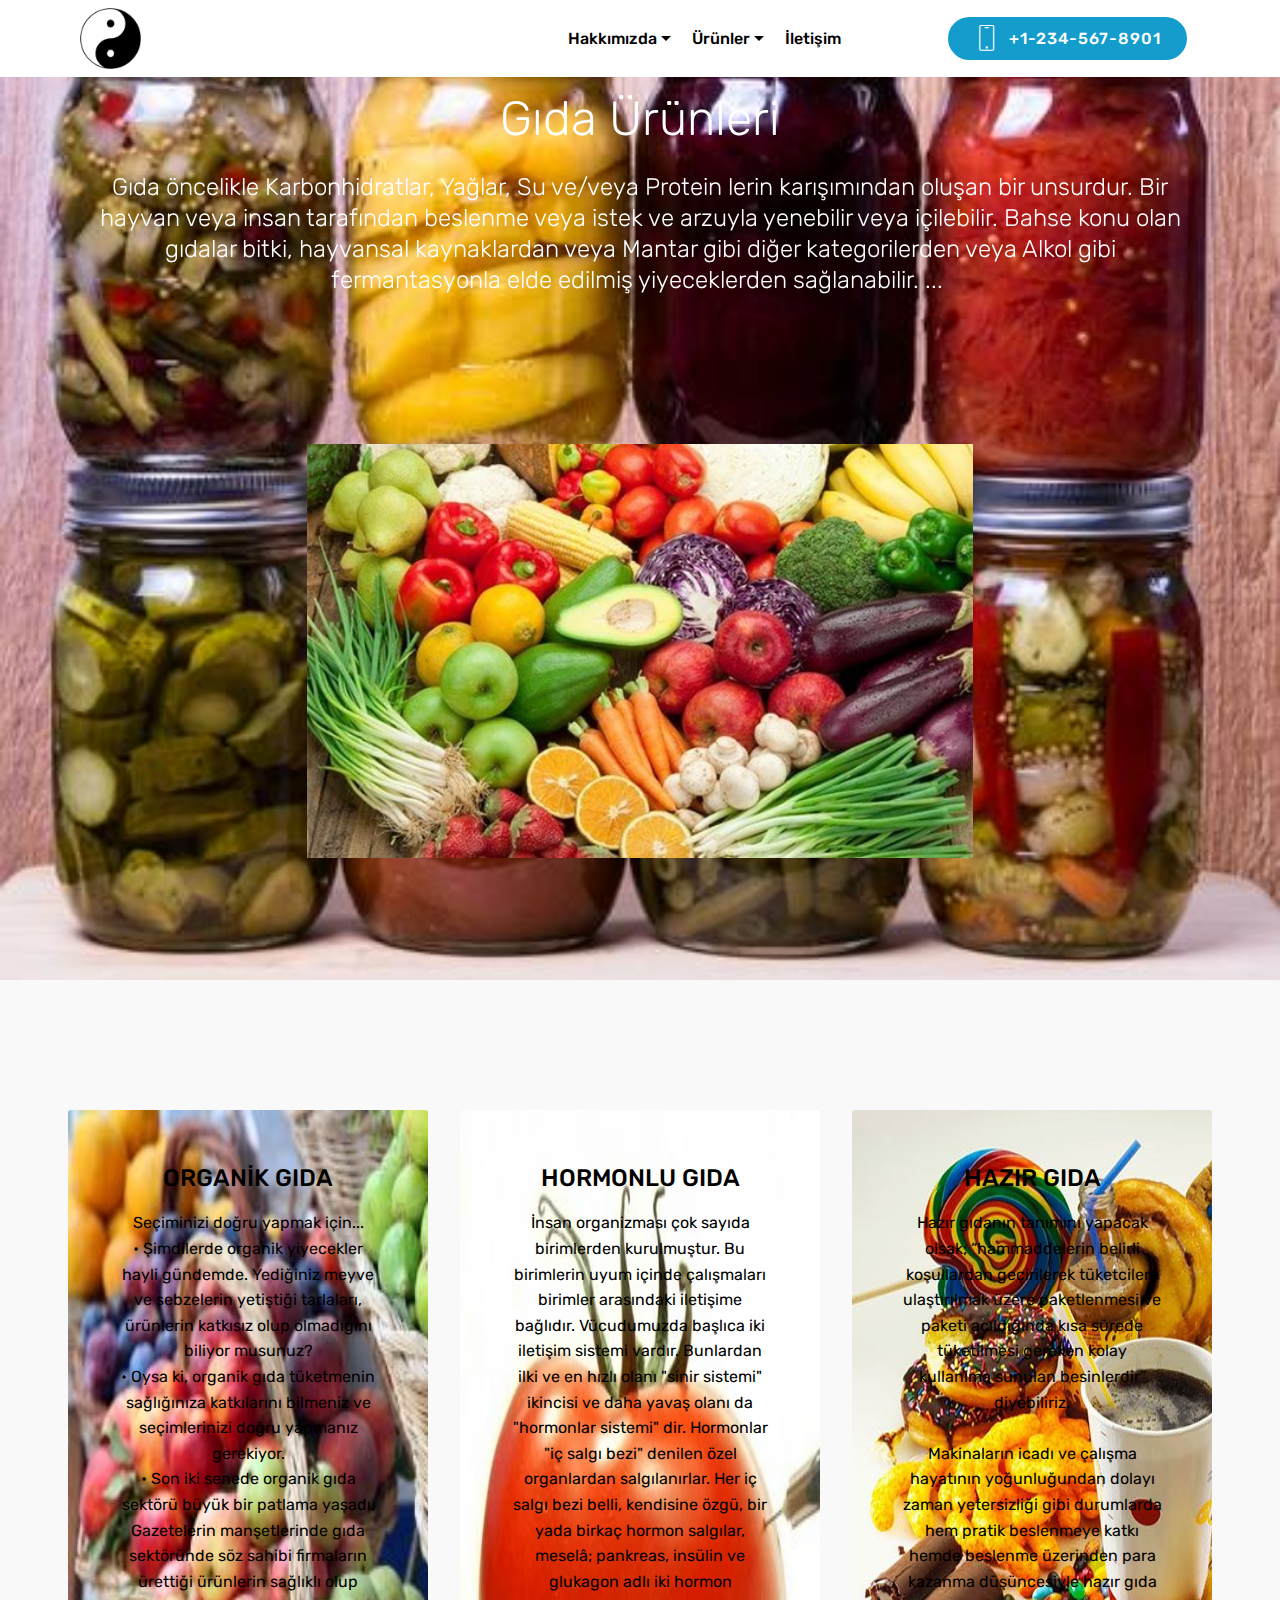
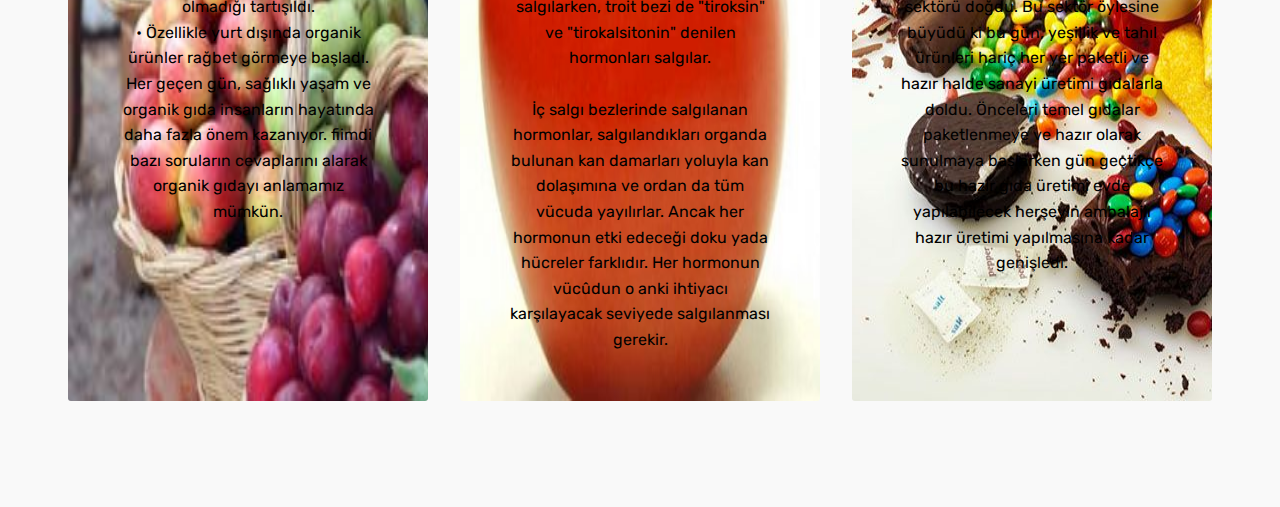
==== commit d0a35e95: "create github pages" ====
--- a/page1.html
+++ b/page1.html
@@ -22,7 +22,7 @@
   
 </head>
 <body>
-<section class="menu cid-qDcQlZk4eT" once="menu" id="menu2-1i" data-rv-view="230">
+<section class="menu cid-qDcQlZk4eT" once="menu" id="menu2-1i" data-rv-view="378">
 
     
 
@@ -46,18 +46,24 @@
             </div>
         </div>
         <div class="collapse navbar-collapse" id="navbarSupportedContent">
-            <ul class="navbar-nav nav-dropdown nav-right" data-app-modern-menu="true"><li class="nav-item dropdown open">
-                    <a class="nav-link link text-black dropdown-toggle display-4" href="page5.html" data-toggle="dropdown-submenu" aria-expanded="true">Hakkımızda</a><div class="dropdown-menu"><a class="text-black dropdown-item display-4" href="page4.html">Referanslarımız</a></div>
-                </li><li class="nav-item"><a class="nav-link link text-black display-4" href="https://mobirise.com"></a></li>
+            <ul class="navbar-nav nav-dropdown" data-app-modern-menu="true"><li class="nav-item dropdown">
+                    <a class="nav-link link text-black dropdown-toggle display-4" href="page5.html" data-toggle="dropdown-submenu" aria-expanded="false">Hakkımızda</a><div class="dropdown-menu"><a class="text-black dropdown-item display-4" href="page4.html">Referanslarımız</a></div>
+                </li>
                 <li class="nav-item dropdown">
-                    <a class="nav-link link text-black dropdown-toggle display-4" href="page7.html" data-toggle="dropdown-submenu" aria-expanded="false">Ürünler&nbsp;</a><div class="dropdown-menu"><a class="text-black dropdown-item display-4" href="page2.html">Kıyafet</a><a class="text-black dropdown-item display-4" href="page9.html" aria-expanded="false">Cep Telefonu</a><a class="text-black dropdown-item display-4" href="page1.html" aria-expanded="false">Gıda</a></div>
+                    <a class="nav-link link text-black dropdown-toggle display-4" href="page7.html" data-toggle="dropdown-submenu" aria-expanded="false">Ürünler</a><div class="dropdown-menu"><a class="text-black dropdown-item display-4" href="page2.html">Kıyafet</a><a class="text-black dropdown-item display-4" href="page9.html" aria-expanded="true">Cep Telefonu</a><a class="text-black dropdown-item display-4" href="page1.html" aria-expanded="false">Gıda</a></div>
                 </li><li class="nav-item"><a class="nav-link link text-black display-4" href="page6.html">İletişim &nbsp; &nbsp; &nbsp; &nbsp; &nbsp; &nbsp; &nbsp; &nbsp; &nbsp; &nbsp;&nbsp;</a></li></ul>
-            
+            <div class="navbar-buttons mbr-section-btn">
+                <a class="btn btn-sm btn-primary display-4" href="tel:+1-234-567-8901">
+                    <span class="btn-icon mbri-mobile mbr-iconfont mbr-iconfont-btn">
+                    </span>
+                    +1-234-567-8901
+                </a>
+            </div>
         </div>
     </nav>
 </section>
 
-<section class="engine"><a href="https://mobirise.co/d">website software</a></section><section class="features14 cid-qCxJArs9fn mbr-parallax-background" id="features14-k" data-rv-view="232">
+<section class="engine"><a href="https://mobirise.co/q">bootstrap slideshow</a></section><section class="features14 cid-qCxJArs9fn mbr-parallax-background" id="features14-k" data-rv-view="380">
     
     
 
@@ -114,7 +120,7 @@
     </div>
 </section>
 
-<section class="features13 cid-qCxJvQ6YiY" id="features13-j" data-rv-view="235">
+<section class="features13 cid-qCxJvQ6YiY" id="features13-j" data-rv-view="383">
 
     
 
--- a/assets/mobirise/css/mbr-additional.css
+++ b/assets/mobirise/css/mbr-additional.css
@@ -3303,6 +3303,401 @@
 .cid-qCxVVZcNIO a.close:hover {
   color: #ffffff;
 }
+.cid-qDdrgXwmV3 .navbar {
+  background: #ffffff;
+  transition: none;
+  min-height: 77px;
+  padding: .5rem 0;
+}
+.cid-qDdrgXwmV3 .navbar-dropdown.bg-color.transparent.opened {
+  background: #ffffff;
+}
+.cid-qDdrgXwmV3 a {
+  font-style: normal;
+}
+.cid-qDdrgXwmV3 .nav-item span {
+  padding-right: 0.4em;
+  line-height: 0.5em;
+  vertical-align: text-bottom;
+  position: relative;
+  text-decoration: none;
+}
+.cid-qDdrgXwmV3 .nav-item a {
+  display: flex;
+  align-items: center;
+  justify-content: center;
+  padding: 0.7rem 0 !important;
+  margin: 0rem .65rem !important;
+}
+.cid-qDdrgXwmV3 .nav-item:focus,
+.cid-qDdrgXwmV3 .nav-link:focus {
+  outline: none;
+}
+.cid-qDdrgXwmV3 .btn {
+  padding: 0.4rem 1.5rem;
+  display: inline-flex;
+  align-items: center;
+}
+.cid-qDdrgXwmV3 .btn .mbr-iconfont {
+  font-size: 1.6rem;
+}
+.cid-qDdrgXwmV3 .menu-logo {
+  margin-right: auto;
+}
+.cid-qDdrgXwmV3 .menu-logo .navbar-brand {
+  display: flex;
+  margin-left: 5rem;
+  padding: 0;
+  transition: padding .2s;
+  min-height: 3.8rem;
+  align-items: center;
+}
+.cid-qDdrgXwmV3 .menu-logo .navbar-brand .navbar-caption-wrap {
+  display: flex;
+  -webkit-align-items: center;
+  align-items: center;
+  word-break: break-word;
+  min-width: 7rem;
+  margin: .3rem 0;
+}
+.cid-qDdrgXwmV3 .menu-logo .navbar-brand .navbar-caption-wrap .navbar-caption {
+  line-height: 1.2rem !important;
+  padding-right: 2rem;
+}
+.cid-qDdrgXwmV3 .menu-logo .navbar-brand .navbar-logo {
+  font-size: 4rem;
+  transition: font-size 0.25s;
+}
+.cid-qDdrgXwmV3 .menu-logo .navbar-brand .navbar-logo img {
+  display: flex;
+}
+.cid-qDdrgXwmV3 .menu-logo .navbar-brand .navbar-logo .mbr-iconfont {
+  transition: font-size 0.25s;
+}
+.cid-qDdrgXwmV3 .navbar-toggleable-sm .navbar-collapse {
+  justify-content: flex-end;
+  -webkit-justify-content: flex-end;
+  padding-right: 5rem;
+  width: auto;
+}
+.cid-qDdrgXwmV3 .navbar-toggleable-sm .navbar-collapse .navbar-nav {
+  flex-wrap: wrap;
+  -webkit-flex-wrap: wrap;
+  padding-left: 0;
+}
+.cid-qDdrgXwmV3 .navbar-toggleable-sm .navbar-collapse .navbar-nav .nav-item {
+  -webkit-align-self: center;
+  align-self: center;
+}
+.cid-qDdrgXwmV3 .navbar-toggleable-sm .navbar-collapse .navbar-buttons {
+  padding-left: 0;
+  padding-bottom: 0;
+}
+.cid-qDdrgXwmV3 .dropdown .dropdown-menu {
+  background: #ffffff;
+  display: none;
+  position: absolute;
+  min-width: 5rem;
+  padding-top: 1.4rem;
+  padding-bottom: 1.4rem;
+  text-align: left;
+}
+.cid-qDdrgXwmV3 .dropdown .dropdown-menu .dropdown-item {
+  width: auto;
+  padding: 0.235em 1.5385em 0.235em 1.5385em !important;
+}
+.cid-qDdrgXwmV3 .dropdown .dropdown-menu .dropdown-item::after {
+  right: 0.5rem;
+}
+.cid-qDdrgXwmV3 .dropdown .dropdown-menu .dropdown-submenu {
+  margin: 0;
+}
+.cid-qDdrgXwmV3 .dropdown.open > .dropdown-menu {
+  display: block;
+}
+.cid-qDdrgXwmV3 .navbar-toggleable-sm.opened:after {
+  position: absolute;
+  width: 100vw;
+  height: 100vh;
+  content: '';
+  background-color: rgba(0, 0, 0, 0.1);
+  left: 0;
+  bottom: 0;
+  transform: translateY(100%);
+  -webkit-transform: translateY(100%);
+  z-index: 1000;
+}
+.cid-qDdrgXwmV3 .navbar.navbar-short {
+  min-height: 60px;
+  transition: all .2s;
+}
+.cid-qDdrgXwmV3 .navbar.navbar-short .navbar-toggler-right {
+  top: 20px;
+}
+.cid-qDdrgXwmV3 .navbar.navbar-short .navbar-logo a {
+  font-size: 2.5rem !important;
+  line-height: 2.5rem;
+  transition: font-size 0.25s;
+}
+.cid-qDdrgXwmV3 .navbar.navbar-short .navbar-logo a .mbr-iconfont {
+  font-size: 2.5rem !important;
+}
+.cid-qDdrgXwmV3 .navbar.navbar-short .navbar-logo a img {
+  height: 3rem !important;
+}
+.cid-qDdrgXwmV3 .navbar.navbar-short .navbar-brand {
+  min-height: 3rem;
+}
+.cid-qDdrgXwmV3 button.navbar-toggler {
+  width: 31px;
+  height: 18px;
+  cursor: pointer;
+  transition: all .2s;
+  top: 1.5rem;
+  right: 1rem;
+}
+.cid-qDdrgXwmV3 button.navbar-toggler:focus {
+  outline: none;
+}
+.cid-qDdrgXwmV3 button.navbar-toggler .hamburger span {
+  position: absolute;
+  right: 0;
+  width: 30px;
+  height: 2px;
+  border-right: 5px;
+  background-color: #333333;
+}
+.cid-qDdrgXwmV3 button.navbar-toggler .hamburger span:nth-child(1) {
+  top: 0;
+  transition: all .2s;
+}
+.cid-qDdrgXwmV3 button.navbar-toggler .hamburger span:nth-child(2) {
+  top: 8px;
+  transition: all .15s;
+}
+.cid-qDdrgXwmV3 button.navbar-toggler .hamburger span:nth-child(3) {
+  top: 8px;
+  transition: all .15s;
+}
+.cid-qDdrgXwmV3 button.navbar-toggler .hamburger span:nth-child(4) {
+  top: 16px;
+  transition: all .2s;
+}
+.cid-qDdrgXwmV3 nav.opened .hamburger span:nth-child(1) {
+  top: 8px;
+  width: 0;
+  opacity: 0;
+  right: 50%;
+  transition: all .2s;
+}
+.cid-qDdrgXwmV3 nav.opened .hamburger span:nth-child(2) {
+  -webkit-transform: rotate(45deg);
+  transform: rotate(45deg);
+  transition: all .25s;
+}
+.cid-qDdrgXwmV3 nav.opened .hamburger span:nth-child(3) {
+  -webkit-transform: rotate(-45deg);
+  transform: rotate(-45deg);
+  transition: all .25s;
+}
+.cid-qDdrgXwmV3 nav.opened .hamburger span:nth-child(4) {
+  top: 8px;
+  width: 0;
+  opacity: 0;
+  right: 50%;
+  transition: all .2s;
+}
+.cid-qDdrgXwmV3 .collapsed.navbar-expand {
+  flex-direction: column;
+}
+.cid-qDdrgXwmV3 .collapsed .btn {
+  display: flex;
+}
+.cid-qDdrgXwmV3 .collapsed .navbar-collapse {
+  display: none !important;
+  padding-right: 0 !important;
+}
+.cid-qDdrgXwmV3 .collapsed .navbar-collapse.collapsing,
+.cid-qDdrgXwmV3 .collapsed .navbar-collapse.show {
+  display: block !important;
+}
+.cid-qDdrgXwmV3 .collapsed .navbar-collapse.collapsing .navbar-nav,
+.cid-qDdrgXwmV3 .collapsed .navbar-collapse.show .navbar-nav {
+  display: block;
+  text-align: center;
+}
+.cid-qDdrgXwmV3 .collapsed .navbar-collapse.collapsing .navbar-nav .nav-item,
+.cid-qDdrgXwmV3 .collapsed .navbar-collapse.show .navbar-nav .nav-item {
+  clear: both;
+}
+.cid-qDdrgXwmV3 .collapsed .navbar-collapse.collapsing .navbar-nav .nav-item:last-child,
+.cid-qDdrgXwmV3 .collapsed .navbar-collapse.show .navbar-nav .nav-item:last-child {
+  margin-bottom: 1rem;
+}
+.cid-qDdrgXwmV3 .collapsed .navbar-collapse.collapsing .navbar-buttons,
+.cid-qDdrgXwmV3 .collapsed .navbar-collapse.show .navbar-buttons {
+  text-align: center;
+}
+.cid-qDdrgXwmV3 .collapsed .navbar-collapse.collapsing .navbar-buttons:last-child,
+.cid-qDdrgXwmV3 .collapsed .navbar-collapse.show .navbar-buttons:last-child {
+  margin-bottom: 1rem;
+}
+.cid-qDdrgXwmV3 .collapsed button.navbar-toggler {
+  display: block;
+}
+.cid-qDdrgXwmV3 .collapsed .navbar-brand {
+  margin-left: 1rem !important;
+}
+.cid-qDdrgXwmV3 .collapsed .navbar-toggleable-sm {
+  flex-direction: column;
+  -webkit-flex-direction: column;
+}
+.cid-qDdrgXwmV3 .collapsed .dropdown .dropdown-menu {
+  width: 100%;
+  text-align: center;
+  position: relative;
+  opacity: 0;
+  display: block;
+  height: 0;
+  visibility: hidden;
+  padding: 0;
+  transition-duration: .5s;
+  transition-property: opacity,padding,height;
+}
+.cid-qDdrgXwmV3 .collapsed .dropdown.open > .dropdown-menu {
+  position: relative;
+  opacity: 1;
+  height: auto;
+  padding: 1.4rem 0;
+  visibility: visible;
+}
+.cid-qDdrgXwmV3 .collapsed .dropdown .dropdown-submenu {
+  left: 0;
+  text-align: center;
+  width: 100%;
+}
+.cid-qDdrgXwmV3 .collapsed .dropdown .dropdown-toggle[data-toggle="dropdown-submenu"]::after {
+  margin-top: 0;
+  position: inherit;
+  right: 0;
+  top: 50%;
+  display: inline-block;
+  width: 0;
+  height: 0;
+  margin-left: .3em;
+  vertical-align: middle;
+  content: "";
+  border-top: .30em solid;
+  border-right: .30em solid transparent;
+  border-left: .30em solid transparent;
+}
+@media (max-width: 991px) {
+  .cid-qDdrgXwmV3.navbar-expand {
+    flex-direction: column;
+  }
+  .cid-qDdrgXwmV3 img {
+    height: 3.8rem !important;
+  }
+  .cid-qDdrgXwmV3 .btn {
+    display: flex;
+  }
+  .cid-qDdrgXwmV3 button.navbar-toggler {
+    display: block;
+  }
+  .cid-qDdrgXwmV3 .navbar-brand {
+    margin-left: 1rem !important;
+  }
+  .cid-qDdrgXwmV3 .navbar-toggleable-sm {
+    flex-direction: column;
+    -webkit-flex-direction: column;
+  }
+  .cid-qDdrgXwmV3 .navbar-collapse {
+    display: none !important;
+    padding-right: 0 !important;
+  }
+  .cid-qDdrgXwmV3 .navbar-collapse.collapsing,
+  .cid-qDdrgXwmV3 .navbar-collapse.show {
+    display: block !important;
+  }
+  .cid-qDdrgXwmV3 .navbar-collapse.collapsing .navbar-nav,
+  .cid-qDdrgXwmV3 .navbar-collapse.show .navbar-nav {
+    display: block;
+    text-align: center;
+  }
+  .cid-qDdrgXwmV3 .navbar-collapse.collapsing .navbar-nav .nav-item,
+  .cid-qDdrgXwmV3 .navbar-collapse.show .navbar-nav .nav-item {
+    clear: both;
+  }
+  .cid-qDdrgXwmV3 .navbar-collapse.collapsing .navbar-nav .nav-item:last-child,
+  .cid-qDdrgXwmV3 .navbar-collapse.show .navbar-nav .nav-item:last-child {
+    margin-bottom: 1rem;
+  }
+  .cid-qDdrgXwmV3 .navbar-collapse.collapsing .navbar-buttons,
+  .cid-qDdrgXwmV3 .navbar-collapse.show .navbar-buttons {
+    text-align: center;
+  }
+  .cid-qDdrgXwmV3 .navbar-collapse.collapsing .navbar-buttons:last-child,
+  .cid-qDdrgXwmV3 .navbar-collapse.show .navbar-buttons:last-child {
+    margin-bottom: 1rem;
+  }
+  .cid-qDdrgXwmV3 .dropdown .dropdown-menu {
+    width: 100%;
+    text-align: center;
+    position: relative;
+    opacity: 0;
+    display: block;
+    height: 0;
+    visibility: hidden;
+    padding: 0;
+    transition-duration: .5s;
+    transition-property: opacity,padding,height;
+  }
+  .cid-qDdrgXwmV3 .dropdown.open > .dropdown-menu {
+    position: relative;
+    opacity: 1;
+    height: auto;
+    padding: 1.4rem 0;
+    visibility: visible;
+  }
+  .cid-qDdrgXwmV3 .dropdown .dropdown-submenu {
+    left: 0;
+    text-align: center;
+    width: 100%;
+  }
+  .cid-qDdrgXwmV3 .dropdown .dropdown-toggle[data-toggle="dropdown-submenu"]::after {
+    margin-top: 0;
+    position: inherit;
+    right: 0;
+    top: 50%;
+    display: inline-block;
+    width: 0;
+    height: 0;
+    margin-left: .3em;
+    vertical-align: middle;
+    content: "";
+    border-top: .30em solid;
+    border-right: .30em solid transparent;
+    border-left: .30em solid transparent;
+  }
+}
+@media (min-width: 767px) {
+  .cid-qDdrgXwmV3 .menu-logo {
+    flex-shrink: 0;
+  }
+}
+.cid-qDdrgXwmV3 .navbar-collapse {
+  flex-basis: auto;
+}
+.cid-qDdt1UNiey {
+  background-image: url("../../../assets/images/mbr-1631x1080.jpg");
+}
+.cid-qDdt1UNiey H1 {
+  text-align: left;
+}
+.cid-qDdt1UNiey .mbr-text,
+.cid-qDdt1UNiey .mbr-section-btn {
+  text-align: left;
+}
 .cid-qDcNaAeTeL .navbar {
   background: #ffffff;
   transition: none;
